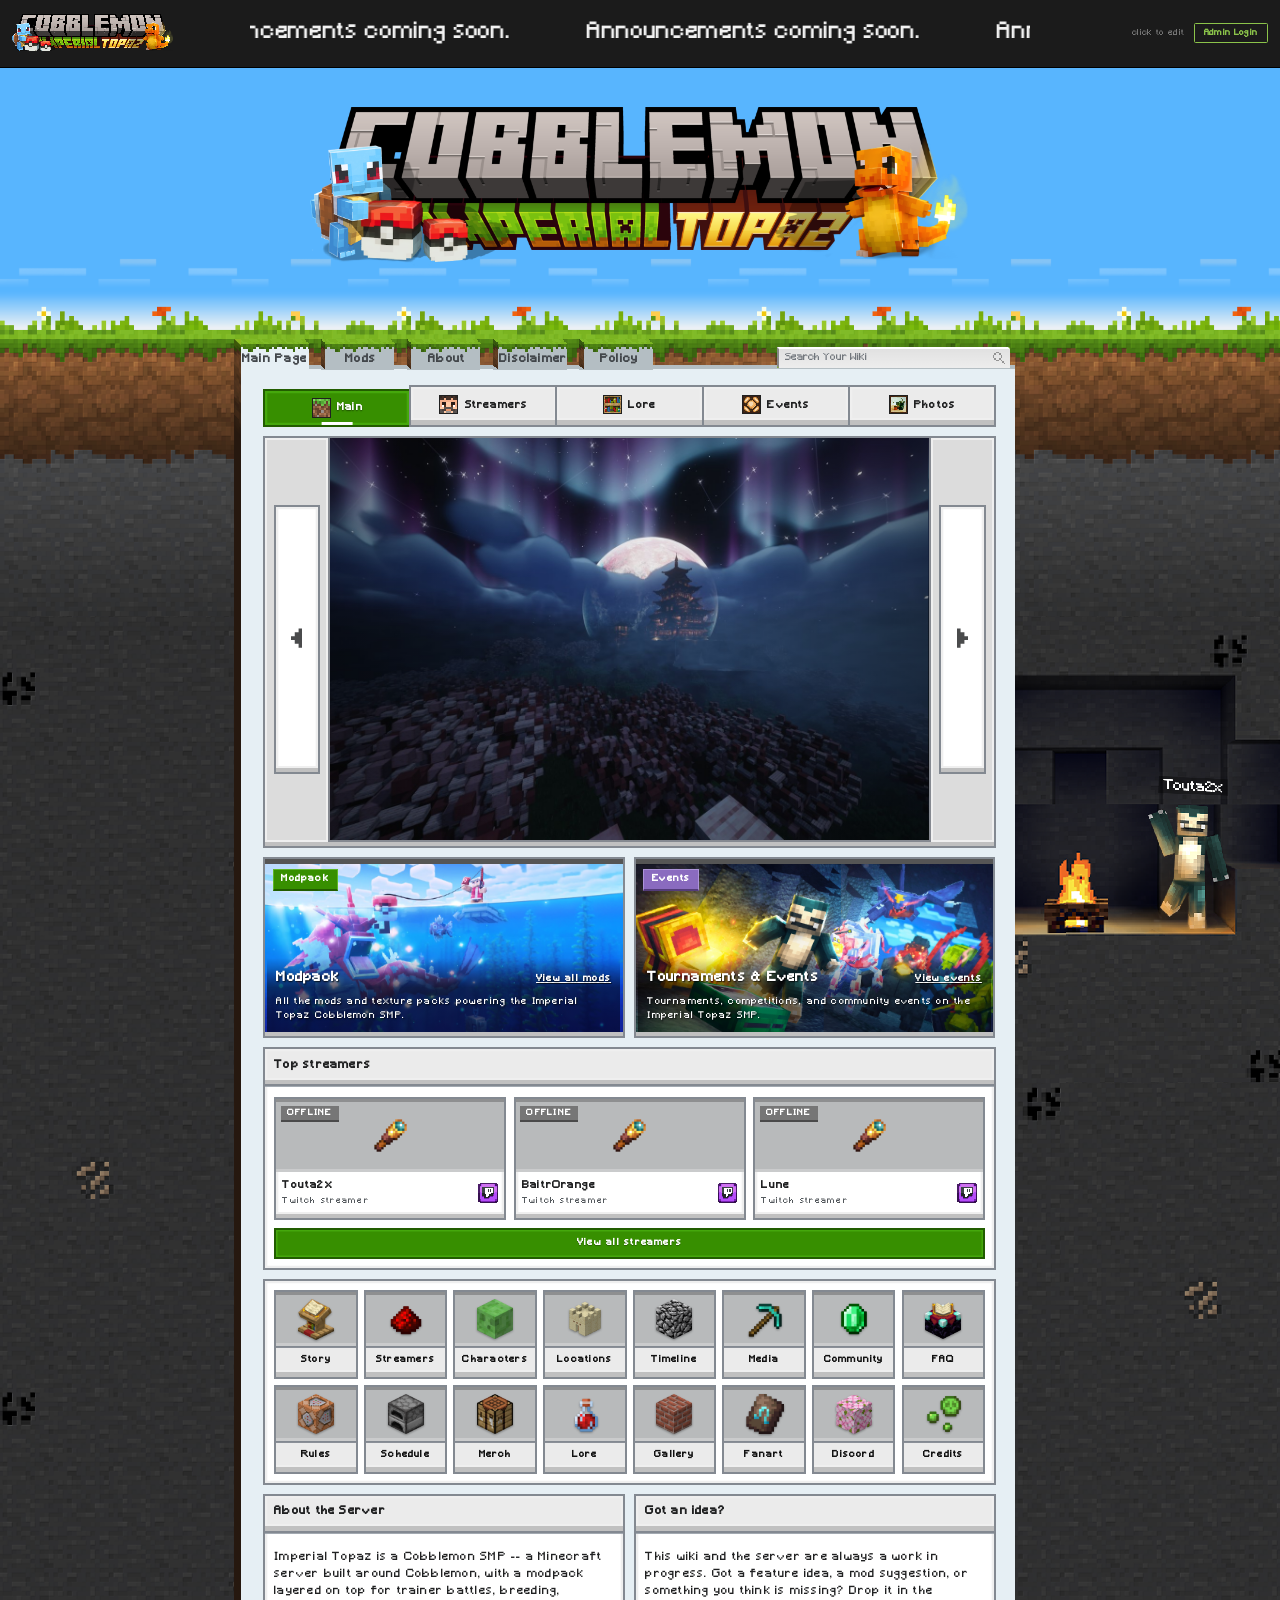
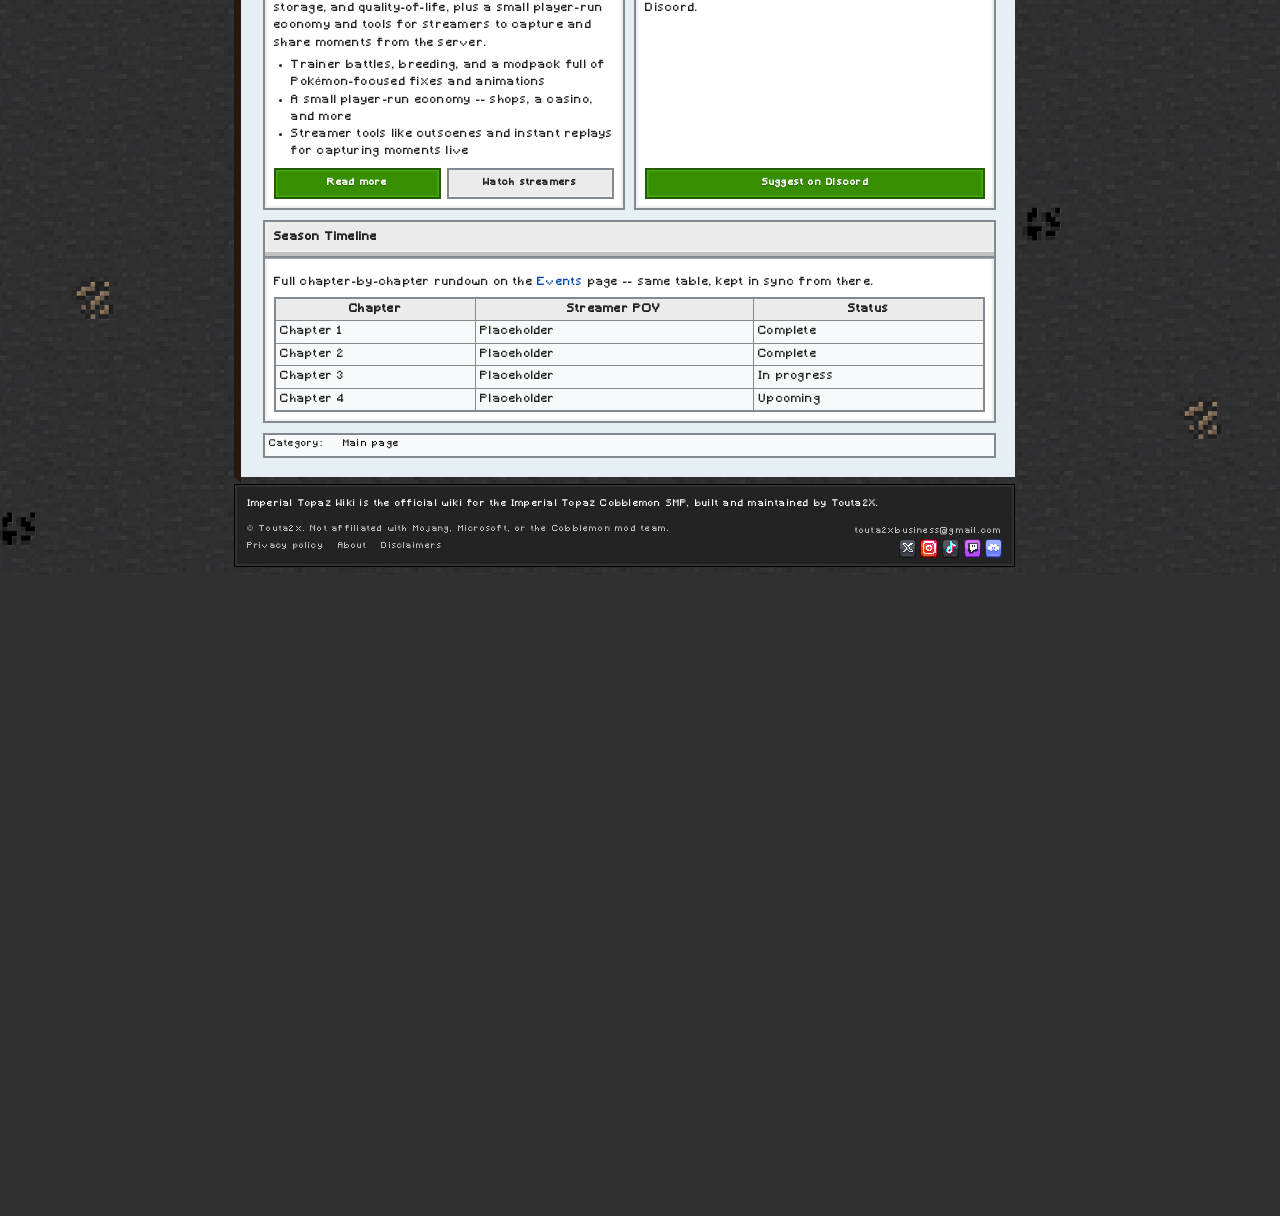
==== index.html @ d1d60f4c "Make ticker text coloring an explicit type -> highlight -> pick -> Apply flow Coloring used to fire " ====
<!DOCTYPE html>
<html lang="en">
<head>
<meta charset="utf-8">
<meta name="viewport" content="width=device-width, initial-scale=1">
<title>Imperial Topaz SMP</title>
<link rel="icon" type="image/png" href="img/Webico.png">
<script>
/* This layout is fixed-px, not responsive -- the same page reads a
   different *relative* size on different screens depending on both raw
   resolution and the OS's own display-scaling setting (e.g. a 1080p
   laptop panel is often set to >100% Windows scaling, which shrinks the
   *effective* CSS-px viewport further than the resolution alone suggests),
   so it can comfortably fit with room to spare on one monitor while
   overflowing into a horizontal scrollbar on another, forcing a manual
   browser zoom-out to compensate.

   This shrinks the whole page via zoom (not transform: zoom scales
   everything together -- text, layout, images, fixed-position elements --
   the same way real browser zoom does) only when the viewport is actually
   narrower than the page needs, so it never scrolls horizontally and
   reads as the same relative size everywhere. A screen with room to
   spare is left completely untouched (zoom stays 1); this is purely a
   shrink-to-fit floor, not a fixed target size. */
(function(){
  var html = document.documentElement;
  html.style.visibility = 'hidden';
  function fit(){
    document.body.style.zoom = 1;
    var needed = html.scrollWidth;
    var available = window.innerWidth;
    var ratio = available / needed;
    if (ratio < 1) ratio *= 0.96; // a bit of breathing room instead of an exact edge-to-edge fit
    ratio = Math.min(1, ratio);
    document.body.style.zoom = ratio;
    html.style.visibility = '';
    // re-sync the left border's "brown" fill height against #content now
    // that zoom has actually changed the page's rendered scale -- see the
    // matching comment by window.__syncBorderHeight's own assignment for
    // why this doesn't happen on its own.
    if (window.__syncBorderHeight) window.__syncBorderHeight();
  }
  document.addEventListener('DOMContentLoaded', fit);
  window.addEventListener('resize', fit);
})();
</script>
<style>
@font-face{
  font-family:'Silkscreen';
  src:url('fonts/slkscr.ttf') format('truetype');
  font-weight:400; font-style:normal; font-display:swap;
}
@font-face{
  font-family:'Silkscreen';
  src:url('fonts/slkscrb.ttf') format('truetype');
  font-weight:700; font-style:normal; font-display:swap;
}
@font-face{
  font-family:'Minecraft';
  src:url('fonts/Minecraft.ttf') format('truetype');
  font-weight:400; font-style:normal; font-display:swap;
}
/* ============================================================
   Layout ported from Vector-legacy skinning.

   Real measurements:
     sidebar 10em (11em >=982px) · header base 85px · tabs 36px
     content border-top 6px · border-left 6px · right margin 10px
     3D corners via #mw-page-base::after and #content::after

   Swap the image variables for your own art and the skin changes.
   ============================================================ */

:root{
  /* --- your artwork. leave as none to use the CSS fallbacks. --- */
  --base-background:   url('img/Background-medium.png'); /* the 936x936 seamless stone tile, pre-tiled 4x4 (3744x3744) into one single static image -- no CSS background-repeat at all for this layer anymore (see body below), so there's no tile grid for the browser to re-round independently at each zoom level. That per-tile rounding (not simple image resampling) was the actual cause of the ore specks visibly reordering/shifting relative to each other while zooming -- a single image has no tile boundaries to reorder. */
  --header-background: url('img/Header-background.png'); /* 468x468 seamless sky/grass/dirt/stone strip, repeats horizontally at a fixed height so it lines up on any screen/zoom */
  --mascot:            none; /* unused -- cave.png is a full opaque screenshot, not a mascot cutout, so it's rendered as its own element (#cave-peek near the end of body) instead of a body background layer, see there */
  --wiki-logo:         url('img/logo.png');
  --vector-tabs:             url('img/Vector-tabs.png');
  --vector-tabs-first:       url('img/Vector-tabs-first.png');
  --vector-tabs-hidpi:       url('img/Vector-tabs-HiDPI.png');
  --vector-tabs-first-hidpi: url('img/Vector-tabs-first-HiDPI.png');
  --content-border-left:     url('img/grass_border.png'); /* 14x417 grass/dirt cross-section, tiles vertically */

  /* --- palette. override this block per section for themed areas. --- */
  --base-background-color:          #303030;
  --content-background-color:       #E6EFF4;
  --content-border-top-color:       #B4BEC3;
  --content-border-left-color:      #171717;
  --content-border-top-right-color: #784c2a;
  --search-top-border:              #FFFFFF;
  --search-left-border:             #888888;
  --accent:                         #6BA41E;
  --search-placeholder:             #72777D;

  /* shared border/ring pair every content box below now uses -- lifted
     straight from .franchise-tabs' own unselected outer-border/inset-ring
     colors, so panels/cards/buttons/tables read as the same skin as the
     tabs and sidebar instead of a separate plain-white MediaWiki look. */
  --panel-border: #838991;
  --panel-border-width: 3px;
  --panel-ring:   #EFEFEF;

  /* photo carousel sidebar/button theme -- these are the unused fallback
     values; body.carousel-normal (always applied, see <body> class) is
     the finalized flat-gray look actually used. */
  --car-col-fill:     rgba(158,158,158,.28);
  --car-col-border:   #9E9E9E;
  --car-col-top:      5px;
  --car-col-bottom:   9px;
  --car-arrow-fill:      transparent;
  --car-arrow-border:    #9E9E9E;
  --car-arrow-ring:      #9E9E9E;
  --car-arrow-hover:     rgba(158,158,158,.2);
  --car-chevron:         #9E9E9E;
  --car-bevel-fill:      #9E9E9E;
  --car-bevel-border:    #9E9E9E;

  /* shared so every element anchored to the header's left edge (#page-tabs,
     #content-border, etc.) resolves the exact same value
     instead of each repeating "calc(10em - 103px)" independently -- at
     fractional browser zoom, independently-computed copies of the same
     formula can round to device pixels a px apart, showing as a seam
     between elements that are supposed to line up (same class of bug as
     the .tile .ico sizing comment elsewhere in this file). */
  --tab-left: calc(10em - 103px);

  --color-base:     #202122;
  --link:           #0645ad;
  --link-visited:   #0b0080;
  --border-base:    #a2a9b1;
  --border-subtle:  #c8ccd1;
  --neutral:        #f8f9fa;
  --neutral-strong: #eaecf0;

  /* height of the sky+grass zone before tabs/content start. Fixed (not
     computed) because Header-background.png is a repeat-x strip, not a
     cover photo -- the grass row sits at a constant pixel offset no matter
     the window size or browser zoom. The tile's own grass row is at y=90 of
     468px; extra plain sky (solid-color fill, same blue as the tile's own
     sky so the seam is invisible) is added above it to push this taller,
     giving the big logo more room. Raise/lower this to resize the sky. */
  --header-h: 335px;
  --ticker-bar-h: 88px; /* #top-ticker-bar's own height -- referenced here too so body's background layers shift down by the same amount and stay aligned with the foreground instead of drifting out of sync with it */
}

*{ box-sizing:border-box; }

body{
  margin:0;
  font-family:"Minecraft", "Silkscreen", "Liberation Sans", Arial, Helvetica, FreeSans, sans-serif;
  letter-spacing:0.1em;
  color:var(--color-base);
  background-color:var(--base-background-color);
  background-image:
    var(--mascot),
    var(--header-background),
    linear-gradient(rgb(88,181,254), rgb(88,181,254)), /* extra plain sky, same blue as the tile's own sky */
    var(--base-background),
    repeating-conic-gradient(rgba(255,255,255,.022) 0% 25%, transparent 0% 50%);
  background-repeat:no-repeat, repeat-x, no-repeat, no-repeat, repeat;
  background-position:left var(--ticker-bar-h), left calc(var(--header-h) - 90px + var(--ticker-bar-h)), left var(--ticker-bar-h), center var(--ticker-bar-h), left var(--ticker-bar-h);
  background-size:auto, auto 468px, 10000px calc(var(--header-h) - 90px + 2px), 3744px 3744px, 16px 16px; /* flat-sky layer is a large fixed width instead of 100% -- dynamic %-sizing on an otherwise fixed-px layout was what let this layer drift out of sync with everything else under zoom. 10000px comfortably covers any realistic window/monitor width, including zoomed out well past 100%, while staying fixed (not recomputed) -- this used to be 4000px, which ran out (showing the stone tile through the gap instead of solid sky) once the page's effective CSS-pixel width exceeded it from zooming out far enough. extended 2px past where the tile begins -- the tile draws on top and never moves, so tabs/content stay put, but any sub-pixel rounding gap is now covered from behind. The stone layer's own position was "top left" (anchored to body's raw left edge) while #page is centered via margin:auto -- as the effective viewport width changes with browser zoom, #page's centered offset shifts but the stone block's left-anchored one didn't, so the texture visibly drifted relative to the page framing. "top center" anchors it the same way #page is centered, so both move together and the gap between them stays constant instead of changing with zoom. */
  background-attachment:scroll, scroll, scroll, scroll, scroll;
  overflow-y:scroll;
}

a{ color:var(--link); text-decoration:none; }
a:visited{ color:var(--link-visited); }
a:hover,a:focus{ text-decoration:underline; }
a.new{ color:#ba0000; }
:focus-visible{ outline:2px solid var(--accent); outline-offset:1px; }

/* ---------- page wrapper: centers the whole layout (sidebar, tabs, search, login move with it) ---------- */
#page{
  position:relative;
  width:1200px;
  min-width:1200px;
  max-width:none;
  margin:0 auto;
}
body{ min-width:1200px; }

/* ---------- top bar: logo | scrolling ticker | admin login, styled after
   a typical dark site-wide utility bar (dark strip above the rest of the
   header). Only the middle section scrolls -- the logo and admin button
   on either side stay put. Ticker text is a placeholder for now -- edit
   the two <span class="ticker-item"> copies inside #top-ticker-bar (keep
   both in sync, they're what makes the loop seamless) once there's real
   announcement copy to put in it. */
#top-ticker-bar{
  /* normal flow (not absolute/overlaid) -- genuinely pushes #page and
     everything in it down by this bar's own height, same as any other
     block would. body's own background layers (see body{background-
     position:...} above) are shifted down by the same --ticker-bar-h so
     the background art and the foreground layout move down together as
     one unit, instead of the background staying put while the foreground
     shifts (which broke their careful alignment -- the whole point of
     this page's background is that it lines up with the content on top
     of it). */
  position:relative;
  display:flex; align-items:center; justify-content:space-between; gap:16px;
  background:#1b1b1b;
  border-bottom:1px solid #000;
  height:88px;
  padding:0 16px;
  box-sizing:border-box;
  overflow:hidden;
}
#top-ticker-bar .tb-logo{ flex:none; display:block; height:60px; }
#top-ticker-bar .tb-logo img{
  display:block; height:100%; width:auto;
  image-rendering:pixelated; image-rendering:crisp-edges;
}
.tb-ticker{
  position:absolute; left:50%; top:0; bottom:0;
  transform:translateX(-50%);
  width:1014px; /* matches #content's own max width, so it lines up with the content box below */
  overflow:hidden;
  display:flex; align-items:center;
}
.ticker-track{
  display:flex; align-items:center; width:max-content;
  will-change:transform;
  /* driven entirely by img/ticker.js via requestAnimationFrame, not a CSS
     animation -- a CSS @keyframes infinite loop has to hard-reset from its
     100% state back to 0% every cycle, and that discrete jump was visibly
     snapping a few px off from where the smoothly-interpolated frames
     around it landed. Continuously recomputing the transform every frame
     (and wrapping the position with a plain subtraction, not a reset to 0)
     has no such reset point, so there's nothing to snap. */
}
.ticker-track .ticker-item{
  padding-right:100px;
  white-space:nowrap;
  color:#f2f2f2;
  font-size:1.8em;
  line-height:1;
  letter-spacing:0.03em;
}
#top-ticker-bar .tb-admin{
  flex:none;
  font:inherit; font-size:0.68em; font-weight:bold; letter-spacing:0.04em;
  color:#8bc34a; background:transparent;
  border:1px solid #8bc34a; border-radius:2px;
  padding:6px 12px;
  cursor:pointer;
}
#top-ticker-bar .tb-admin:hover{ background:rgba(139,195,74,0.15); }

/* #layout-editor is display:none by default (see its own rule further
   down) -- unrelated to Admin Login, stays permanently hidden/dev-only. */
/* ---------- ticker text editor: same inline click-to-edit pattern as the
   lore/events panels -- a small "click to edit" hint, always visible (not
   gated behind Admin Login, same as those panels), typing straight into
   the real ticker text in place. A small color picker sits next to it
   while editing and applies to whatever text is currently selected, not
   the whole line. ---------- */
#top-ticker-bar .tb-actions{ flex:none; display:flex; align-items:center; gap:8px; }
#top-ticker-bar .tb-edit{
  flex:none;
  font:inherit; font-size:0.68em; font-weight:normal; letter-spacing:0.04em;
  color:#9a9a9a; background:transparent;
  border:0; padding:6px 4px;
  cursor:pointer;
  opacity:0.7; transition:opacity .15s ease, color .15s ease;
}
#top-ticker-bar .tb-edit:hover{ opacity:1; color:#fff; }
.ticker-track .ticker-item.editing{
  cursor:text;
  outline:none;
  background:rgba(255,254,240,0.12);
  box-shadow:inset 0 0 0 1px rgba(230,223,160,0.6);
  padding:0 4px;
}
#ticker-edit-menu{
  position:absolute; top:var(--ticker-bar-h); right:16px; z-index:200;
  box-sizing:border-box;
  font-family:"Minecraft", "Silkscreen", "Liberation Sans", Arial, sans-serif; font-size:0.8em;
  background:#232324; color:#fff; border:2px solid #313233; border-radius:4px;
  padding:10px;
  box-shadow:0 4px 12px rgba(0,0,0,.5);
  display:flex; align-items:center; gap:8px;
}
#ticker-edit-menu[hidden]{ display:none; }
#ticker-edit-menu label{ font-size:0.85em; color:#bbb; }
#ticker-edit-menu input[type="color"]{
  width:32px; height:28px; padding:0; border:0; border-radius:2px;
  background:none; cursor:pointer;
}
#ticker-edit-menu button{
  font:inherit; cursor:pointer; border:0; border-radius:2px;
  padding:6px 10px;
  background:#3a3b3c; color:#fff;
}
#ticker-edit-menu button:hover{ background:#fff; color:#111; }

/* ---------- header strip (transparent: real background image shows through) ---------- */
#mw-page-base{
  position:relative;
  height:var(--header-h);
}
/* top-right 3D corner where the slab meets the header -- removed per request */
#mw-page-base::after{ content:none; }
#mw-head-base{ height:80px; margin-top:-80px; }

/* ---------- head nav ---------- */
#mw-head{ position:absolute; top:0; right:0; width:100%; z-index:3; }
#page-tabs{ float:left; margin-left:var(--tab-left); margin-top:352.75px; } /* header-h(335px) + 17.75px, hardcoded -- calc(var(--header-h) + Npx) here was landing at the wrong offset (rendering up near the top of the viewport) under zoom, since --header-h never actually varies in this file anyway */
#p-search{ position:relative; z-index:1; float:right; margin-top:360px; margin-right:115px; width:312px; height:63px; } /* header-h(335px) + 25px, hardcoded for the same reason */

/* ---------- carousel style: finalized "normal" look ---------- */
body.carousel-normal{
  --car-col-fill:     #DCDCDC;
  --car-col-border:   #EFEFEF;
  --car-col-top:      0;
  --car-col-bottom:   6px;
  --car-arrow-fill:      #ffffff;
  --car-arrow-border:    #838991;
  --car-arrow-ring:      #EFEFEF;
  --car-arrow-hover:     #dadada;
  --car-chevron:         #4a4b4c;
  --car-bevel-fill:      #C0C0C0;
  --car-bevel-border:    #EFEFEF;
}
/* taller arrow buttons for this theme only -- height only, width untouched
   (still the shared 48px from the base .arrow rule). */
body.carousel-normal .photo-carousel .arrow{
  height:350px;
  width:60px; /* 48px + 25% */
}
/* column widened to match (66px + 25%) -- the photo track underneath is
   already full-width/full-bleed for this theme (see .carousel-track's own
   comment), so it doesn't need shrinking to make room: the wider column
   just covers a little more of the photo's edge, same as it already did
   at 66px. */
body.carousel-normal .photo-carousel .carousel-col{
  width:82.5px;
}
body.carousel-normal .photo-carousel .carousel-track{
  /* inset to match the (wider, 82.5px) column width -- this theme's columns
     are fully opaque, so a border added at the track's old full-width edge
     (left:0/right:0) would just sit invisibly underneath them. Insetting
     the track puts the border right at the visible seam instead. */
  left:82.5px; right:82.5px;
  border-top:none;
  border-left:3px solid #858990;
  border-right:3px solid #858990;
  border-bottom:3px solid #858990;
}
/* ---------- tabs ---------- */
/* tab-sprite-w/h keep the Vector-tabs.png corner graphic (natural 262x72,
   two 36px-tall frames) scaled in lockstep with --tab-h so the frames still
   land exactly on the tab's top/bottom edges instead of getting cut mid-frame. */
.vector-tabs{ --tab-h:40px; height:var(--tab-h); margin:0; float:left; }
.vector-tabs ul{ list-style:none; margin:0; padding:0; height:100%; float:left; }
.vector-tabs li{
  position:relative; float:left; height:100%; width:104px; margin:0 8px 0 0; padding:0;
  --ca-bg:var(--content-border-top-color);
  --ca-img:var(--vector-tabs);
  background:var(--ca-img) no-repeat right 8px top,
             linear-gradient(to right, var(--ca-bg) calc(100% - 14px), transparent 0)
             no-repeat left 6px top 6px;
  background-size:calc(var(--tab-h) * 7.2778) calc(var(--tab-h) * 2), auto;
  image-rendering:pixelated; image-rendering:crisp-edges;
}
.vector-tabs li.selected,
.vector-tabs li:hover{
  --ca-bg:var(--content-background-color);
  background-position-y:bottom, 6px;
}
.vector-tabs li::before{
  content:""; position:absolute; left:0; top:0;
  width:6px; height:100%;
  background:var(--ca-img) var(--content-border-top-color) no-repeat left top;
  background-size:calc(var(--tab-h) * 7.2778) calc(var(--tab-h) * 2);
  image-rendering:pixelated; image-rendering:crisp-edges;
  pointer-events:none;
}
.vector-tabs li:first-child::before{
  background:var(--vector-tabs-first) no-repeat left top;
}
@media (min-resolution:1.5dppx){
  .vector-tabs li{ --ca-img:var(--vector-tabs-hidpi); }
  .vector-tabs li:first-child::before{
    background-image:var(--vector-tabs-first-hidpi); background-size:6px auto;
  }
}
.vector-tabs li a{
  display:block; width:100%; box-sizing:border-box;
  height:21px; padding:19px 8px 0; text-align:center;
  font-size:0.875em; font-weight:bold; color:#42464a;
  text-decoration:none; cursor:pointer;
}
.vector-tabs li a:hover{ text-decoration:none; }

/* ---------- search ---------- */
/* Fixed px sizing throughout (not vw) so this scales uniformly with browser
   zoom instead of drifting relative to the rest of the fixed-px chrome --
   width is driven by #p-search's own (resizable) width. */
#p-search form{ position:relative; width:100%; margin-top:6px; padding:0 4px 0 5px; height:27px; }
.search-wrap{
  position:relative; top:-3px;
  height:27px; width:100%; min-width:80px;
  border:0;
  border-top:3px solid var(--search-top-border);
  border-left:3px solid var(--search-left-border);
  background-image:linear-gradient(#C3C3C3,#DBDBDB);
}
/* mirrors ::after below exactly (same 0x0 border-corner technique, just
   at the opposite corner) so the bottom-left angles the same way the
   top-right already does. */
.search-wrap::before{
  content:""; position:absolute; bottom:0; left:-3px;
  border-top:3px solid transparent;
  border-left:3px solid #89B141;
  z-index:1;
}
.search-wrap::after{
  content:""; position:absolute; top:-3px; right:0;
  border-top:3px solid var(--accent);
  border-left:3px solid var(--search-top-border);
}
.search-wrap input{
  width:100%; height:100%;
  padding:5px 26px 5px 0.6em;
  border:0; border-radius:0; outline:none; box-shadow:none;
  background-color:rgba(255,255,255,0.5); color:#000;
  font-family:inherit; font-size:0.8em;
}
.search-wrap .search-icon{
  display:block; position:absolute; top:0; right:0; bottom:0;
  width:28px;
  background:no-repeat center/16px url('img/search.png');
  image-rendering:pixelated; image-rendering:crisp-edges;
  opacity:.67;
  pointer-events:none;
}
.search-wrap input::placeholder{ color:var(--search-placeholder); }

.site-search-results{
  position:absolute; top:100%; left:5px; right:4px;
  background:#fff; border:1px solid var(--search-left-border);
  box-shadow:0 3px 8px rgba(0,0,0,0.35);
  z-index:50; max-height:320px; overflow-y:auto;
}
.site-search-results a{
  display:flex; align-items:center; justify-content:space-between; gap:8px;
  padding:6px 10px; font-size:0.8em; color:var(--color-base); text-decoration:none;
}
.site-search-results a:hover, .site-search-results a.active{ background:#EBEBEB; }
.site-search-results .result-title{ overflow:hidden; text-overflow:ellipsis; white-space:nowrap; }
.site-search-results .result-type{ flex:none; font-size:0.85em; color:#72777D; }

/* ---------- sidebar ---------- */
#mw-panel{
  display:none; /* hidden from the page -- markup/JS untouched, just not rendered */
  position:absolute; top:207px; left:-101px; width:10em;
  padding:180px 0 10px 0.5em; /* was calc(header-h - 10px) = 325px -- pushed the first portal (y~540) way below #content's own top (y~387). 180px lines the two up. */
  z-index:2;
}

/* ---------- masthead logo: big, centered across the top of the page ---------- */
#p-logo{
  position:absolute; top:-15px; left:calc(50% + 6px);
  width:870px; height:339px;
  transform:translateX(-50%);
  z-index:4;
}
#p-logo a{
  display:block; width:100%; height:100%;
  background-image:var(--wiki-logo);
  background-position:center center; background-repeat:no-repeat;
  background-size:contain;
}

.portal{
  margin:0.5em 8px 2px 6px; padding:0;
  background-color:#232324;
  border:2px solid #000;
}
/* beveled block-style heading */
.portal h3{
  margin:0;
  padding:calc(0.5em + 2px);
  background:
    conic-gradient(from 180deg at 2px calc(100% - 2px), #6a6b6c 90deg, transparent 0),
    conic-gradient(from 0 at calc(100% - 2px) 2px, #6a6b6c 90deg, transparent 0),
    linear-gradient(to top,    #464747 2px, transparent 0),
    linear-gradient(to bottom, #5a5b5c 2px, transparent 0),
    linear-gradient(to left,   #464747 2px, transparent 0),
    linear-gradient(to right,  #5a5b5c 2px, transparent 0);
  background-color:#313233;
  border-bottom:2px solid #000;
  color:#fff !important;
  font-size:0.75em; font-weight:bold;
  cursor:pointer; user-select:none;
}
.portal h3::before{
  content:""; display:inline-block; position:relative;
  width:0; height:0;
  border-style:solid; border-color:#AAA transparent; border-width:6px 5px 0;
  margin-right:6px; margin-bottom:1px;
}
.portal.collapsed h3::before{ transform:rotate(-90deg); }
.portal.collapsed h3{
  background:
    conic-gradient(from 180deg at 2px calc(100% - 2px), #7c7c7d 90deg, transparent 0),
    conic-gradient(from 0 at calc(100% - 2px) 2px, #7c7c7d 90deg, transparent 0),
    linear-gradient(to top,    #5a5b5c 2px, transparent 0),
    linear-gradient(to bottom, #6d6d6e 2px, transparent 0),
    linear-gradient(to left,   #5a5b5c 2px, transparent 0),
    linear-gradient(to right,  #6d6d6e 2px, transparent 0);
  background-color:#48494a;
  padding:0.5em calc(0.5em + 2px);
  border-bottom:5px solid #313233;
}
.portal.collapsed .body{ display:none; }
.portal .body{ margin:0; padding:0; }
.portal ul{ list-style:none; margin:0; padding:0.3em 0.5em; }
.portal li{ margin:0; padding:0.25em 0; font-size:0.75em; line-height:1.125em; word-wrap:break-word; }
.portal li a{ color:#BFBFBF !important; }
.portal li a:hover,.portal li a:focus{ color:#fff !important; }

/* ---------- content slab ---------- */
#content{
  position:relative;
  margin-left:var(--tab-left); margin-right:10px; margin-top:52px;
  /* fixed width (with a fluid fallback so narrow/mobile viewports don't
     overflow) instead of filling available space -- a fluid width made the
     layout editor's fixed-px nudge drift at different zoom levels, since
     the box's own size kept changing relative to that fixed nudge. */
  width:min(1014px, calc(100% - 10em + 93px));
  padding:1em;
  background-color:var(--content-background-color);
  border-top:6px solid var(--content-border-top-color);
  border-left:14px solid var(--content-background-color); /* matches the
    panel's own fill, so any sliver of this gutter not covered by
    border/brown (they're narrower than this 14px reservation) reads as
    part of the white panel instead of a gray or brown seam */
  border-bottom:0; border-right:0;
  word-wrap:break-word;
}
/* left border art: an independent element (was a ::before pseudo, but
   pseudo-elements can't be dragged separately -- this can, via the layout
   editor). Height is kept in sync with #content's own live height by JS,
   unless you resize it by hand, in which case your height sticks. */
#content-border{
  position:absolute;
  left:var(--tab-left); top:353px; /* header-h(335px) + 18px, hardcoded -- see #page-tabs comment above */
  width:7px; height:302px;
  background:var(--content-border-left) no-repeat top left;
  background-size:100% auto; /* tracks the element's own width, so resizing it actually scales the art instead of just clipping it */
  pointer-events:none;
  z-index:5; /* above sidebar(2)/head(3)/logo(4) too, so it's always reachable no matter where it's dragged */
}
/* brown fill + corner cap, split from your angled brown.png:
   - #content-brown is the flat/opaque part (brown-fill.png), repeat-y so it
     tiles cleanly to any height, kept (by JS) exactly capH shorter than
     content's true bottom so the corner below has room to sit flush.
   - #content-brown-corner is nested inside it, pinned to top:100% (i.e.
     right where the shortened fill ends) with width:100% + aspect-ratio,
     so it always scales in proportion to #content-brown's own width --
     no independent stretching, so the angle never distorts regardless of
     how tall the page gets. */
#content-brown{
  position:absolute;
  left:var(--tab-left); top:561px; /* header-h(335px) + 226px, hardcoded -- see #page-tabs comment above */
  width:7px; height:302px; /* JS-synced fallback starting size */
  background:url('img/brown-fill.png') repeat-y top left;
  background-size:100% auto;
  pointer-events:none;
  z-index:5;
}
#content-brown-corner{
  position:absolute;
  left:0; top:100%; width:100%;
  aspect-ratio:14/46; /* brown-corner.png's native size -- scales height to match this element's current width, always in proportion */
  background:url('img/brown-corner.png') no-repeat top left;
  background-size:100% 100%;
  pointer-events:none;
}
/* bottom-left 3D corner */
#content::after{
  content:""; position:absolute;
  border-top:6px solid transparent;
  border-left:6px solid var(--base-background-color);
  left:-14px; bottom:0;
}

.firstHeading{
  margin:0 0 0.25em; padding:0 0 0.17em;
  font-family:'Minecraft','Silkscreen','Linux Libertine','Georgia','Times',serif;
  font-size:1.8em; font-weight:normal; line-height:1.375;
  border-bottom:1px solid var(--border-base);
}
#bodyContent{ font-size:0.875rem; line-height:1.6; }
#bodyContent h2{
  margin-top:1em; margin-bottom:0.25em; padding-bottom:0.17em;
  font-family:'Minecraft','Silkscreen','Linux Libertine','Georgia','Times',serif;
  font-size:1.5em; font-weight:normal;
  border-bottom:1px solid var(--border-base);
}
#bodyContent h3{ margin:0.3em 0; font-size:1.2em; font-weight:bold; }
#bodyContent p{ margin:0.5em 0; }
#bodyContent ul{ margin:0.3em 0 0 1.6em; padding:0; }

/* ---------- main page: hide redundant heading ---------- */
body.mainpage .firstHeading{ display:none; }

/* ---------- franchise/section tab strip ---------- */
.franchise-tabs{
  display:flex; align-items:flex-end; margin:0 0 12px; width:100%; /* was 92%/auto-centered -- didn't match the full-width content boxes below it */
  background:transparent; border-radius:0; overflow:hidden; /* was solid white -- showed as a white line in the gap above the shorter selected tab */
}
.franchise-tabs a{
  position:relative;
  z-index:1; /* above .selected (z-index:0) so an unselected neighbor's edge always clips over the selected tab's, on both sides -- not just whichever side happens to come later in DOM order */
  flex:1; display:flex; align-items:center; justify-content:center; gap:8px;
  padding:12px 4px; font-size:0.85em; font-weight:bold; color:var(--color-base);
  background:#EBEBEB; /* flat fill, same structure as .selected just in gray -- a uniform 3px border on every side (matching .selected's) instead of mismatched widths per side, which was mitering badly at the corners */
  border:var(--panel-border-width) solid #838991; /* outer border */
  box-shadow:inset 0 0 0 3px #EFEFEF; /* inner border, uniform 3px, slightly lighter than the fill */
  /* smooths the height change (from padding) and color swap when a tab
     gains/loses .selected, instead of snapping instantly */
  transition:padding 0.25s ease, background-color 0.25s ease, border-color 0.25s ease, box-shadow 0.25s ease, color 0.25s ease;
}
/* thickens just the bottom of the inset ring above -- same color, so it
   reads as one continuous line that's thin on 3 sides and thick on the
   4th, not a separate/overlapping line. unselected tabs only. */
.franchise-tabs a:not(.selected)::before{
  content:""; position:absolute; left:0; right:0; bottom:0; height:6px;
  background:#C0C0C0; /* neutral gray at rest -- only switches to the tab's own dark color on hover */
  /* thin light line on top of the thick bar, same idea as the border+inset
     pairing on .selected tabs -- box-sizing:border-box (global) shrinks the
     background fill to make room for it instead of the border sitting outside. */
  border-top:3px solid #EFEFEF; /* matches the resting inset ring color */
  transition:background-color 0.25s ease, border-top-color 0.25s ease; /* matches the parent tab's own transition, so the bar fades in sync instead of snapping instantly while everything else eases */
}
/* dark version of each tab's own color, but only while hovering --
   same shades as each tab's .selected border-color. border-top-color pairs
   each with its own .selected inset (the lighter shade), same as .selected's
   own border+inset pairing. */
.franchise-tabs a:nth-child(1):not(.selected):hover::before{ background:#225d00; border-top-color:#45a80c; } /* Main */
.franchise-tabs a:nth-child(2):not(.selected):hover::before{ background:#6B4F99; border-top-color:#A98FD1; } /* Streamers */
.franchise-tabs a:nth-child(3):not(.selected):hover::before{ background:#386676; border-top-color:#6FA0B5; } /* Lore */
.franchise-tabs a:nth-child(4):not(.selected):hover::before{ background:#B08F35; border-top-color:#E8CE85; } /* Events */
.franchise-tabs a:nth-child(5):not(.selected):hover::before{ background:#4F8B5D; border-top-color:#93C89F; } /* Photos */
/* each tab draws its own full border, so two sitting side by side doubles
   up into a thick seam -- pull every tab but the first left by its own
   border-width so the shared edge overlaps into a single line instead
   (later tabs paint on top of earlier ones in normal flow, so the overlap
   just shows the later tab's border, not a blend of both) */
.franchise-tabs a:not(:first-child){ margin-left:-3px; }
.franchise-tabs a:hover{ text-decoration:none; }
/* hover uses each tab's own full selected color (same fill/border/inset/text
   as .selected, not just a pale tint of it) -- so hovering previews exactly
   what clicking it would look like. */
.franchise-tabs a:nth-child(1):hover{ background:#378f00; border-color:#225d00; box-shadow:inset 0 0 0 3px #45a80c; color:#fff; text-shadow:0 1px 2px rgba(0,0,0,.45); } /* Main */
.franchise-tabs a:nth-child(2):hover{ background:#8A6BBF; border-color:#6B4F99; box-shadow:inset 0 0 0 3px #A98FD1; color:#fff; text-shadow:0 1px 2px rgba(0,0,0,.45); } /* Streamers */
.franchise-tabs a:nth-child(3):hover{ background:#4B89A3; border-color:#386676; box-shadow:inset 0 0 0 3px #6FA0B5; color:#fff; text-shadow:0 1px 2px rgba(0,0,0,.45); } /* Lore */
.franchise-tabs a:nth-child(4):hover{ background:#D9B44A; border-color:#B08F35; box-shadow:inset 0 0 0 3px #E8CE85; color:#fff; text-shadow:0 1px 2px rgba(0,0,0,.45); } /* Events */
.franchise-tabs a:nth-child(5):hover{ background:#71B481; border-color:#4F8B5D; box-shadow:inset 0 0 0 3px #93C89F; color:#fff; text-shadow:0 1px 2px rgba(0,0,0,.45); } /* Photos */
.franchise-tabs a.selected{
  background:#378f00; /* flat base fill, no gradient */
  border:3px solid #225d00; /* outer border */
  box-shadow:inset 0 0 0 3px #45a80c; /* inner border, uniform 3px on every side */
  color:#fff; text-shadow:0 1px 2px rgba(0,0,0,.45);
  /* shorter box than the other tabs (less padding) so it visibly sits lower
     at the top -- the row is bottom-aligned (align-items:flex-end), so the
     bottoms stay flush regardless of this box's own height. Both top and
     bottom reduced by the same amount (not just top) so the icon/text stay
     centered in the shorter box instead of getting crammed against the top. */
  padding:9px 4px;
  z-index:0;
}
/* per-tab selected colors, in place of every tab turning the same green */
.franchise-tabs a:nth-child(2).selected{
  background:#8A6BBF; /* lavender purple -- Streamers */
  border-color:#6B4F99;
  box-shadow:inset 0 0 0 3px #A98FD1;
}
.franchise-tabs a:nth-child(3).selected{
  background:#4B89A3; /* slate blue -- Lore */
  border-color:#386676;
  box-shadow:inset 0 0 0 3px #6FA0B5;
}
.franchise-tabs a:nth-child(4).selected{
  background:#D9B44A; /* mid-tone yellow -- Events */
  border-color:#B08F35;
  box-shadow:inset 0 0 0 3px #E8CE85;
}
.franchise-tabs a:nth-child(5).selected{
  background:#71B481; /* Photos -- greener/lighter than Main's own green so they read as distinct */
  border-color:#4F8B5D;
  box-shadow:inset 0 0 0 3px #93C89F;
}
.franchise-tabs a::after{
  /* present on every tab (not just .selected), scaled to 0 width so it's
     invisible until selected -- animates growing in from nothing instead of
     just popping into existence at full size. transform:scaleX (not the
     width property) so the browser can animate it on the GPU without
     recalculating page layout every frame -- animating width was causing
     visible stutter since it forces a full reflow on each animation frame.
     Same thickness/vertical position as the inner border's bottom segment
     (3px in, 3px thick), but short and centered like a label underline
     rather than spanning the full tab width. */
  content:""; position:absolute; left:50%; bottom:0; width:40px; height:3px;
  background:#fff; transform:translateX(-50%) scaleX(0);
  transition:transform 0.3s ease;
}
.franchise-tabs a.selected::after{
  transform:translateX(-50%) scaleX(1);
}
.franchise-tabs .ico{ image-rendering:pixelated; image-rendering:crisp-edges; }
.franchise-tabs .ico{
  flex:none; width:25px; height:25px; border-radius:0;
  background-color:#9aa7b4; /* base fill */
  border:2px solid #202020; /* outer border */
  /* 100% instead of a fixed px value -- at fractional browser zoom, a fixed
     size and the box's own (border-shrunk) content area round to device
     pixels independently and can land 1px apart, showing as a gap on some
     zoom levels but not others. Percentage sizing ties the image directly
     to whatever the content area actually rounds to, so they always match. */
  background-repeat:no-repeat; background-position:center; background-size:100%;
}
.franchise-tabs a:not(.selected) .ico{ position:relative; top:-2px; }
.franchise-tabs a.selected .ico{ background-color:#7f8b96; }

/* ---------- main-page photo carousel: cycles through the same photos
   shown on the Photos page (see the JS near the bottom) ---------- */
.photo-carousel{
  position:relative; width:100%; aspect-ratio:16/9; overflow:hidden;
  margin:0 0 12px; background:#000;
  border:var(--panel-border-width) solid var(--panel-border);
  box-shadow:inset 0 0 0 3px var(--panel-ring);
}
/* photo sits in a track inset from the two side columns and the bottom
   bar below, so those bars are their own reserved space next to the
   image (same construction as .streamer-card::after) instead of
   floating on top of it. */
.photo-carousel .carousel-track{
  /* full width now (not inset 66px each side) -- the photo runs the whole
     carousel, underneath the columns, so their translucent black fill
     actually has something to show through instead of sitting over the
     carousel's own plain black background. */
  position:absolute; top:0; bottom:6px; left:0; right:0; overflow:hidden;
  border-bottom:3px solid #EFEFEF;
  border-top:8px solid #565B60;
  cursor:pointer;
}
/* two stacked slides, alternately used as the "incoming"/"outgoing" layer
   (see the JS) -- transform (not opacity) so the change reads as one
   photo pushing the other off-frame instead of a crossfade. */
.photo-carousel .slide{
  position:absolute; inset:0; width:100%; height:100%;
  object-fit:cover; object-position:center;
  transition:transform 0.9s ease;
}
/* dark fade on the photo's own left/right edges, flowing in from the
   columns on either side -- sits on top of the slides, not on the columns
   themselves. */
.photo-carousel .carousel-track::after{
  content:""; position:absolute; inset:0; z-index:1; pointer-events:none;
  background:linear-gradient(to right, rgba(0,0,0,.35) 0%, transparent 35%, transparent 65%, rgba(0,0,0,.35) 100%);
}
/* left/right columns -- same thick-bar construction as .streamer-card::after
   (flat fill with a lighter 3px inner edge), run the full height as columns
   instead of a single bottom row, with the prev/next arrow living inside
   each one. */
.photo-carousel .carousel-col{
  /* 2px wider than the track's own 64px inset, overlapping it slightly --
     at fractional zoom, a column positioned to exactly abut the track's
     edge can leave a hairline gap that shows the carousel's own black
     background bleeding through underneath; the overlap guarantees full
     coverage regardless. */
  position:absolute; top:var(--car-col-top); bottom:var(--car-col-bottom); width:66px; z-index:1;
  background:var(--car-col-fill);
  border:var(--panel-border-width) solid var(--car-col-border);
  display:flex; align-items:center; justify-content:center;
}
.photo-carousel .carousel-col.prev-col{ left:0; }
.photo-carousel .carousel-col.next-col{ right:0; }
/* same bar again along the bottom, spanning under both columns and the photo. */
.photo-carousel::after{
  content:""; position:absolute; left:0; right:0; bottom:0; height:6px; z-index:2;
  background:#C0C0C0;
}
/* prev/next arrows -- same "pressed button" construction as the unselected
   .franchise-tabs (flat gray fill, dark outer border, light inset ring,
   plus its own thick bottom bevel bar), just in neutral grays instead of
   each tab's own color. The chevron itself is hand-built out of 4px squares
   (not a font glyph, which hinted its steps unevenly -- 4px, then 2px, then
   4px) so every step is an even 4px, like real pixel art. */
.photo-carousel .arrow{
  position:relative;
  width:48px; height:80px;
  background:var(--car-arrow-fill);
  border:var(--panel-border-width) solid var(--car-arrow-border);
  box-shadow:inset 0 0 0 3px var(--car-arrow-ring);
  cursor:pointer; user-select:none;
  transition:background-color .2s ease, transform .15s ease;
}
.photo-carousel .arrow:hover{ background:var(--car-arrow-hover); }
/* same "pressed" idea as .franchise-tabs a.selected (shorter box, same
   transition timing) -- here as a translateY + shrinking bevel bar since
   the arrow is flex-centered rather than bottom-aligned in a row. */
.photo-carousel .arrow:active{ transform:translateY(3px); }
.photo-carousel .arrow::after{
  content:""; position:absolute; left:0; right:0; bottom:0; height:6px;
  background:var(--car-bevel-fill); border-top:3px solid var(--car-bevel-border);
  transition:height .15s ease;
}
.photo-carousel .arrow:active::after{ height:3px; }
/* same stepped-pyramid silhouette as before (3 blocks across at the
   widest row), but as one solid clip-path shape instead of separate
   5x5 box-shadow squares -- stacked squares could show hairline gaps
   between each other at some zoom levels since the browser rounds each
   shadow's edges independently; a single filled shape can't have seams. */
.photo-carousel .arrow .chevron{
  position:absolute; width:15px; height:25px; background:var(--car-chevron);
  left:50%; top:50%; margin:-14.5px 0 0 -7.5px;
}
.photo-carousel .arrow.prev .chevron{
  clip-path:polygon(
    100% 0%, 100% 100%, 66.67% 100%, 66.67% 80%, 33.33% 80%, 33.33% 60%,
    0% 60%, 0% 40%, 33.33% 40%, 33.33% 20%, 66.67% 20%, 66.67% 0%
  );
}
.photo-carousel .arrow.next .chevron{
  clip-path:polygon(
    0% 0%, 0% 100%, 33.33% 100%, 33.33% 80%, 66.67% 80%, 66.67% 60%,
    100% 60%, 100% 40%, 66.67% 40%, 66.67% 20%, 33.33% 20%, 33.33% 0%
  );
}

.photo-carousel-wrap{ position:relative; }
/* cave.png peeking out from behind the right edge of the content box, at
   the photo gallery. cave.png is a full opaque Minecraft screenshot (not a
   transparent cutout) -- z-index:-1 tucks it behind #content's own painted
   background (and everything else in the normal flow), so the portion that
   still overlaps the content box is hidden, and only the slice that sticks
   out past its right edge, over the bare page background, actually shows.
   background-position is shifted left so the interesting part of the image
   (the cave mouth, campfire, and player) lands inside that visible slice
   instead of the plain rock nearest the image's own left edge.

   Positioned directly against #content (not nested inside the carousel/
   .photo-carousel-wrap) at a fixed px offset -- measured once from where it
   used to sit (top:50% of the carousel, banners-first order) and pinned
   there for good. It used to live inside the carousel wrap and ride along
   with it, so toggling "Order: gallery first" dragged the cave peek up the
   page too; living outside that reorderable block, at a hardcoded offset
   from #content itself, means it stays put no matter which one comes first. */
#cave-peek{
  position:absolute;
  z-index:-1;
  top:321.8px; left:750px;
  width:720px; height:645px; /* matches background-size exactly (1315x1178 native, scaled) so the box never clips any part of the image -- the whole scene is always in the DOM, nothing lost to cropping */
  background-image:url('img/cave.png');
  background-repeat:no-repeat;
  background-position:0 0;
  background-size:720px auto;
  image-rendering:pixelated; image-rendering:crisp-edges; /* nearest-neighbor instead of smoothed scaling -- smoothing blends across pixels based on exactly where each output sample lands, which is what let small few-pixel details (the ore specks) drift relative to bigger features (the player) as the zoom ratio changed. nearest-neighbor snaps each output pixel to one single source pixel with no blending, which is far more consistent across scale ratios -- testing (see chat) showed this genuinely reduces the drift, unlike the background-image-tiling changes tried earlier, which never touched this image at all. */
  pointer-events:none;
}

/* ---------- collapsible info bar (e.g. "recent updates") ---------- */
.collapsible-bar{
  background:#fff; border-radius:0;
  border:var(--panel-border-width) solid var(--panel-border);
  box-shadow:inset 0 0 0 3px var(--panel-ring);
  margin-bottom:12px;
}
.collapsible-bar .bar-head{
  display:flex; justify-content:space-between; align-items:center;
  padding:calc(0.5em + 2px) 12px;
  background:#EBEBEB;
  border-bottom:2px solid var(--panel-border);
  font-size:0.95em; font-weight:bold; color:var(--color-base);
  cursor:pointer; user-select:none;
}
.collapsible-bar .bar-head::after{ content:"▾"; font-size:0.8em; color:var(--border-base); }
.collapsible-bar.collapsed .bar-head::after{ content:"▸"; }
.collapsible-bar.collapsed .bar-body{ display:none; }
.collapsible-bar .bar-body{ padding:8px 12px; font-size:0.85em; }

/* ---------- small social icon row ---------- */
.social-row{ display:flex; gap:8px; justify-content:center; margin-top:10px; }
.social-row a{
  width:34px; height:34px; border-radius:0;
  border:2px solid #202020;
  display:flex; align-items:center; justify-content:center;
  color:#fff; font-size:0.8em; font-weight:bold;
}
.social-row a:hover{ text-decoration:none; filter:brightness(1.15); }

/* ---------- main-page panels: same flat-color/thick-border/inset-ring
   language as .franchise-tabs, header bar reuses .portal h3's beveled
   block style, so every content box reads as the same skin as the tabs
   and sidebar instead of a separate plain-white look. ---------- */
.panel{
  background:#fff; border-radius:0;
  border:var(--panel-border-width) solid var(--panel-border);
  box-shadow:inset 0 0 0 3px var(--panel-ring);
  margin-bottom:12px;
}
#bodyContent .panel > h2{
  position:relative;
  margin:0; padding:calc(0.5em + 2px) 12px 15px;
  background:#EBEBEB;
  box-shadow:inset 0 0 0 3px var(--panel-ring);
  color:var(--color-base);
  font-family:inherit; font-size:1.05em; font-weight:bold;
}
/* same thick-bar construction as .streamer-card::after/.tile::after -- a
   6px fill with a lighter 3px top edge -- sitting in the extra bottom
   padding reserved above, same as those. (Not a negative bottom offset:
   pseudo-elements are content-box here, not border-box, so a border-top
   added to a negatively-offset box lands a few px off from where the
   height alone would suggest -- keeping this in-flow, like the working
   examples elsewhere, avoids that entirely.) */
#bodyContent .panel > h2::after{
  content:""; position:absolute; left:0; right:0; bottom:0; height:6px;
  background:#C0C0C0;
  border-top:3px solid var(--panel-ring);
  border-bottom:var(--panel-border-width) solid var(--panel-border);
}
.panel .inner{ padding:12px; }
.panel .inner > :first-child{ margin-top:0; }
.panel .inner > :last-child{ margin-bottom:0; }
/* lets a panel stretch to fill leftover height (e.g. the shorter one of a
   paired .grid-half row, which grid's default align-items:stretch already
   makes as tall as its neighbor) and pushes its own .buttons row down to
   sit flush at the bottom instead of right under the text with a gap of
   dead space below it. Opt-in via .panel-fill, not the default -- most
   panels aren't in a stretched context and shouldn't have their buttons
   yanked away from their own text. */
.panel.panel-fill{ display:flex; flex-direction:column; }
.panel.panel-fill .inner{ display:flex; flex-direction:column; flex:1; }
.panel.panel-fill .inner .buttons{ margin-top:auto; }

/* ---------- password modal for entering edit mode -- same panel/button
   language as the rest of the site (not a bare browser prompt()). ---------- */
#edit-login-modal{
  display:none; position:fixed; inset:0; z-index:5000;
  background:rgba(0,0,0,.6);
  align-items:center; justify-content:center;
}
#edit-login-modal.open{ display:flex; }
#edit-login-modal .box{
  width:320px; max-width:calc(100% - 32px);
  background:#fff; border-radius:0;
  border:var(--panel-border-width) solid var(--panel-border);
  box-shadow:inset 0 0 0 3px var(--panel-ring);
}
#edit-login-modal h3{
  margin:0; padding:calc(0.5em + 2px) 12px 15px;
  background:#EBEBEB; box-shadow:inset 0 0 0 3px var(--panel-ring);
  color:var(--color-base); font-size:1em; font-weight:bold; position:relative;
}
#edit-login-modal h3::after{
  content:""; position:absolute; left:0; right:0; bottom:0; height:6px;
  background:#C0C0C0; border-top:3px solid var(--panel-ring); border-bottom:var(--panel-border-width) solid var(--panel-border);
}
#edit-login-modal .body{ padding:12px; }
#edit-login-modal input{
  width:100%; box-sizing:border-box; padding:8px; margin-bottom:4px;
  border:2px solid var(--panel-border); border-radius:0;
  font-family:inherit; font-size:0.9em; color:var(--color-base);
}
#edit-login-modal .error{
  display:none; color:#ba0000; font-size:0.8em; margin:2px 0 8px;
}
#edit-login-modal .error.show{ display:block; }
#edit-login-modal .actions{ display:flex; gap:8px; margin-top:10px; }

.grid-2{ display:grid; grid-template-columns:minmax(0,2fr) minmax(0,1fr); gap:12px; }
.grid-half{ display:grid; grid-template-columns:1fr 1fr; gap:12px; }

/* ---------- hero order toggle (dev preview control): flips whether the
   Modpack/Events banners or the photo gallery comes first on the main
   page. A flex column just so `order` has something to act on -- default
   align-items:stretch already keeps both children full-width, same as
   normal block flow, so nothing else about the layout changes. */
#hero-order-wrap{ display:flex; flex-direction:column; }
#hero-order-wrap #hero-banners{ order:1; }
#hero-order-wrap #hero-gallery{ order:2; }
body.gallery-first #hero-order-wrap #hero-banners{ order:2; }
body.gallery-first #hero-order-wrap #hero-gallery{ order:1; }
/* fixed px (not 1fr/fluid) so the Modpack/Events banners don't resize with
   zoom/viewport like a fluid grid would -- same fixed-px-over-percentage
   approach used throughout the rest of the page chrome. Specificity (two
   classes) beats both the plain .grid-half rule above and its <=900px
   single-column override below, so this stays a fixed two-up row at every
   width instead of also collapsing/stacking there. */
.grid-half.hero-grid{ grid-template-columns:470px 470px; }

/* restructured to match .streamer-card's own layout: full image up top,
   a solid info panel below it (not text overlaid on the photo), and the
   same thick bottom bar -- see .streamer-card/.streamer-card .info/
   .streamer-card::after for the pattern this copies. */
/* back to text overlaid directly on the photo (translucent, so it still
   shows through) instead of a separate solid panel below it -- shorter
   box overall since there's no second panel taking up its own height.
   Outer border/inset-ring "3D box" framing and the tag badge are
   unchanged from before. */
/* text overlaid directly on the photo (translucent), no separate panel --
   the shorter version. */
/* border/ring on the outer box, image on a separate inner layer -- same
   split .photo-carousel already uses (border + a real image element,
   not a background-image on the bordered element itself). Putting both
   the border and the background on one element was the actual cause of
   the white sliver: a fractional 2.5px border rounds to the device pixel
   grid slightly differently than the background image's own edge does,
   leaving a hairline gap between them at some zoom levels. */
.hero{
  display:block; position:relative; overflow:hidden;
  border-radius:0;
  border:var(--panel-border-width) solid var(--panel-border);
  box-shadow:inset 0 0 0 3px var(--panel-ring);
}
/* normal-flow now (not absolute+inset:0), with 6px margin top/bottom --
   real reserved space for the top/bottom bars below, instead of those
   bars sitting on top of (and covering) the photo's own edges. .hero's
   own height now comes from this content instead of a fixed aspect-ratio
   on .hero itself, so the box grows the extra 12px rather than the image
   shrinking into it. */
.hero .hero-img{
  position:relative; width:100%; margin:6px 0;
  background-position:center;
  /* 5px overflow per side, clipped by .hero's own overflow:hidden --
     cheap insurance against any remaining 1px sub-pixel rounding gap. */
  background-size:calc(100% + 10px) calc(100% + 10px);
}
.hero.mod-banner .hero-img{ aspect-ratio:960/450; background-image:url('img/mobanner.png'); }
.hero.events-banner .hero-img{ aspect-ratio:960/450; background-image:url('img/eventsbanner.png'); }
.hero:hover{ text-decoration:none; }
.hero .tag{
  position:absolute; left:10px; top:12px; z-index:1;
  padding:3px 10px; border-radius:0;
  font-size:0.85em; font-weight:bold; color:#fff; text-shadow:none;
  border:2px solid;
}
.hero .tag.mod-tag{ border-color:#5FB728; border-bottom:3px solid #225d00; background:#378f00; }
.hero .tag.event-tag{ border-color:#AD94D9; border-bottom:3px solid #533c79; background:#8a6bbf; }
.hero .info{
  /* inset 3px on the sides -- same width as .hero's own inset ring, so the
     opaque overlay doesn't paint over (and hide) it along the edges. Not
     an issue on .streamer-card's own white .info doing the same thing,
     since the ring there is nearly the same color as the white behind it. */
  position:absolute; left:3px; right:3px; bottom:6px; z-index:1;
  color:#fff; text-shadow:1px 1px 2px rgba(0,0,0,.8);
  padding:8px 12px 10px 12px;
  background:linear-gradient(to bottom, rgba(0,0,0,0) 0%, rgba(0,0,0,.55) 40%);
}
.hero .info .info-top{ display:flex; justify-content:space-between; align-items:baseline; gap:8px; }
.hero .info h3{ margin:0; font-size:1.1em; }
.hero .info .desc{ font-size:0.85em; margin-top:3px; }
.hero .info .base{ font-size:0.8em; font-weight:bold; color:#fff; text-decoration:underline; white-space:nowrap; }
/* thick bottom bar, same construction and colors as .streamer-card::after */
.hero::after{
  content:""; position:absolute; left:0; right:0; bottom:0; height:6px; z-index:2;
  background:#C0C0C0;
}
/* matching bar at the top, same construction mirrored -- sits just inside
   the outer border, like .tile's own top-of-image bevel line. */
.hero::before{
  content:""; position:absolute; left:0; right:0; top:0; height:6px; z-index:2;
  background:#555555;
}

/* ---------- streamer preview cards ---------- */
.streamers-grid{ display:grid; grid-template-columns:repeat(3,1fr); gap:10px; }
.streamer-card{
  position:relative;
  display:block; text-align:center; overflow:hidden;
  background:#fff; border-radius:0;
  border:var(--panel-border-width) solid var(--panel-border);
  box-shadow:inset 0 0 0 3px var(--panel-ring);
  color:var(--color-base);
}
/* thick bottom bar, same construction as .franchise-tabs
   a:not(.selected)::before -- a 6px bar with a lighter 3px top edge,
   sitting at the card's own bottom edge (under the info text). */
.streamer-card::after{
  content:""; position:absolute; left:0; right:0; bottom:0; height:6px;
  background:#C0C0C0;
  border-top:3px solid var(--panel-ring);
}
.streamer-card:hover{ text-decoration:none; }
.streamer-card:hover .avatar{ background-color:#ABADAE; }
.streamer-card .avatar{
  position:relative; display:block; height:95px;
  background-color:#B8BABB;
  background-image:url('img/icons/Spyglass.png');
  background-repeat:no-repeat; background-position:center; background-size:48px;
  border-top:5px solid #8E8F90;
  border-bottom:5px solid #CACBCC;
}
/* a real stream thumbnail (photo, not the flat icon fill) -- blurred so it
   reads as a soft preview frame instead of competing with the LIVE badge/
   text, and the top/bottom lines go translucent over it so they don't cut
   across the image as hard opaque bars. */
.streamer-card .avatar.has-thumb{
  overflow:hidden;
  border-top-color:rgba(142,143,144,.5);
  border-bottom-color:rgba(202,203,204,.5);
}
.streamer-card .avatar.has-thumb::before{
  content:""; position:absolute; inset:-6px;
  background-image:inherit; background-repeat:no-repeat;
  background-size:cover; background-position:center;
  filter:blur(3px);
}
.streamer-card .live{
  position:absolute; left:6px; top:6px;
  padding:1px 8px; border-radius:0;
  border-bottom:3px solid #a81310; /* darker shade of the fill, not gray */
  background:#e91916; color:#fff; font-size:0.7em; font-weight:bold;
}
.streamer-card .live.offline{ background:#767676; border-bottom-color:#4a4a4a; }
.streamer-card .card-link{
  position:absolute; inset:0; z-index:1;
  color:inherit; text-decoration:none;
}
.streamer-card .info{
  position:relative;
  display:flex; align-items:center; justify-content:space-between; gap:6px;
  padding:8px 8px 13px; text-align:left;
}
.streamer-card .info-text{ min-width:0; }
.streamer-card .name{ font-weight:bold; font-size:0.9em; overflow:hidden; text-overflow:ellipsis; white-space:nowrap; }
.streamer-card .game{ font-size:0.78em; color:#54595d; margin-top:2px; }
.streamer-card .platform-link{
  position:relative; z-index:2; flex:none;
  width:27px; height:27px; border-radius:0;
  display:flex; align-items:center; justify-content:center;
}
.streamer-card .platform-link img{
  display:block; width:100%; height:100%;
  image-rendering:pixelated; image-rendering:crisp-edges;
}
.streamer-card .platform-link:hover{ filter:brightness(1.15); }

.tiles{ display:grid; grid-template-columns:repeat(8,1fr); gap:8px; }
.tile{
  position:relative;
  display:block; padding:10px 4px 12px; text-align:center;
  background:#EBEBEB; border-radius:0;
  border:var(--panel-border-width) solid var(--panel-border);
  box-shadow:inset 0 2px 0 0 var(--panel-ring), inset 0 -2px 0 0 var(--panel-ring); /* top/bottom only, no left/right inner border */
  color:#111111; font-size:0.8em; font-weight:bold;
  overflow:hidden;
}
.tile:hover{ background:#dcdcdc; text-decoration:none; } /* only the fill changes on hover -- border/ring/text stay put */
/* thick bottom bar, same construction as .streamer-card::after -- a 6px
   bar with a lighter 3px top edge, sitting at the tile's own bottom edge
   (under the label text). */
.tile::after{
  content:""; position:absolute; left:0; right:0; bottom:0; height:6px;
  background:#C0C0C0;
  border-top:3px solid var(--panel-ring);
  transition:background-color 0.15s ease;
}
/* subtle, uniform shift (not each tile its own color, like the franchise
   tabs' hover bars do) -- just a modest step darker than the resting
   #C0C0C0, same shade on every tile regardless of which one. */
.tile:hover::after{ background:#A8ADB3; }
/* the icon's own top/bottom bevel, expanded from a small centered square
   into a full-width image zone (like the reference tile's separate
   image/label areas) instead of just framing the icon alone -- negative
   margins cancel out .tile's own padding so this reaches flush to the
   tile's border on the top/left/right. */
.tile .ico{
  position:relative;
  display:block; width:calc(100% + 8px); height:70px;
  margin:-10px -4px 10px -4px; border-radius:0; /* extra bottom margin nudges the label down so it centers in the footer strip instead of sitting flush under the icon */
  border-top:5px solid #8E8F90;
  border-bottom:5px solid #CACBCC;
  box-shadow:0 2.5px 0 0 var(--panel-border); /* thin divider right under the bevel, same weight/color as the tile's own outer border */
  background-color:#B8BABB; background-repeat:no-repeat; background-position:center; background-size:52px;
}
/* the icon artwork's own slight drop shadow -- a separate transparent
   layer carrying just the icon image (not the gray box fill), so
   drop-shadow traces the icon's own silhouette instead of casting a
   shadow around the whole rectangular box. */
.tile .ico::before{
  content:""; position:absolute; inset:0;
  background-image:inherit; background-repeat:no-repeat; background-position:center; background-size:52px;
  filter:drop-shadow(1px 2px 1.5px rgba(0,0,0,.4));
}

.buttons{ display:flex; gap:8px; flex-wrap:wrap; margin-top:10px; }
.button{
  flex:1; min-width:110px; padding:8px 14px; text-align:center;
  background:#EBEBEB; border-radius:0;
  border:var(--panel-border-width) solid var(--panel-border);
  box-shadow:inset 0 0 0 2px var(--panel-ring);
  color:var(--color-base); font-size:0.85em; font-weight:bold;
}
.button:hover{ background:#dcdcdc; text-decoration:none; }
.button.go{
  background:#378f00; border-color:#225d00;
  box-shadow:inset 0 0 0 2px #45a80c;
  color:#fff; font-weight:bold;
  text-shadow:0 1px 1px rgba(0,0,0,.3);
}
.button.go:hover{ background:#45a80c; }

.wikitable{
  background-color:var(--neutral); margin:1em 0; border-radius:0;
  border:var(--panel-border-width) solid var(--panel-border); border-collapse:collapse;
}
.wikitable th,.wikitable td{ border:1px solid var(--panel-border); padding:0.2em 0.4em; }
.wikitable th{ background-color:#EBEBEB; color:var(--color-base); border-bottom:2px solid var(--panel-border); text-align:center; }

.catlinks{
  background-color:var(--neutral); margin-top:1em; border-radius:0;
  border:var(--panel-border-width) solid var(--panel-border); padding:5px; clear:both; font-size:0.8em;
}
.catlinks a{ color:#111111; }
.catlinks ul{ display:inline; margin:0; padding:0; list-style:none; }
.catlinks li{
  display:inline-block; line-height:1.25em; margin:0.125em 0;
  border-left:1px solid var(--panel-border); padding:0 0.5em;
}
.catlinks li:first-child{ border-left:0; padding-left:0.25em; }

/* ---------- footer ---------- */
#footer{
  /* #footer sits outside #page, so it doesn't inherit #page's own
     width:1200px/margin:auto centering. #page's left edge is
     (viewport - 1200px)/2 since it's a fixed 1200px box centered with
     margin:auto; #content then sits calc(10em - 103px) further right than
     that, at a fixed width of 1014px. Reproducing both the same offset and
     the same width here (instead of the previous width:1200px box that
     only matched content's *padding*, not its actual edges) makes this
     box's visible border land exactly on #content's left/right edges. */
  width:1014px;
  margin:10px 0 10px calc((100% - 1200px) / 2 + 10em - 103px);
  box-sizing:border-box;
  padding:0.5em 0.75em;
  background-color:#232324;
  border:4px solid #313233;
  outline:2px solid #000; outline-offset:-2px;
  position:relative; /* containing block for .footer-socials, pinned to this box's own corner */
}
#footer::after{ content:''; clear:both; display:block; }
#footer ul{ list-style:none; margin:0; padding:0; }
/* small gray social icon row, pinned to the footer's own bottom-right
   corner -- same dark/gray palette as the rest of the footer (not the
   brand-colored versions on the About page's own social row), since this
   is a quiet corner detail, not a call to action. The email address sits
   as plain text just above the row (mailto: links don't reliably do
   anything useful for a visitor with no email client configured). */
.footer-contact{ position:absolute; right:0.75em; bottom:0.5em; display:flex; flex-direction:column; align-items:flex-end; gap:4px; }
.footer-email{ color:#BFBFBF; font-size:0.68em; }
.footer-socials{ display:flex; gap:4px; }
.footer-socials a{
  width:24px; height:24px; border-radius:0;
  display:flex; align-items:center; justify-content:center;
}
.footer-socials img{
  display:block; width:100%; height:100%;
  image-rendering:pixelated; image-rendering:crisp-edges; /* these are pixel-art icons at 512x512 native -- keep them crisp scaled down, not blurred */
}
.footer-socials a:hover{ filter:brightness(1.3); text-decoration:none; }
#footer li{ color:#fff !important; font-size:0.75em; padding:0.5em 0; line-height:1.4; }
#footer a{ color:#BFBFBF !important; }
#footer a:hover{ color:#fff !important; }
/* line-height/font-size both trimmed a notch from the identity line above --
   this row (and the copyright line right above it) reads as smaller,
   secondary text next to it. */
#footer-places li{ display:inline-block; margin-right:1em; line-height:1.6; font-size:0.68em; }
/* the copyright/non-affiliation line -- same gray as the footer's own links
   (not the brighter white the identity line above it uses). padding-bottom:0
   plus a small margin-top pulls this line (and the Privacy policy/About/
   Disclaimers row that follows it, since it's right after in normal flow)
   down as a pair, further from the identity line above and further into the
   footer box's own bottom padding, without touching the identity line's own
   spacing at all. */
#footer-info li:last-child{ color:#BFBFBF !important; font-size:0.68em; padding-bottom:0; margin-top:6px; }

/* ---------- >=982px ---------- */
@media screen and (min-width:982px){
  /* redefine the shared variable itself (not each element's own rule) so
     #content-border/#content-brown all shift in lockstep with #content/
     #page-tabs at this breakpoint automatically -- previously each element
     repeated its own "11em" override, which could silently fall out of
     sync with the others (e.g. under browser zoom). */
  :root{ --tab-left: calc(11em - 103px); }
  #footer{ margin-left:calc((100% - 1200px) / 2 + 11em - 103px); } /* sidebar is 11em (not 10em) at this width, so #content shifts right by 103px more -- match it here */
  #content{ padding:1.25em 1.5em 1.5em; width:min(1014px, calc(100% - 11em + 93px)); }
}

/* ---------- was also a <=900px breakpoint here collapsing .tiles to 4
   columns, .grid-2/.grid-half to a single column, and .streamers-grid to
   2 columns. Removed: hero-grid (the Modpack/Events pair right above the
   carousel) deliberately never collapses at any width -- see its own
   comment -- specifically so the auto-fit-to-width script (the early
   <script> right after the favicon link) is the only thing that responds
   to window/viewport size, visually scaling this whole fixed ~1200px
   design down to fit instead of reflowing it. This breakpoint predates
   that script and used real window.innerWidth (which zoom does NOT
   change -- only actual browser/OS zoom does), so as a real window got
   dragged narrower it kept collapsing these grids' columns on its own
   schedule while hero-grid never budged, and the two drifting out of
   sync with each other -- one collapsing, one rigid -- is what read as
   things "getting misaligned" while the window was being resized. Now
   every grid on the page stays at its normal (wide) column count at any
   width, same as hero-grid always has, and only ever shrinks visually
   via zoom. */

/* ---------- <=720px: sidebar drops below content, above the footer ---------- */
@media screen and (max-width:720px){
  /* #mw-page-base/#content/#mw-panel/#footer are the only normal-flow
     children of #page at this width (everything else -- #mw-head,
     #content-border, #content-brown -- is position:absolute, so flex order
     doesn't touch them). #footer is actually nested inside #page (despite
     what its own comment claims), so it needs an explicit order too --
     without one it defaults to order:0 and jumps ahead of everything else.
     Reordering puts the sidebar after #content and before #footer, instead
     of DOM order's default (sidebar first, then content, then footer). */
  #page{ display:flex; flex-direction:column; }
  #mw-page-base{ order:1; }
  #content{ order:2; }
  #mw-panel{ order:3; }
  #footer{ order:4; }

  /* #mw-head used to get pulled up to top:13px here (with page-tabs/p-search
     margin-top:40px) on the assumption the logo would be small/absent at
     this width -- it isn't (#p-logo is a fixed 339px tall, doesn't shrink),
     so that offset put the tabs right in the middle of the logo art. Left
     at the same position as every other width, which already clears it. */
  #mw-page-base::after{ content:none; }
  #page-tabs,#content{ margin-left:10px !important; }
  #content{ margin-right:10px; width:auto; }
  /* were display:none here on the assumption this breakpoint only ever means
     a genuinely narrow/mobile screen, where tracing #content's left edge
     stops making sense once the sidebar drops below it instead of beside it.
     But body has an unconditional min-width:1200px, so this breakpoint also
     fires from browser zoom alone (shrinks the *viewport* below 720px CSS px
     without the document actually getting any narrower) -- and zooming in
     is exactly when you'd still want these decorations visible. So: stay
     visible, just re-anchored to #content's own new mobile-mode left edge
     (margin-left:10px above) instead of the desktop calc(10em - 103px). */
  #content-border,#content-brown{ left:10px; }
  #footer{ margin-left:8px !important; }
  #mw-panel{
    position:static !important; display:flex; flex-direction:column; width:100%;
    padding:0 8px;
  }
  #p-logo{ margin:1em auto 0; }
  .portal{ margin:0.5em 0 2px; }
  .search-wrap{ width:100%; max-width:100%; }
  /* float:right (not none) so it wraps below the tabs when there's no room
     beside them, instead of overlapping -- float:none dropped it onto the
     same line as the floated tabs with no clearance, since a non-floated
     block doesn't clear a float, it just lets content wrap around it. */
  #p-search{ float:right; margin-right:8px; }
}

/* ---------- lightbox: click any photo (carousel or gallery tile) to view
   it fullscreen over a darkened backdrop ---------- */
.lightbox{
  display:none; position:fixed; inset:0; z-index:2000;
  align-items:center; justify-content:center;
  background:rgba(0,0,0,.85);
  padding:40px; box-sizing:border-box;
  cursor:zoom-out;
}
.lightbox.open{ display:flex; }
.lightbox img{
  max-width:100%; max-height:100%;
  object-fit:contain;
  border:var(--panel-border-width) solid var(--panel-border);
  box-shadow:0 4px 24px rgba(0,0,0,.6);
  cursor:default;
}
.lightbox-close{
  position:fixed; top:16px; right:20px; z-index:2001;
  width:36px; height:36px; padding:0; border-radius:0;
  background:#EBEBEB; color:var(--color-base);
  border:var(--panel-border-width) solid var(--panel-border);
  box-shadow:inset 0 0 0 2px var(--panel-ring);
  font-family:inherit; font-size:1.1em; font-weight:bold; line-height:1;
  cursor:pointer; display:flex; align-items:center; justify-content:center;
}
.lightbox-close:hover{ background:#dadada; }

/* ---------- layout editor (drag elements around, positions persist) ---------- */
body.drag-mode [data-drag-id],
body.select-mode [data-drag-id]{
  outline:2px dashed rgba(107,164,30,.85);
  outline-offset:2px;
}
body.drag-mode [data-drag-id]{ cursor:move; }
body.select-mode [data-drag-id]{ cursor:pointer; }
/* #content-border/#content-brown are pointer-events:none normally
   (decorative, shouldn't block clicks on what's behind them) but need
   to be grabbable while editing */
body.drag-mode #content-border, body.drag-mode #content-brown,
body.select-mode #content-border, body.select-mode #content-brown{ pointer-events:auto; }
body.drag-mode [data-drag-id]:hover{ outline-color:#ffdd55; }
[data-drag-id].dragging{ opacity:.85; z-index:999 !important; }
body.drag-mode [data-drag-id].grouped{ outline-style:solid; outline-color:#3aa0ff; }
body.select-mode [data-drag-id].group-selected{ outline-style:solid; outline-color:#3aa0ff; outline-width:3px; }

.resize-handle{
  display:none;
  position:fixed; width:12px; height:12px; margin:-6px 0 0 -6px;
  background:#6BA41E; border:2px solid #fff; border-radius:50%;
  cursor:nwse-resize; z-index:1001;
  box-shadow:0 1px 3px rgba(0,0,0,.6);
}
body.drag-mode .resize-handle{ display:block; }

.snap-guide{ position:fixed; background:#ff4dd8; z-index:1002; pointer-events:none; display:none; }
.snap-guide.v{ top:0; bottom:0; width:1px; }
.snap-guide.h{ left:0; right:0; height:1px; }

#layout-editor{
  display:none; /* hidden from the page -- code/functionality untouched, just not rendered */
  position:fixed; right:14px; bottom:14px; z-index:1000;
  font-family:"Minecraft", "Silkscreen", "Liberation Sans", Arial, sans-serif; font-size:0.8em;
  background:#232324; color:#fff; border:2px solid #313233; border-radius:4px;
  padding:8px; width:230px;
  box-shadow:0 2px 10px rgba(0,0,0,.5);
}
#layout-editor button{
  font:inherit; cursor:pointer; border:0; border-radius:2px;
  padding:6px 8px; margin:0 4px 4px 0;
  background:#3a3b3c; color:#fff;
}
#layout-editor button:hover{ background:#ffffff; }
#layout-editor button.on{ background:var(--accent); color:#111; font-weight:bold; }
#layout-editor pre{
  margin:6px 0 0; max-height:160px; overflow:auto;
  background:#111; color:#9cff9c; padding:6px; border-radius:2px;
  font-size:0.85em; white-space:pre-wrap; word-break:break-all;
}
#layout-editor .hint{ color:#bbb; font-size:0.9em; margin:4px 0 0; }
</style>
</head>
<body class="mainpage carousel-normal gallery-first">
<div id="top-ticker-bar">
  <a class="tb-logo" href="/" aria-label="Imperial Topaz home"><img src="img/logo.png" alt="Imperial Topaz"></a>
  <div class="tb-ticker" aria-hidden="true">
    <div class="ticker-track">
      <span class="ticker-item">Announcements coming soon.</span>
    </div>
  </div>
  <div class="tb-actions">
    <button type="button" class="tb-edit" id="ticker-edit-btn">click to edit</button>
    <button type="button" class="tb-admin" id="admin-login-btn">Admin Login</button>
  </div>
</div>
<div id="ticker-edit-menu" hidden>
  <label for="ticker-color-picker">Color</label>
  <input type="color" id="ticker-color-picker" value="#f2f2f2">
  <button id="ticker-color-apply" type="button">Apply</button>
  <button id="ticker-edit-done" type="button">Done</button>
</div>
<script src="img/site_edit.js"></script>
<script src="img/ticker.js"></script>
<div id="page">

<div id="mw-page-base"></div>
<div id="mw-head-base"></div>

<div id="p-logo" data-drag-id="logo" data-drag-label="Logo"><a href="/" aria-label="Imperial Topaz home"></a></div>

<!-- ===================== SIDEBAR ===================== -->
<div id="mw-panel" data-drag-id="sidebar" data-drag-label="Sidebar">
  <nav class="portal">
    <h3>Navigation</h3>
    <div class="body">
      <ul>
        <li><a href="#">Main page</a></li>
        <li><a href="#">Recent changes</a></li>
        <li><a href="#">Random page</a></li>
        <li><a href="#">How to help</a></li>
      </ul>
    </div>
  </nav>

  <nav class="portal">
    <h3>The Story</h3>
    <div class="body">
      <ul>
        <li><a href="#">Prologue</a></li>
        <li><a href="#">Season One</a></li>
        <li><a href="#">Season Two</a></li>
        <li><a href="#">Factions</a></li>
      </ul>
    </div>
  </nav>

  <nav class="portal">
    <h3>Streamers</h3>
    <div class="body">
      <ul>
        <li><a href="streamers">All streamers</a></li>
        <li><a href="streamers">Who's live now</a></li>
      </ul>
    </div>
  </nav>

  <nav class="portal collapsed">
    <h3>Tools</h3>
    <div class="body">
      <ul>
        <li><a href="#">Upload file</a></li>
        <li><a href="#">Special pages</a></li>
      </ul>
    </div>
  </nav>
</div>

<!-- ===================== HEAD ===================== -->
<div id="mw-head">

  <div id="page-tabs" data-drag-id="tabs" data-drag-label="Tabs">
    <nav class="vector-tabs">
      <ul>
        <li class="selected"><a href="/">Main Page</a></li>
        <li><a href="modpack">Mods</a></li>
        <li><a href="about">About</a></li>
        <li><a href="disclaimers">Disclaimer</a></li>
        <li><a href="privacy">Policy</a></li>
      </ul>
    </nav>
  </div>

  <div id="p-search" data-drag-id="search" data-drag-label="Search bar">
    <form id="site-search-form">
      <div class="search-wrap"><input type="search" id="site-search-input" placeholder="Search Your Wiki" autocomplete="off"><span class="search-icon" aria-hidden="true"></span></div>
      <div class="site-search-results" id="site-search-results" hidden></div>
    </form>
  </div>

  <script src="img/streamer_roster.js"></script>
  <script src="img/modpack_list.js"></script>
  <script>
  (function(){
    // client-side site search -- this is a static wiki with no server-side
    // index, so it matches the typed text against page titles/keywords plus
    // two real content lists (the included mods and the streamer roster),
    // so a search actually finds specific things, not just section buttons
    // you already have on screen.
    var SITE_PAGES = [
      { title: 'Main Page', url: '/', type: 'Page', keywords: ['home','main','main page','server','cobblemon','imperial topaz'] },
      { title: 'Streamers', url: 'streamers', type: 'Page', keywords: ['streamer','streamers','twitch','youtube','kick','creator','creators','live'] },
      { title: 'Lore', url: 'lore', type: 'Page', keywords: ['lore','story','history'] },
      { title: 'Events', url: 'events', type: 'Page', keywords: ['event','events','tournament','season','timeline','chapter'] },
      { title: 'Photos', url: 'photos', type: 'Page', keywords: ['photo','photos','gallery','screenshot','screenshots','picture','pictures'] },
      { title: 'Mods', url: 'modpack', type: 'Page', keywords: ['mod','mods','modpack','download','texture pack'] },
      { title: 'About', url: 'about', type: 'Page', keywords: ['about','contact','socials','discord'] },
      { title: 'Disclaimers', url: 'disclaimers', type: 'Page', keywords: ['disclaimer','disclaimers','legal'] },
      { title: 'Privacy Policy', url: 'privacy', type: 'Page', keywords: ['privacy','policy','data'] }
    ];

    var ALL_ENTRIES = SITE_PAGES.slice();
    (window.MODPACK_LIST || []).forEach(function(m){
      ALL_ENTRIES.push({ title: m.name, url: m.url, type: 'Mod', keywords: [], external: true });
    });
    (window.STREAMER_ROSTER || []).forEach(function(s){
      ALL_ENTRIES.push({ title: s.name, url: 'streamers?q=' + encodeURIComponent(s.name), type: 'Streamer', keywords: [s.platform] });
    });

    var form = document.getElementById('site-search-form');
    var input = document.getElementById('site-search-input');
    var results = document.getElementById('site-search-results');
    if (!form || !input || !results) return;

    var matches = [];
    var activeIndex = -1;

    function scoreEntry(entry, q){
      var title = entry.title.toLowerCase();
      if (title === q) return 100;
      if (title.indexOf(q) === 0) return 80;
      if (title.indexOf(q) !== -1) return 60;
      for (var i = 0; i < entry.keywords.length; i++){
        var k = entry.keywords[i].toLowerCase();
        if (k === q) return 90;
        if (k.indexOf(q) === 0) return 50;
        if (k.indexOf(q) !== -1) return 30;
      }
      return 0;
    }

    function search(q){
      q = q.trim().toLowerCase();
      if (!q) return [];
      return ALL_ENTRIES.map(function(entry){ return { entry: entry, score: scoreEntry(entry, q) }; })
        .filter(function(s){ return s.score > 0; })
        .sort(function(a, b){ return b.score - a.score; })
        .map(function(s){ return s.entry; });
    }

    function setActive(i){
      var links = results.querySelectorAll('a');
      links.forEach(function(a){ a.classList.remove('active'); });
      if (i >= 0 && i < links.length){ links[i].classList.add('active'); activeIndex = i; }
    }

    function renderResults(){
      results.innerHTML = '';
      activeIndex = -1;
      if (!matches.length) { results.hidden = true; return; }
      matches.slice(0, 8).forEach(function(entry, i){
        var a = document.createElement('a');
        a.href = entry.url;
        if (entry.external) { a.target = '_blank'; a.rel = 'noopener'; }
        var title = document.createElement('span');
        title.className = 'result-title';
        title.textContent = entry.title;
        var type = document.createElement('span');
        type.className = 'result-type';
        type.textContent = entry.type;
        a.appendChild(title);
        a.appendChild(type);
        a.addEventListener('mouseenter', function(){ setActive(i); });
        results.appendChild(a);
      });
      results.hidden = false;
    }

    function go(){
      if (!matches.length) return;
      var entry = matches[Math.max(activeIndex, 0)];
      if (entry.external) window.open(entry.url, '_blank', 'noopener');
      else window.location.href = entry.url;
    }

    input.addEventListener('input', function(){
      matches = search(input.value);
      renderResults();
    });

    input.addEventListener('keydown', function(e){
      var links = results.querySelectorAll('a');
      if (e.key === 'ArrowDown'){ e.preventDefault(); setActive(Math.min(activeIndex + 1, links.length - 1)); }
      else if (e.key === 'ArrowUp'){ e.preventDefault(); setActive(Math.max(activeIndex - 1, 0)); }
      else if (e.key === 'Escape'){ results.hidden = true; }
      else if (e.key === 'Enter'){ e.preventDefault(); go(); }
    });

    form.addEventListener('submit', function(e){ e.preventDefault(); go(); });

    document.addEventListener('click', function(e){
      if (!form.contains(e.target)) results.hidden = true;
    });
  })();
  </script>
</div>

<div id="content-border" data-drag-id="border" data-drag-label="Left border"></div>
<div id="content-brown" data-drag-id="brown" data-drag-label="Brown fill"><div id="content-brown-corner"></div></div>

<!-- ===================== CONTENT ===================== -->
<div id="content" data-drag-id="content" data-drag-label="Main panel">
  <nav class="franchise-tabs">
    <a href="#" class="selected"><span class="ico" style="background-image:url('img/mc_iso.png')"></span>Main</a>
    <a href="streamers"><span class="ico" style="background-image:url('img/streamer.png')"></span>Streamers</a>
    <a href="lore"><span class="ico" style="background-image:url('img/lore.png')"></span>Lore</a>
    <a href="events"><span class="ico" style="background-image:url('img/events.png')"></span>Events</a>
    <a href="photos"><span class="ico" style="background-image:url('img/photos.png')"></span>Photos</a>
  </nav>

  <h1 class="firstHeading">Main Page</h1>

  <div id="bodyContent">

    <div id="hero-order-wrap">
      <div class="grid-half hero-grid" id="hero-banners" style="margin-bottom:12px">
        <a class="hero mod-banner" href="modpack">
          <div class="hero-img"></div>
          <span class="tag mod-tag">Modpack</span>
          <div class="info">
            <div class="info-top">
              <h3>Modpack</h3>
              <div class="base">View all mods</div>
            </div>
            <div class="desc">All the mods and texture packs powering the Imperial Topaz Cobblemon SMP.</div>
          </div>
        </a>
        <a class="hero events-banner" href="events">
          <div class="hero-img"></div>
          <span class="tag event-tag">Events</span>
          <div class="info">
            <div class="info-top">
              <h3>Tournaments & Events</h3>
              <div class="base">View events</div>
            </div>
            <div class="desc">Tournaments, competitions, and community events on the Imperial Topaz SMP.</div>
          </div>
        </a>
      </div>

      <div class="photo-carousel-wrap" id="hero-gallery">
        <div class="photo-carousel">
          <div class="carousel-track">
            <img class="slide" id="photo-carousel-img-1" src="img/photos/swiftphoto1.jpg" alt="Server photo">
            <img class="slide" id="photo-carousel-img-2" src="img/photos/swifty_image_2.jpg" alt="Server photo">
          </div>
          <div class="carousel-col prev-col"><div class="arrow prev" id="photo-carousel-prev" aria-label="Previous photo"><span class="chevron"></span></div></div>
          <div class="carousel-col next-col"><div class="arrow next" id="photo-carousel-next" aria-label="Next photo"><span class="chevron"></span></div></div>
        </div>
      </div>
    </div>

    <!-- lives outside #hero-order-wrap on purpose, at a fixed offset from
         #content itself -- so it stays put regardless of which of the two
         blocks above (banners/gallery) is currently first, see #cave-peek's
         own CSS comment. -->
    <div id="cave-peek"></div>

    <div class="panel">
      <h2>Top streamers</h2>
      <div class="inner">
        <div class="streamers-grid" id="top-streamers-grid"></div>
        <div class="buttons" style="margin-top:10px"><a class="button go" href="streamers">View all streamers</a></div>
      </div>
    </div>

    <div class="panel">
      <div class="inner">
        <div class="tiles">
          <a class="tile" href="#"><span class="ico" style="background-image:url('img/icons/LecternBook.png')"></span>Story</a>
          <a class="tile" href="streamers"><span class="ico" style="background-image:url('img/icons/RedstoneDust.png')"></span>Streamers</a>
          <a class="tile" href="#"><span class="ico" style="background-image:url('img/icons/Slime.png')"></span>Characters</a>
          <a class="tile" href="#"><span class="ico" style="background-image:url('img/icons/DesertHouse.png')"></span>Locations</a>
          <a class="tile" href="#"><span class="ico" style="background-image:url('img/icons/Stone.png')"></span>Timeline</a>
          <a class="tile" href="#"><span class="ico" style="background-image:url('img/icons/DiamondPickaxe.png')"></span>Media</a>
          <a class="tile" href="#"><span class="ico" style="background-image:url('img/icons/Emerald.png')"></span>Community</a>
          <a class="tile" href="#"><span class="ico" style="background-image:url('img/icons/EnchantingTable.png')"></span>FAQ</a>
          <a class="tile" href="#"><span class="ico" style="background-image:url('img/icons/CommandBlock.png')"></span>Rules</a>
          <a class="tile" href="#"><span class="ico" style="background-image:url('img/icons/Furnace.png')"></span>Schedule</a>
          <a class="tile" href="#"><span class="ico" style="background-image:url('img/icons/CraftingTable.png')"></span>Merch</a>
          <a class="tile" href="#"><span class="ico" style="background-image:url('img/icons/Potion.png')"></span>Lore</a>
          <a class="tile" href="#"><span class="ico" style="background-image:url('img/icons/Bricks.png')"></span>Gallery</a>
          <a class="tile" href="#"><span class="ico" style="background-image:url('img/icons/SmithingTemplate.png')"></span>Fanart</a>
          <a class="tile" href="#"><span class="ico" style="background-image:url('img/icons/CherryLeaves.png')"></span>Discord</a>
          <a class="tile" href="#"><span class="ico" style="background-image:url('img/icons/Poison.png')"></span>Credits</a>
        </div>
      </div>
    </div>

    <div class="grid-half">
      <div class="panel">
        <h2>About the Server</h2>
        <div class="inner">
          <p>Imperial Topaz is a Cobblemon SMP -- a Minecraft server built around Cobblemon, with a modpack layered on top for trainer battles, breeding, storage, and quality-of-life, plus a small player-run economy and tools for streamers to capture and share moments from the server.</p>
          <ul>
            <li>Trainer battles, breeding, and a modpack full of Pokémon-focused fixes and animations</li>
            <li>A small player-run economy -- shops, a casino, and more</li>
            <li>Streamer tools like cutscenes and instant replays for capturing moments live</li>
          </ul>
          <div class="buttons">
            <a class="button go" href="about">Read more</a>
            <a class="button" href="streamers">Watch streamers</a>
          </div>
        </div>
      </div>

      <div class="panel panel-fill">
        <h2>Got an idea?</h2>
        <div class="inner">
          <p>This wiki and the server are always a work in progress. Got a feature idea, a mod suggestion, or something you think is missing? Drop it in the Discord.</p>
          <div class="buttons">
            <a class="button go" href="https://discord.gg/67pWHqtfEQ" target="_blank" rel="noopener">Suggest on Discord</a>
          </div>
        </div>
      </div>
    </div>

    <div class="panel" id="season-timeline-panel" style="visibility:hidden">
      <h2><span id="season-timeline-title">Season Timeline</span></h2>
      <div class="inner" id="season-timeline-inner">
        <p>Full chapter-by-chapter rundown on the <a href="events">Events</a> page -- same table, kept in sync from there.</p>
        <table class="wikitable" style="width:100%;margin:0">
          <tr><th>Chapter</th><th>Streamer POV</th><th>Status</th></tr>
          <tr><td>Chapter 1</td><td>Placeholder</td><td>Complete</td></tr>
          <tr><td>Chapter 2</td><td>Placeholder</td><td>Complete</td></tr>
          <tr><td>Chapter 3</td><td>Placeholder</td><td>In progress</td></tr>
          <tr><td>Chapter 4</td><td>Placeholder</td><td>Upcoming</td></tr>
        </table>
      </div>
    </div>

    <div class="catlinks">Category: <ul><li><a href="#">Main page</a></li></ul></div>
  </div>
</div>

<!-- ===================== EDIT PASSWORD MODAL ===================== -->
<div id="edit-login-modal">
  <div class="box">
    <h3>Enter password to edit</h3>
    <div class="body">
      <form id="edit-login-form">
        <input type="password" id="edit-login-input" autocomplete="off" placeholder="Password">
        <div class="error" id="edit-login-error">Wrong password.</div>
        <div class="actions">
          <button type="button" class="button" id="edit-login-cancel">Cancel</button>
          <button type="submit" class="button go" id="edit-login-submit">Unlock</button>
        </div>
      </form>
    </div>
  </div>
</div>

<!-- ===================== FOOTER ===================== -->
<div id="footer">
  <ul id="footer-info">
    <li>Imperial Topaz Wiki is the official wiki for the Imperial Topaz Cobblemon SMP, built and maintained by Touta2X.</li>
    <li>&copy; Touta2x. Not affiliated with Mojang, Microsoft, or the Cobblemon mod team.</li>
  </ul>
  <ul id="footer-places">
    <li><a href="privacy">Privacy policy</a></li>
    <li><a href="about">About</a></li>
    <li><a href="disclaimers">Disclaimers</a></li>
  </ul>
  <div class="footer-contact">
    <div class="footer-email">touta2xbusiness@gmail.com</div>
    <div class="footer-socials">
      <a href="https://x.com/touta2x" target="_blank" rel="noopener" title="X (Twitter)"><img src="img/icons/xtwitter_icon_bg.png" alt="X (Twitter)"></a>
      <a href="https://www.instagram.com/touta2x" target="_blank" rel="noopener" title="Instagram"><img src="img/icons/instagram_icon_bg.png" alt="Instagram"></a>
      <a href="https://www.tiktok.com/@touta2x" target="_blank" rel="noopener" title="TikTok"><img src="img/icons/tiktok_icon_bg.png" alt="TikTok"></a>
      <a href="https://www.twitch.tv/touta2x" target="_blank" rel="noopener" title="Twitch"><img src="img/icons/twitch_icon_bg.png" alt="Twitch"></a>
      <a href="https://discord.gg/67pWHqtfEQ" target="_blank" rel="noopener" title="Discord"><img src="img/icons/discord_icon.png" alt="Discord"></a>
    </div>
  </div>
</div>

</div>

<!-- ===================== LIGHTBOX ===================== -->
<div class="lightbox" id="lightbox">
  <button type="button" class="lightbox-close" id="lightbox-close" aria-label="Close">&times;</button>
  <img id="lightbox-img" src="" alt="">
</div>
<script>
(function(){
  var lightbox = document.getElementById('lightbox');
  var lightboxImg = document.getElementById('lightbox-img');
  var closeBtn = document.getElementById('lightbox-close');

  function openLightbox(src, alt){
    lightboxImg.src = src;
    lightboxImg.alt = alt || '';
    lightbox.classList.add('open');
  }
  function closeLightbox(){
    lightbox.classList.remove('open');
    lightboxImg.src = '';
  }
  closeBtn.addEventListener('click', closeLightbox);
  lightbox.addEventListener('click', function(e){ if (e.target === lightbox) closeLightbox(); });
  document.addEventListener('keydown', function(e){ if (e.key === 'Escape') closeLightbox(); });

  window.openPhotoLightbox = openLightbox;
})();
</script>

<script src="img/admin_gate.js"></script>
<!-- ===================== LAYOUT EDITOR ===================== -->
<div id="layout-editor">
  <button id="layout-editor-toggle" type="button">Edit layout</button>
  <button id="layout-editor-snap" type="button" class="on">Snap: On</button>
  <button id="layout-editor-reset" type="button">Reset to saved default</button>
  <button id="layout-editor-copy" type="button">Copy JSON</button>
  <button id="layout-editor-select" type="button">Select for group</button>
  <button id="layout-editor-group" type="button">Group selected</button>
  <button id="layout-editor-ungroup" type="button">Ungroup selected</button>
  <div class="hint">Toggle on, then drag the dashed-outline elements or their green corner handle to resize. Drag near another element's edge/center or the page center to snap (toggle Snap off for free 1px placement). To move several elements together: "Select for group", click each one (blue outline), then "Group selected" -- dragging any grouped element (solid blue outline) now moves the whole group. Saves automatically.</div>
  <pre id="layout-editor-log">{}</pre>
</div>

<script src="img/photos/manifest.js"></script>
<script>
// restore scroll position saved just before navigating here (franchise-tabs
// click handler below) or before a plain refresh (the scroll/pagehide
// listeners further down) -- makes switching franchise tabs feel like
// flipping between panels of one menu, and refreshing stay where you were,
// instead of always dumping you back at the top.
if ('scrollRestoration' in history) history.scrollRestoration = 'manual';
(function(){
  var savedY = sessionStorage.getItem('wikiScrollY');
  function restoreScroll(){
    if (savedY !== null) window.scrollTo(0, parseFloat(savedY));
  }
  restoreScroll();
  // re-applied once everything (fonts, background images) has actually
  // finished loading -- restoring immediately can get silently clamped
  // back near the top if the page isn't its full height yet at that point.
  window.addEventListener('load', restoreScroll);

  // kept up to date continuously (not just on tab clicks) so a plain
  // refresh -- which fires no click handler -- still has a fresh position
  // to restore from above.
  var ticking = false;
  function saveScroll(){
    sessionStorage.setItem('wikiScrollY', window.scrollY);
    ticking = false;
  }
  window.addEventListener('scroll', function(){
    if (!ticking){ requestAnimationFrame(saveScroll); ticking = true; }
  }, {passive:true});
  window.addEventListener('pagehide', saveScroll);
})();

document.querySelectorAll('.portal h3, .collapsible-bar .bar-head').forEach(h => {
  h.addEventListener('click', () => h.parentElement.classList.toggle('collapsed'));
});

// ---------- photo carousel: cycles through the same synced server photos
// shown on the Photos page (img/photos/manifest.js), falling back to a
// handful of sample photos if nothing's synced yet. ----------
(function(){
  var fallbackPhotos = ['img/photos/swiftphoto1.jpg', 'img/photos/swifty_image_2.jpg', 'img/photos/swifty_image_3.jpg', 'img/photos/swifty_image_4.jpg', 'img/photos/swifty_image_5b.jpg', 'img/photos/swifty_image_6a.jpg'];
  var manifest = (window.PHOTO_MANIFEST || []);
  var photos = manifest.length ? manifest.map(function(p){ return 'img/photos/' + p.file; }) : fallbackPhotos;

  // shuffle once per page load (Fisher-Yates) -- auto-advance order is
  // randomized but, since this just walks the shuffled array in order,
  // never repeats a photo until every other one in this pass has shown.
  // A fresh refresh reshuffles independently, so a repeat right after
  // reloading is fine -- it's only "no repeats within one pass" that
  // matters here.
  for (var s = photos.length - 1; s > 0; s--) {
    var j = Math.floor(Math.random() * (s + 1));
    var tmp = photos[s]; photos[s] = photos[j]; photos[j] = tmp;
  }

  var imgs = [document.getElementById('photo-carousel-img-1'), document.getElementById('photo-carousel-img-2')];
  var prevBtn = document.getElementById('photo-carousel-prev');
  var nextBtn = document.getElementById('photo-carousel-next');
  if (!imgs[0] || !imgs[1] || photos.length < 2) return;

  var i = 0;            // index of the photo currently on screen
  var activeSlot = 0;   // which of the two <img> layers is currently visible
  var timer = null;

  // the two <img> tags carry hardcoded src attributes in the HTML (so the
  // carousel still shows something correct before this script runs) --
  // overwrite the visible one with the shuffled order's actual first photo,
  // otherwise every page load would open on the same hardcoded photo no
  // matter how the rest of the sequence got shuffled.
  imgs[activeSlot].src = photos[0];

  // transition:none for this first positioning -- without it, the hidden
  // layer's jump out to 100% picks up the CSS transition and visibly
  // slides on page load before you've ever clicked or auto-advanced.
  imgs[0].style.transition = 'none';
  imgs[1].style.transition = 'none';
  imgs[activeSlot].style.transform = 'translateX(0%)';
  imgs[1 - activeSlot].style.transform = 'translateX(100%)';
  imgs[0].getBoundingClientRect();
  imgs[1].getBoundingClientRect();
  imgs[0].style.transition = '';
  imgs[1].style.transition = '';

  // dir: 1 = next (new photo enters from the right, old one exits left),
  // -1 = prev (mirrored) -- both layers move together so it reads as one
  // photo physically pushing the other off-frame. No "animating" lock here
  // on purpose -- clicking again mid-transition just re-triggers show() on
  // whatever the two layers currently are, so spamming the arrows keeps
  // advancing instead of being ignored until the current slide settles.
  function show(newIndex, dir){
    var incomingSlot = 1 - activeSlot;
    var incoming = imgs[incomingSlot];
    var outgoing = imgs[activeSlot];

    // snap both layers to their clean resting positions first -- if a click
    // interrupts a transition already in flight, the two layers can be
    // sitting at some half-finished in-between transform; animating a new
    // transition from there (or from an old CSS transition that's still
    // technically running) is what caused the jumpy/glitchy look. Forcing
    // "outgoing" to 0% (its settled position) and "incoming" to its correct
    // off-screen start every time guarantees each new slide always animates
    // from a known-good state, however fast you click.
    outgoing.style.transition = 'none';
    incoming.style.transition = 'none';
    outgoing.style.transform = 'translateX(0%)';
    incoming.style.transform = 'translateX(' + (dir === 1 ? '100%' : '-100%') + ')';

    i = (newIndex + photos.length) % photos.length;
    incoming.src = photos[i];
    outgoing.getBoundingClientRect(); // force reflow so the jumps above apply before re-enabling the transitions
    incoming.getBoundingClientRect();
    outgoing.style.transition = '';
    incoming.style.transition = '';

    requestAnimationFrame(function(){
      outgoing.style.transform = 'translateX(' + (dir === 1 ? '-100%' : '100%') + ')';
      incoming.style.transform = 'translateX(0%)';
    });

    activeSlot = incomingSlot;
  }
  function startAuto(){
    timer = setInterval(function(){ show(i + 1, 1); }, 6000);
  }
  // clicking an arrow restarts the auto-advance clock so it doesn't jump
  // again right after you just manually stepped it.
  function restartAuto(){
    clearInterval(timer);
    startAuto();
  }

  if (prevBtn) prevBtn.addEventListener('click', function(){ show(i - 1, -1); restartAuto(); });
  if (nextBtn) nextBtn.addEventListener('click', function(){ show(i + 1, 1); restartAuto(); });

  // unlike the Photos page's own carousel (which opens the clicked photo
  // fullscreen), clicking this one just takes you to the Photos page --
  // this is a preview/teaser of the gallery, not the gallery itself.
  var track = document.querySelector('.photo-carousel .carousel-track');
  if (track) {
    track.style.cursor = 'pointer';
    track.addEventListener('click', function(){
      window.location.href = 'photos.html';
    });
  }

  startAuto();
})();

// ---------- Top streamers preview: shows the 3 Twitch streamers from the
// full roster currently live in Minecraft with the most viewers (via
// ToutaBot's /api/public/top-live). Any slots not filled by someone live
// fall back to Touta2x, then BaitrOrange, then Lune (in that priority
// order, skipping whoever's already shown live) so the panel always has 3
// cards. ----------
(function(){
  var grid = document.getElementById('top-streamers-grid');
  if (!grid || !window.STREAMER_ROSTER) return;

  var TOTAL_SLOTS = 3;
  var FALLBACK_NAMES = ['Touta2x', 'BaitrOrange', 'Lune'];

  // channel login (lowercase, taken from the URL -- not the display name,
  // since several roster entries stream under a different handle than the
  // name shown on the card) -> roster entry.
  var byChannel = {};
  var byName = {};
  var twitchChannels = [];
  window.STREAMER_ROSTER.forEach(function(s){
    byName[s.name] = s;
    if (s.platform !== 'Twitch') return;
    var login = (s.url.split('/').filter(Boolean).pop() || '').toLowerCase();
    if (!login) return;
    byChannel[login] = s;
    twitchChannels.push(login);
  });

  function renderCard(s, isLive, thumbnail){
    var card = document.createElement('div');
    card.className = 'streamer-card';

    var link = document.createElement('a');
    link.className = 'card-link';
    link.href = s.url;
    link.target = '_blank';
    link.rel = 'noopener';
    link.setAttribute('aria-label', s.name);
    card.appendChild(link);

    var avatar = document.createElement('span');
    avatar.className = thumbnail ? 'avatar has-thumb' : 'avatar';
    if (thumbnail) avatar.style.backgroundImage = 'url(' + JSON.stringify(thumbnail) + ')';
    var live = document.createElement('span');
    live.className = isLive ? 'live' : 'live offline';
    live.textContent = isLive ? 'LIVE' : 'OFFLINE';
    avatar.appendChild(live);
    card.appendChild(avatar);

    var info = document.createElement('div');
    info.className = 'info';
    var infoText = document.createElement('div');
    infoText.className = 'info-text';
    var name = document.createElement('div');
    name.className = 'name';
    name.textContent = s.name;
    infoText.appendChild(name);
    var game = document.createElement('div');
    game.className = 'game';
    game.textContent = isLive ? 'Playing Minecraft' : (s.platform + ' streamer');
    infoText.appendChild(game);
    info.appendChild(infoText);

    var platformLink = document.createElement('a');
    platformLink.className = 'platform-link';
    platformLink.href = s.url;
    platformLink.target = '_blank';
    platformLink.rel = 'noopener';
    platformLink.title = s.platform;
    platformLink.setAttribute('aria-label', 'Watch on ' + s.platform);
    var platformImg = document.createElement('img');
    platformImg.src = s.icon;
    platformImg.alt = '';
    platformLink.appendChild(platformImg);
    info.appendChild(platformLink);

    card.appendChild(info);
    grid.appendChild(card);
  }

  function renderFallback(exclude){
    var needed = TOTAL_SLOTS - exclude.length;
    FALLBACK_NAMES.forEach(function(n){
      if (needed <= 0) return;
      if (exclude.indexOf(n) !== -1) return;
      var s = byName[n];
      if (s) { renderCard(s, false); needed--; }
    });
  }

  if (!twitchChannels.length) { renderFallback([]); return; }

  fetch('https://toutabot-production.up.railway.app/api/public/top-live?limit=' + TOTAL_SLOTS + '&channels=' + encodeURIComponent(twitchChannels.join(',')))
    .then(function(res){ return res.json(); })
    .then(function(data){
      var top = (data.top || []).map(function(t){
        var s = byChannel[t.channel];
        return s ? { streamer: s, thumbnail: t.thumbnail } : null;
      }).filter(Boolean);
      top.forEach(function(t){ renderCard(t.streamer, true, t.thumbnail); });
      if (top.length < TOTAL_SLOTS) renderFallback(top.map(function(t){ return t.streamer.name; }));
    })
    .catch(function(e){
      console.warn('[top-live] fetch failed:', e);
      renderFallback([]);
    });
})();

// ---------- Season Timeline mirror: read-only copy of the Events page's
// "season-timeline" panel (same ToutaBot site-content API events.html's own
// click-to-edit panels use). This is display-only -- no edit hint, no login,
// no click handler -- editing only ever happens on the Events page itself;
// this just shows whatever was last saved there, falling back to the
// placeholder table already sitting in this page if nothing's saved yet or
// the request fails. ----------
(function(){
  var inner = document.getElementById('season-timeline-inner');
  if (!inner) return;
  var titleEl = document.getElementById('season-timeline-title');
  // starts hidden via inline style (see the panel's own markup) so the
  // static placeholder table never flashes on screen before the real saved
  // content replaces it; this reveals it once that's happened (or definitely
  // isn't going to -- the timeout backs up the fetch's own success/failure
  // paths in case the request just hangs).
  var panel = document.getElementById('season-timeline-panel');
  var revealed = false;
  function reveal(){
    if (revealed) return;
    revealed = true;
    if (panel) panel.style.visibility = 'visible';
  }
  setTimeout(reveal, 2500);
  fetch('https://toutabot-production.up.railway.app/api/public/site-content/events')
    .then(function(res){ return res.json(); })
    .then(function(data){
      var saved = (data && data.panels) || {};
      if (typeof saved['season-timeline'] === 'string') inner.innerHTML = saved['season-timeline'];
      if (titleEl && typeof saved['season-timeline-title'] === 'string') titleEl.textContent = saved['season-timeline-title'];
    })
    .catch(function(e){ console.warn('[season-timeline mirror] load failed, showing placeholder:', e); })
    .then(reveal);
})();

// ---------- vector tabs (Main Page/Talk/Read/Edit/History): same deal as
// the franchise tabs below -- all still href="#" placeholders, so left
// unhandled they trigger the browser's default anchor-jump (a hard scroll
// to the top of the document), which reads as the whole page stuttering.
// Intercepting the click and just swapping .selected in place makes
// switching tabs move nothing on the page.
document.querySelectorAll('.vector-tabs li a').forEach(tab => {
  tab.addEventListener('click', function(e){
    if (this.getAttribute('href') === '#') {
      e.preventDefault();
      var li = this.closest('li');
      li.closest('ul').querySelectorAll('li.selected').forEach(x => x.classList.remove('selected'));
      li.classList.add('selected');
    }
  });
});

// ---------- franchise tabs: clicking one selects it (green) and unselects the rest (gray) ----------
// only intercepts placeholder "#" tabs -- ones with a real destination (like
// the Streamers tab linking to streamers.html) just navigate normally, but
// stash the current scroll position first so the destination page can
// restore it (see the sessionStorage read up top).
document.querySelectorAll('.franchise-tabs a').forEach(tab => {
  tab.addEventListener('click', function(e){
    if (this.getAttribute('href') === '#') {
      e.preventDefault();
      this.closest('.franchise-tabs').querySelectorAll('a.selected').forEach(a => a.classList.remove('selected'));
      this.classList.add('selected');
    } else {
      sessionStorage.setItem('wikiScrollY', window.scrollY);
    }
  });
});

// ---------- layout editor: drag/resize elements, snap to alignment guides, positions persist ----------
(function(){
  // Bumped from 'wikiLayoutOffsets' -- the whole approved layout got baked
  // permanently into the real CSS below (like the actual Minecraft Wiki:
  // zero inline positioning styles, everything in the stylesheet), so any
  // old saved nudges from before that point no longer apply to anything and
  // would double them up if we kept reading them from the old key.
  var STORAGE_KEY = 'wikiLayoutOffsets_v2';
  var SNAP = 8; // px
  var pageEl = document.getElementById('page');
  var els = Array.prototype.slice.call(document.querySelectorAll('[data-drag-id]'));
  // empty on purpose -- the previous baked layout is now permanent CSS, not
  // a JS-applied offset. This is just the starting point for NEW nudges.
  var DEFAULT_OFFSETS = {};
  var offsets = null;
  try{ offsets = JSON.parse(localStorage.getItem(STORAGE_KEY)); }catch(e){ offsets = null; }
  if (!offsets) offsets = JSON.parse(JSON.stringify(DEFAULT_OFFSETS)); // deep copy -- never share objects with DEFAULT_OFFSETS, or dragging would mutate the "default" itself
  // back-fill any ids added to DEFAULT_OFFSETS after this browser already had a saved
  // layout, so newly-added elements (like "brown") still get a starting position
  // instead of silently falling back to raw CSS with no offset applied at all
  Object.keys(DEFAULT_OFFSETS).forEach(function(id){
    if (!offsets[id]) offsets[id] = JSON.parse(JSON.stringify(DEFAULT_OFFSETS[id]));
  });

  var GROUPS_KEY = 'wikiLayoutGroups';
  var groups = {}; // dragId -> groupId, elements sharing a groupId move together
  try{ groups = JSON.parse(localStorage.getItem(GROUPS_KEY)) || {}; }catch(e){ groups = {}; }
  function saveGroups(){ localStorage.setItem(GROUPS_KEY, JSON.stringify(groups)); renderGroupStyles(); }
  function groupMembers(id){
    var gid = groups[id];
    if (!gid) return [id];
    return Object.keys(groups).filter(function(k){ return groups[k] === gid; });
  }
  function renderGroupStyles(){
    els.forEach(function(el){
      el.classList.toggle('grouped', !!groups[el.dataset.dragId]);
    });
  }

  function byId(id){ return els.find(function(e){ return e.dataset.dragId === id; }); }

  // Only <=720px actually restructures the layout (sidebar/tabs/search go
  // static/stacked) -- the 721-960px range just shrinks tab width via CSS,
  // it doesn't change position/structure at all. So 720 is the real cutoff:
  // below it, a fixed-px nudge tuned for the desktop 2-column layout makes
  // no sense and gets cleared; at/above it, the layout is still the same
  // desktop structure the nudges were tuned for, so keep applying them.
  var DESKTOP_MIN = 721;
  function isDesktop(){ return window.innerWidth >= DESKTOP_MIN; }

  function apply(id){
    var o = offsets[id];
    var el = byId(id);
    if (!el) return;
    if (!isDesktop()){
      el.style.translate = '';
      el.style.width = '';
      el.style.height = '';
      return;
    }
    el.style.translate = o ? (o.x + 'px ' + o.y + 'px') : '';
    el.style.width  = (o && o.w) ? o.w + 'px' : '';
    el.style.height = (o && o.h) ? o.h + 'px' : '';
  }
  function applyAll(){ els.forEach(function(el){ apply(el.dataset.dragId); }); }
  applyAll();
  renderGroupStyles();

  // #content-border/#content-brown's heights track #content's live rendered
  // height (so they always reach exactly as far down as the content panel
  // does, even as it grows) unless you've dragged their own resize handle,
  // in which case that height sticks instead.
  function syncBorderHeight(){
    if (!isDesktop()) return; // hidden below 720px anyway (see CSS)
    var c = byId('content');
    if (!c) return;
    var contentBottom = c.getBoundingClientRect().bottom;
    // only "brown" auto-tracks content's height -- "border" is a fixed
    // 302px decorative accent near the top now (baked into its CSS), it was
    // never meant to stretch the whole way down
    ['brown'].forEach(function(id){
      var el = byId(id);
      if (!el) return;
      // no saved-height override here (unlike every other draggable element)
      // -- this one always tracks #content's real height live, since every
      // page has a different amount of content/a different height, so a
      // manually-resized height from one page (or from however tall the
      // page happened to be whenever it got dragged) would be wrong on
      // every other page/every other page state. It never stops short of
      // content's own bottom edge now, on any page.
      // align this element's own bottom to content's bottom -- can't just
      // copy content's height, since border/brown usually start lower down
      // than content's own top, which would overshoot by exactly that gap
      var h = contentBottom - el.getBoundingClientRect().top;
      // "brown" has a corner cap nested below it (see #content-brown-corner)
      // that takes up its own proportional slice at the bottom -- shorten
      // the fill by that much so the cap has room and the two sit flush
      h -= el.getBoundingClientRect().width * (46 / 14);
      // +2px so the fill+corner assembly deliberately overshoots content's
      // bottom edge slightly instead of landing exactly on it -- sub-pixel
      // rounding in the math above can otherwise leave it a hair short,
      // showing as a thin diagonal gap right at the seam.
      // Math.round -- getBoundingClientRect returns fractional CSS px, and
      // browser zoom changes how those fractions round to the device pixel
      // grid, so the same logical height came out a hair different at
      // different zoom levels. This ResizeObserver fires on zoom (it changes
      // #content's rendered size too), so unrounded output made the fill
      // visibly shift by that fraction every time you zoomed.
      // getBoundingClientRect() (used for both contentBottom and el's own
      // top/width above) reports the *current rendered* (zoomed) pixels,
      // but a CSS height we assign here is a *logical* value that the
      // browser will scale by zoom itself when it renders -- assigning the
      // already-zoomed h straight through would apply zoom to it a second
      // time (shrinking it far more than intended once the auto-fit-to-
      // width script has zoomed the page). Dividing by the current zoom
      // factor first cancels that out, so the end *rendered* height always
      // matches h regardless of what zoom happens to be right now.
      var zoom = parseFloat(document.body.style.zoom) || 1;
      if (h > 0) el.style.height = Math.round((h + 2) / zoom) + 'px';
    });

    // Same double-scaling problem as the height above, but for WIDTH: these
    // strips are only 7px wide to begin with (or whatever you've dragged
    // them to), so once the auto-fit-to-width script starts zooming the
    // page out on a narrow window, that width shrinks right along with
    // everything else -- 7px at zoom 1 is already thin, 7px at zoom 0.5 is
    // basically a hairline, easy to lose against the stone texture. Keep
    // the *rendered* width constant (equal to whatever it's set to at
    // 100% zoom -- the CSS default, or your own saved drag-resize) instead
    // of letting it shrink further, the same way the height above is kept
    // matched to content's real bottom regardless of zoom.
    var zoomW = parseFloat(document.body.style.zoom) || 1;
    ['border','brown'].forEach(function(id){
      var el = byId(id);
      if (!el) return;
      var baseW = (offsets[id] && offsets[id].w) ? offsets[id].w : 7;
      el.style.width = Math.round(baseW / zoomW) + 'px';
    });
  }
  syncBorderHeight();
  // exposed globally so the auto-fit-to-width script (see the early <script>
  // right after the favicon link) can re-run this after it changes
  // document.body.style.zoom -- CSS zoom doesn't trigger ResizeObserver on
  // #content (its own logical/unzoomed box size never actually changes,
  // only the rendered scale does), so without this, "brown"'s height stayed
  // whatever it was computed as at zoom:1 and then got re-rendered at the
  // new zoom level on top of that, same as everything else -- except
  // "brown"'s own top-offset comes from its *own* CSS (fixed px, further
  // scaled by zoom same as its height), while #content's height comes from
  // its children's natural flow (recomputed fresh at the current zoom),
  // so the two didn't end up scaling in step, and the gap between them blew
  // up instead of staying proportionally tiny.
  window.__syncBorderHeight = syncBorderHeight;
  // manual call-sites (below) can miss reflows that happen after they run --
  // fonts loading in, images settling, etc. -- so watch #content directly
  // and re-sync whenever its actual box size changes, not just on the events
  // we happen to hook.
  if (window.ResizeObserver && byId('content')){
    new ResizeObserver(function(){ syncBorderHeight(); positionHandles(); }).observe(byId('content'));
  }

  var logEl = document.getElementById('layout-editor-log');
  var toggleBtn = document.getElementById('layout-editor-toggle');
  var snapBtn = document.getElementById('layout-editor-snap');
  var resetBtn = document.getElementById('layout-editor-reset');
  var copyBtn = document.getElementById('layout-editor-copy');
  var snapEnabled = true;
  snapBtn.addEventListener('click', function(){
    snapEnabled = !snapEnabled;
    snapBtn.textContent = 'Snap: ' + (snapEnabled ? 'On' : 'Off');
    snapBtn.classList.toggle('on', snapEnabled);
  });

  function render(){ logEl.textContent = JSON.stringify(offsets, null, 2); }
  render();

  function save(){
    localStorage.setItem(STORAGE_KEY, JSON.stringify(offsets));
    render();
    console.log('[layout editor] saved offsets:', offsets);
  }

  // resize handles: fixed-position dots kept glued to each element's bottom-right corner
  var handles = {};
  els.forEach(function(el){
    var h = document.createElement('div');
    h.className = 'resize-handle';
    h.dataset.forId = el.dataset.dragId;
    h.title = 'Drag to resize ' + (el.dataset.dragLabel || el.dataset.dragId);
    document.body.appendChild(h);
    handles[el.dataset.dragId] = h;
  });
  function positionHandles(){
    els.forEach(function(el){
      var r = el.getBoundingClientRect();
      var h = handles[el.dataset.dragId];
      h.style.left = r.right + 'px';
      h.style.top = r.bottom + 'px';
    });
  }
  positionHandles();
  window.addEventListener('resize', function(){ applyAll(); syncBorderHeight(); positionHandles(); });
  document.addEventListener('scroll', positionHandles, true);

  toggleBtn.addEventListener('click', function(){
    var on = document.body.classList.toggle('drag-mode');
    toggleBtn.textContent = on ? 'Editing… (on)' : 'Edit layout';
    toggleBtn.classList.toggle('on', on);
    positionHandles();
  });

  resetBtn.addEventListener('click', function(){
    offsets = JSON.parse(JSON.stringify(DEFAULT_OFFSETS));
    applyAll();
    syncBorderHeight();
    positionHandles();
    save();
  });

  // ----- grouping: select multiple elements, move them together -----
  var selectBtn = document.getElementById('layout-editor-select');
  var groupBtn = document.getElementById('layout-editor-group');
  var ungroupBtn = document.getElementById('layout-editor-ungroup');
  var pendingSelection = [];

  function setPending(id, on){
    var el = byId(id);
    var i = pendingSelection.indexOf(id);
    if (on && i === -1) pendingSelection.push(id);
    if (!on && i !== -1) pendingSelection.splice(i, 1);
    if (el) el.classList.toggle('group-selected', on);
  }
  function clearPending(){ pendingSelection.slice().forEach(function(id){ setPending(id, false); }); }

  selectBtn.addEventListener('click', function(){
    var on = document.body.classList.toggle('select-mode');
    selectBtn.textContent = on ? 'Selecting… (on)' : 'Select for group';
    selectBtn.classList.toggle('on', on);
    if (!on) clearPending();
  });

  function exitSelectMode(){
    document.body.classList.remove('select-mode');
    selectBtn.textContent = 'Select for group';
    selectBtn.classList.remove('on');
    clearPending();
  }

  groupBtn.addEventListener('click', function(){
    if (pendingSelection.length < 2){
      window.alert('Select 2 or more elements first (turn on "Select for group", then click them).');
      return;
    }
    // reuse an existing group id among the selection if there is one, so grouping
    // a new element into an already-grouped set merges into that same group
    var existing = pendingSelection.map(function(id){ return groups[id]; }).filter(Boolean)[0];
    var gid = existing || ('g' + Date.now());
    pendingSelection.forEach(function(id){ groups[id] = gid; });
    saveGroups();
    exitSelectMode();
  });

  ungroupBtn.addEventListener('click', function(){
    if (!pendingSelection.length){
      window.alert('Select the grouped elements you want to ungroup first.');
      return;
    }
    pendingSelection.forEach(function(id){ delete groups[id]; });
    saveGroups();
    exitSelectMode();
  });

  function onSelectClick(e){
    if (!document.body.classList.contains('select-mode')) return;
    e.preventDefault(); e.stopPropagation();
    var id = e.currentTarget.dataset.dragId;
    setPending(id, pendingSelection.indexOf(id) === -1);
  }
  els.forEach(function(el){ el.addEventListener('click', onSelectClick); });

  copyBtn.addEventListener('click', function(){
    var text = JSON.stringify(offsets, null, 2);
    if (navigator.clipboard && navigator.clipboard.writeText){
      navigator.clipboard.writeText(text).then(function(){
        copyBtn.textContent = 'Copied!';
        setTimeout(function(){ copyBtn.textContent = 'Copy JSON'; }, 1200);
      }).catch(function(){ window.prompt('Copy this JSON:', text); });
    } else {
      window.prompt('Copy this JSON:', text);
    }
  });

  // ----- snap guide lines -----
  var guideV = document.createElement('div'); guideV.className = 'snap-guide v';
  var guideH = document.createElement('div'); guideH.className = 'snap-guide h';
  document.body.appendChild(guideV); document.body.appendChild(guideH);
  function showGuide(axis, pos){
    var g = axis === 'v' ? guideV : guideH;
    g.style.display = 'block';
    if (axis === 'v') g.style.left = pos + 'px'; else g.style.top = pos + 'px';
  }
  function hideGuide(axis){ (axis === 'v' ? guideV : guideH).style.display = 'none'; }

  function bestSnap(candidates, targetRects, axis){
    var best = null;
    targetRects.forEach(function(t){
      var vals = axis === 'x' ? [t.left, t.left + t.width / 2, t.right]
                               : [t.top, t.top + t.height / 2, t.bottom];
      candidates.forEach(function(c){
        vals.forEach(function(v){
          var d = Math.abs(c - v);
          if (d <= SNAP && (!best || d < best.d)) best = { d: d, delta: v - c, guide: v };
        });
      });
    });
    return best;
  }

  // ----- move drag (moves the whole group together, if the dragged element is grouped) -----
  var dragEl = null, dragId = null, startX = 0, startY = 0, startRect = null, dragTargets = [], dragMembers = [];

  function onPointerDown(e){
    if (!document.body.classList.contains('drag-mode')) return;
    if (document.body.classList.contains('select-mode')) return;
    var el = e.currentTarget;
    e.preventDefault();
    dragEl = el;
    dragId = el.dataset.dragId;
    startX = e.clientX; startY = e.clientY;
    startRect = el.getBoundingClientRect();

    var memberIds = groupMembers(dragId);
    dragMembers = memberIds.map(function(id){
      var mEl = byId(id);
      var o = offsets[id] || { x: 0, y: 0 };
      return { id: id, el: mEl, baseX: o.x, baseY: o.y };
    }).filter(function(m){ return m.el; });

    dragTargets = els.filter(function(other){ return other !== el; }).map(function(other){ return other.getBoundingClientRect(); });
    dragTargets.push(pageEl.getBoundingClientRect());
    dragMembers.forEach(function(m){ m.el.classList.add('dragging'); });
    el.setPointerCapture(e.pointerId);
  }
  function onPointerMove(e){
    if (!dragEl) return;
    var dx = e.clientX - startX, dy = e.clientY - startY;
    var left = startRect.left + dx, top = startRect.top + dy;
    var w = startRect.width, h = startRect.height;
    var snapX = snapEnabled ? bestSnap([left, left + w / 2, left + w], dragTargets, 'x') : null;
    var snapY = snapEnabled ? bestSnap([top, top + h / 2, top + h], dragTargets, 'y') : null;
    if (snapX){ dx += snapX.delta; showGuide('v', snapX.guide); } else hideGuide('v');
    if (snapY){ dy += snapY.delta; showGuide('h', snapY.guide); } else hideGuide('h');
    dragMembers.forEach(function(m){
      m.el.style.translate = (m.baseX + dx) + 'px ' + (m.baseY + dy) + 'px';
    });
    positionHandles();
  }
  function onPointerUp(e){
    if (!dragEl) return;
    var dx = e.clientX - startX, dy = e.clientY - startY;
    dragMembers.forEach(function(m){
      var o = offsets[m.id] || {};
      o.x = Math.round(m.baseX + dx); o.y = Math.round(m.baseY + dy);
      offsets[m.id] = o;
      m.el.classList.remove('dragging');
    });
    dragEl = null; dragId = null; dragMembers = [];
    hideGuide('v'); hideGuide('h');
    save();
  }

  els.forEach(function(el){
    el.addEventListener('pointerdown', onPointerDown);
    el.addEventListener('pointermove', onPointerMove);
    el.addEventListener('pointerup', onPointerUp);
  });

  // ----- resize via corner handle -----
  var resizeEl = null, resizeId = null, rsX = 0, rsY = 0, startW = 0, startH = 0;

  function onResizeDown(e){
    if (!document.body.classList.contains('drag-mode')) return;
    e.preventDefault(); e.stopPropagation();
    resizeId = e.currentTarget.dataset.forId;
    resizeEl = byId(resizeId);
    rsX = e.clientX; rsY = e.clientY;
    var r = resizeEl.getBoundingClientRect();
    startW = r.width; startH = r.height;
    e.currentTarget.setPointerCapture(e.pointerId);
  }
  // most elements are chunky UI panels (40x24 floor is reasonable); the
  // border is a thin 14px-wide strip, so it needs a much lower floor to
  // actually be shrinkable.
  var MIN_SIZE = { border: { w: 4, h: 20 }, brown: { w: 4, h: 20 } };
  function onResizeMove(e){
    if (!resizeEl) return;
    var min = MIN_SIZE[resizeId] || { w: 40, h: 24 };
    var w = Math.max(min.w, Math.round(startW + (e.clientX - rsX)));
    var h = Math.max(min.h, Math.round(startH + (e.clientY - rsY)));
    resizeEl.style.width = w + 'px';
    resizeEl.style.height = h + 'px';
    positionHandles();
  }
  function onResizeUp(e){
    if (!resizeEl) return;
    var o = offsets[resizeId] || { x: 0, y: 0 };
    o.w = parseInt(resizeEl.style.width, 10);
    o.h = parseInt(resizeEl.style.height, 10);
    offsets[resizeId] = o;
    resizeEl = null; resizeId = null;
    syncBorderHeight(); // resizing #content itself changes its rendered height
    save();
  }

  Object.keys(handles).forEach(function(id){
    var h = handles[id];
    h.addEventListener('pointerdown', onResizeDown);
    h.addEventListener('pointermove', onResizeMove);
    h.addEventListener('pointerup', onResizeUp);
  });
})();
</script>
</body>
</html>
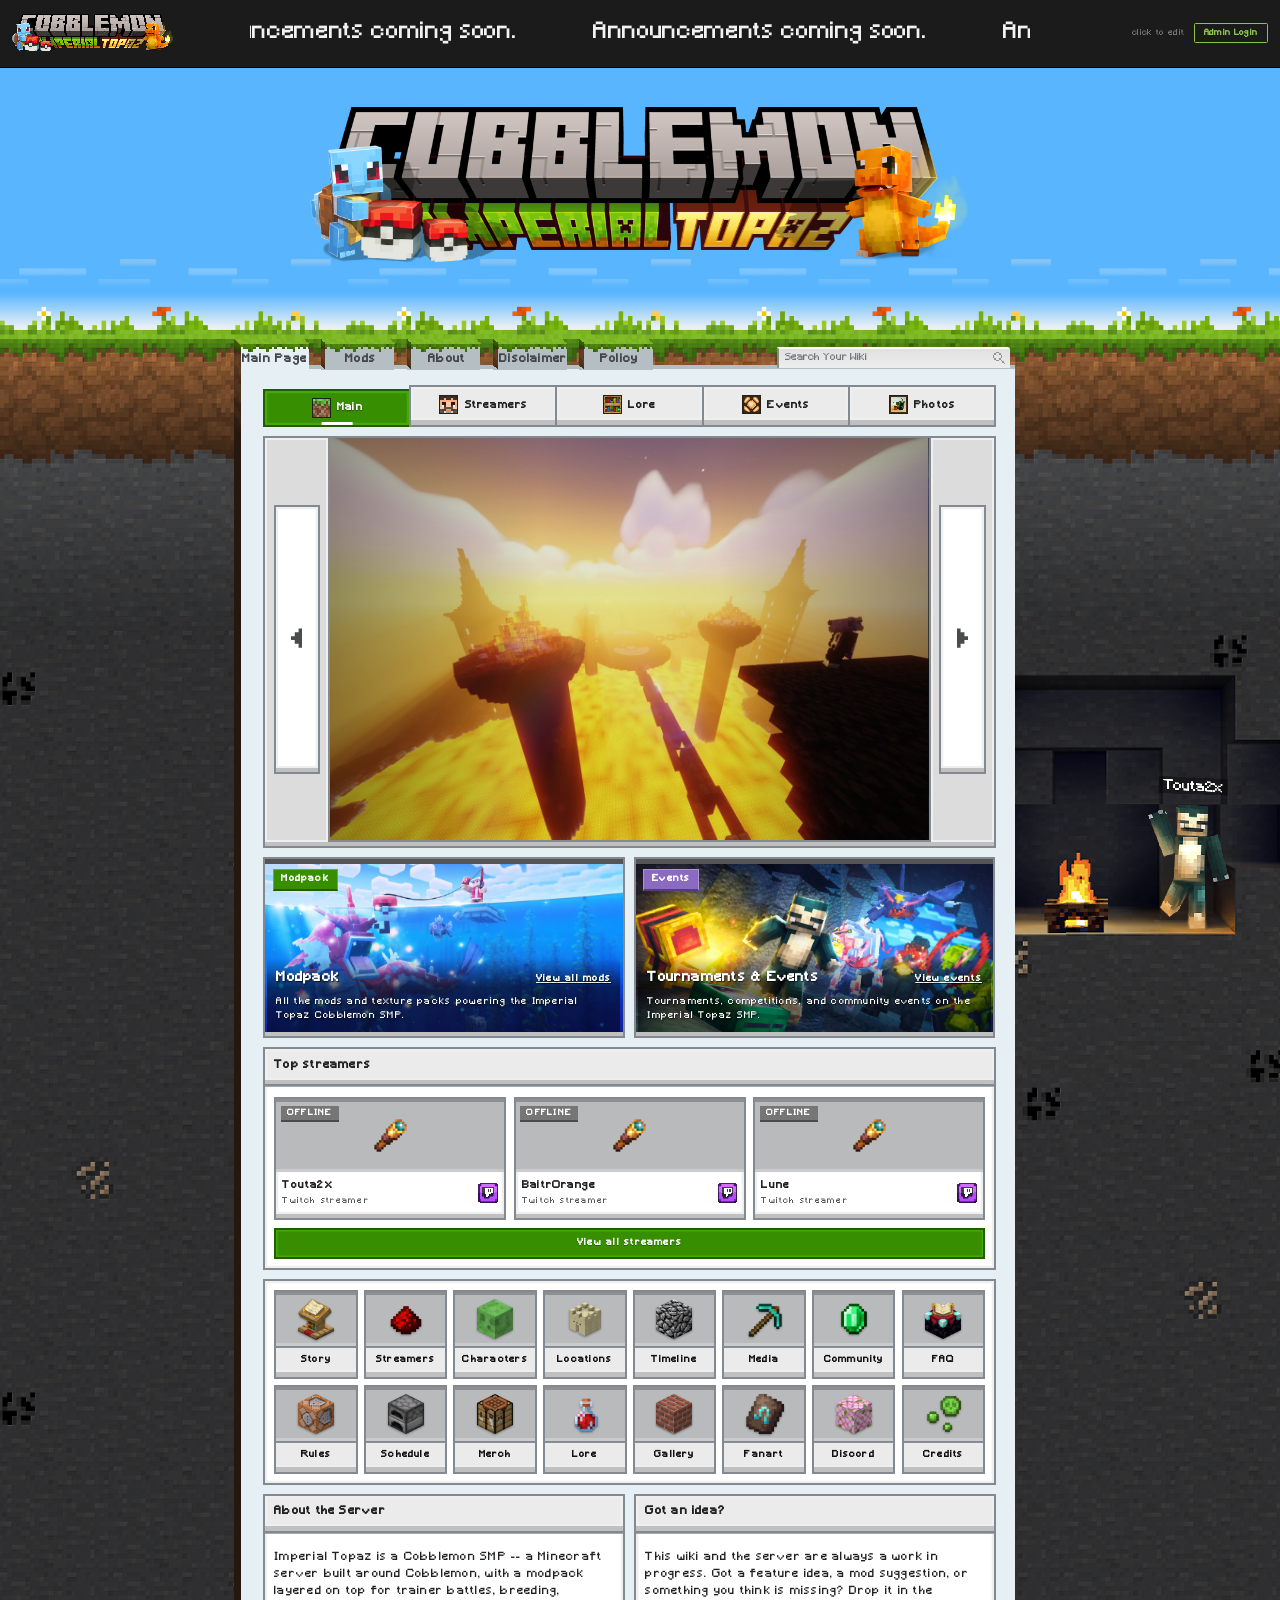
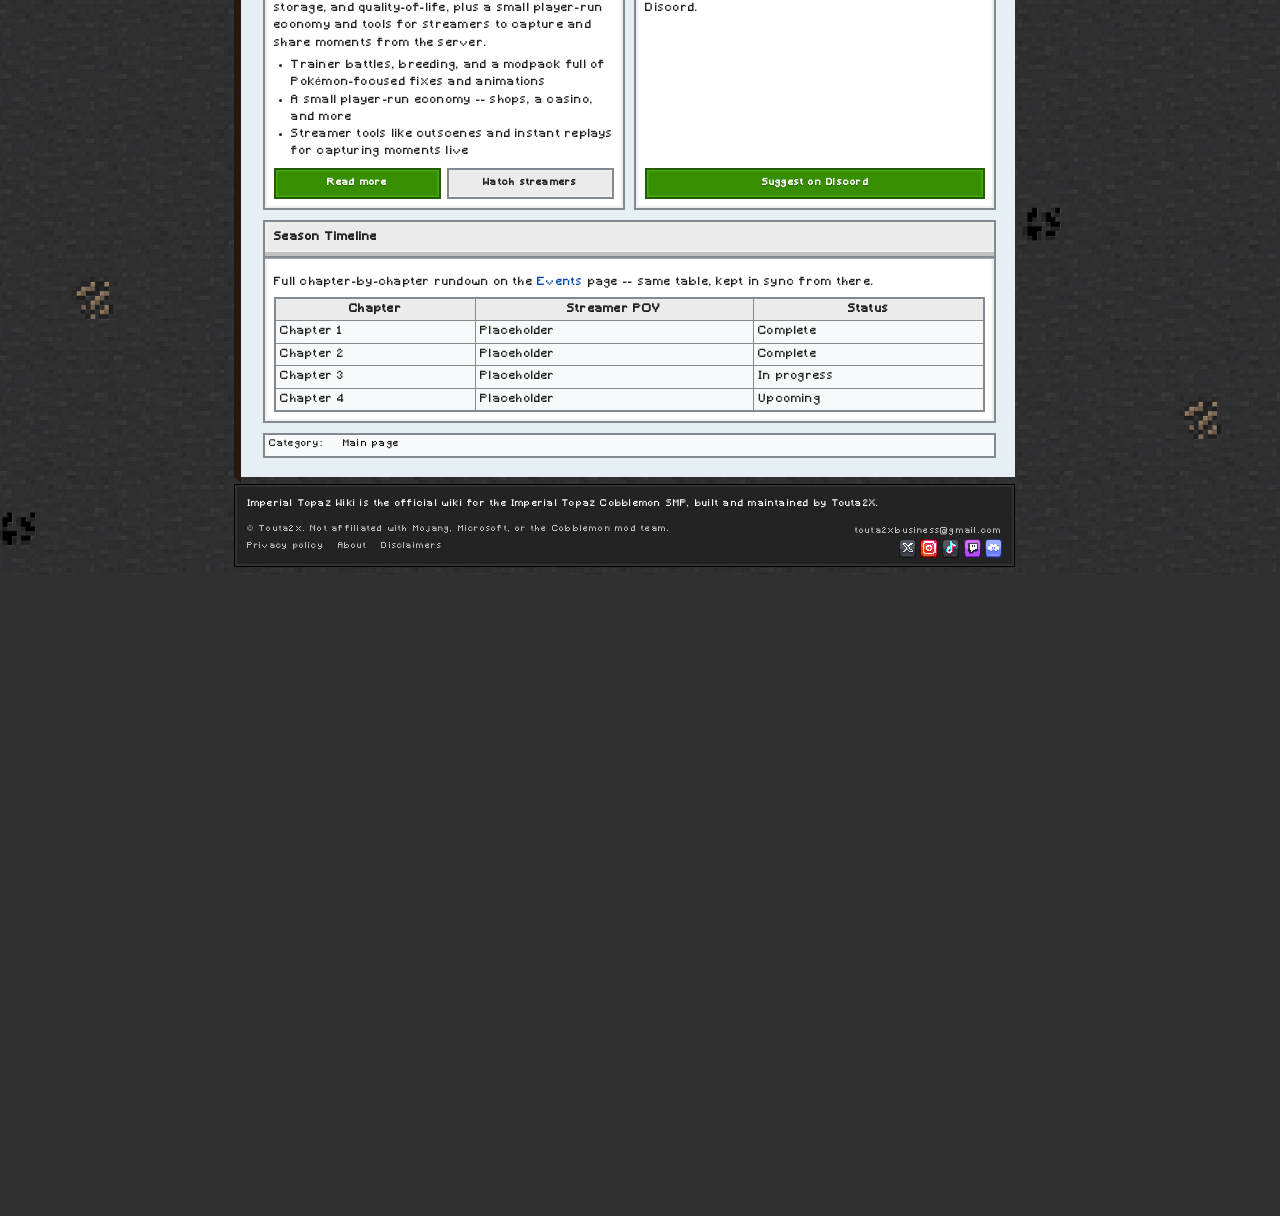
==== commit 51c2b516: "Let ticker text link to different URLs, same highlight -> apply workflow Highlight text, paste/type " ====
--- a/index.html
+++ b/index.html
@@ -276,12 +276,12 @@
 }
 #ticker-edit-menu{
   position:absolute; top:var(--ticker-bar-h); right:16px; z-index:200;
-  box-sizing:border-box;
+  max-width:340px; box-sizing:border-box;
   font-family:"Minecraft", "Silkscreen", "Liberation Sans", Arial, sans-serif; font-size:0.8em;
   background:#232324; color:#fff; border:2px solid #313233; border-radius:4px;
   padding:10px;
   box-shadow:0 4px 12px rgba(0,0,0,.5);
-  display:flex; align-items:center; gap:8px;
+  display:flex; flex-wrap:wrap; align-items:center; gap:8px;
 }
 #ticker-edit-menu[hidden]{ display:none; }
 #ticker-edit-menu label{ font-size:0.85em; color:#bbb; }
@@ -289,12 +289,17 @@
   width:32px; height:28px; padding:0; border:0; border-radius:2px;
   background:none; cursor:pointer;
 }
+#ticker-edit-menu input[type="text"]{
+  width:120px; box-sizing:border-box; padding:6px; border:0; border-radius:2px;
+  background:#111; color:#9cff9c; font-family:inherit; font-size:0.9em;
+}
 #ticker-edit-menu button{
   font:inherit; cursor:pointer; border:0; border-radius:2px;
   padding:6px 10px;
   background:#3a3b3c; color:#fff;
 }
 #ticker-edit-menu button:hover{ background:#fff; color:#111; }
+.ticker-track .ticker-item a{ color:inherit; text-decoration:underline; }
 
 /* ---------- header strip (transparent: real background image shows through) ---------- */
 #mw-page-base{
@@ -1461,6 +1466,9 @@
   <label for="ticker-color-picker">Color</label>
   <input type="color" id="ticker-color-picker" value="#f2f2f2">
   <button id="ticker-color-apply" type="button">Apply</button>
+  <label for="ticker-link-input">Link</label>
+  <input type="text" id="ticker-link-input" placeholder="https://...">
+  <button id="ticker-link-apply" type="button">Link</button>
   <button id="ticker-edit-done" type="button">Done</button>
 </div>
 <script src="img/site_edit.js"></script>
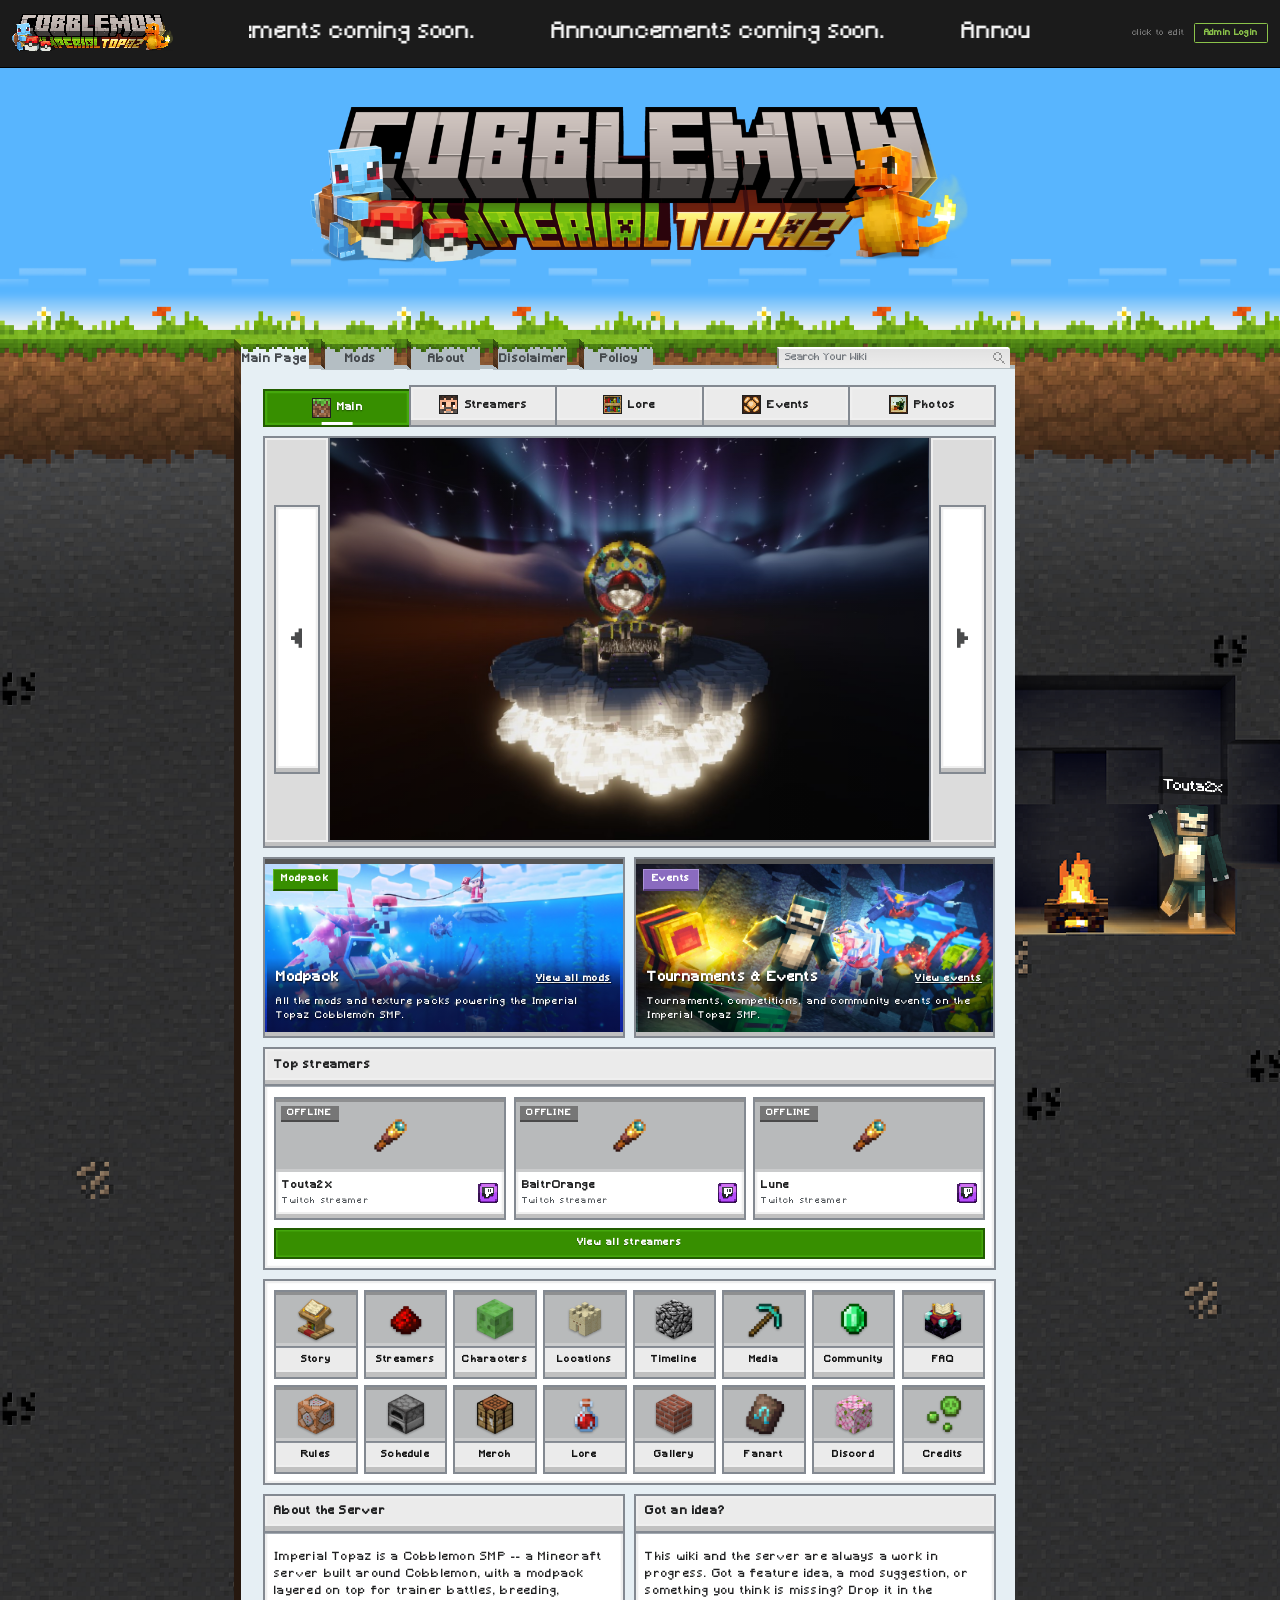
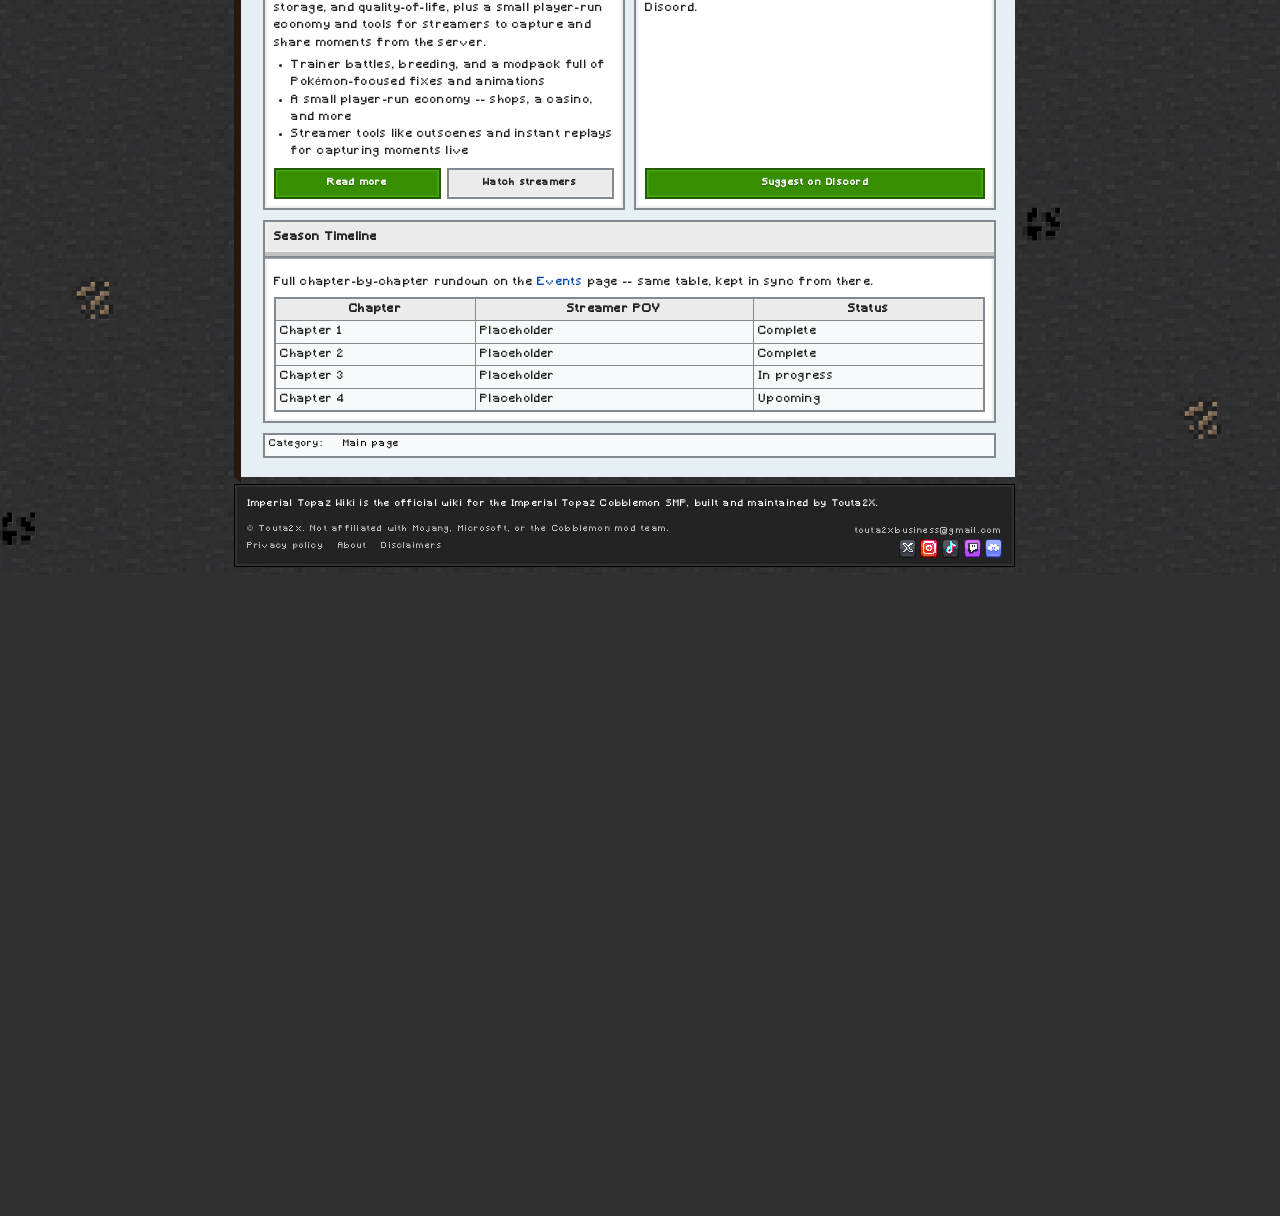
==== commit 052fdd29: "Support multiple cycling phrases in the ticker instead of just one The ticker now holds a JSON array" ====
--- a/index.html
+++ b/index.html
@@ -267,13 +267,24 @@
   opacity:0.7; transition:opacity .15s ease, color .15s ease;
 }
 #top-ticker-bar .tb-edit:hover{ opacity:1; color:#fff; }
+.ticker-set{ display:flex; align-items:center; }
 .ticker-track .ticker-item.editing{
+  position:relative;
   cursor:text;
   outline:none;
   background:rgba(255,254,240,0.12);
   box-shadow:inset 0 0 0 1px rgba(230,223,160,0.6);
   padding:0 4px;
 }
+.ticker-phrase-remove{
+  display:inline-flex; align-items:center; justify-content:center;
+  width:16px; height:16px; margin-left:6px; vertical-align:middle;
+  font:inherit; font-size:0.6em; line-height:1;
+  border:1px solid #8a2a2a; border-radius:0;
+  background:#c94141; color:#fff; cursor:pointer;
+  -webkit-user-select:none; user-select:none;
+}
+.ticker-phrase-remove:hover{ background:#e05252; }
 #ticker-edit-menu{
   position:absolute; top:var(--ticker-bar-h); right:16px; z-index:200;
   max-width:340px; box-sizing:border-box;
@@ -1454,7 +1465,7 @@
   <a class="tb-logo" href="/" aria-label="Imperial Topaz home"><img src="img/logo.png" alt="Imperial Topaz"></a>
   <div class="tb-ticker" aria-hidden="true">
     <div class="ticker-track">
-      <span class="ticker-item">Announcements coming soon.</span>
+      <span class="ticker-set"><span class="ticker-item">Announcements coming soon.</span></span>
     </div>
   </div>
   <div class="tb-actions">
@@ -1469,6 +1480,7 @@
   <label for="ticker-link-input">Link</label>
   <input type="text" id="ticker-link-input" placeholder="https://...">
   <button id="ticker-link-apply" type="button">Link</button>
+  <button id="ticker-add-phrase" type="button">+ Add phrase</button>
   <button id="ticker-edit-done" type="button">Done</button>
 </div>
 <script src="img/site_edit.js"></script>
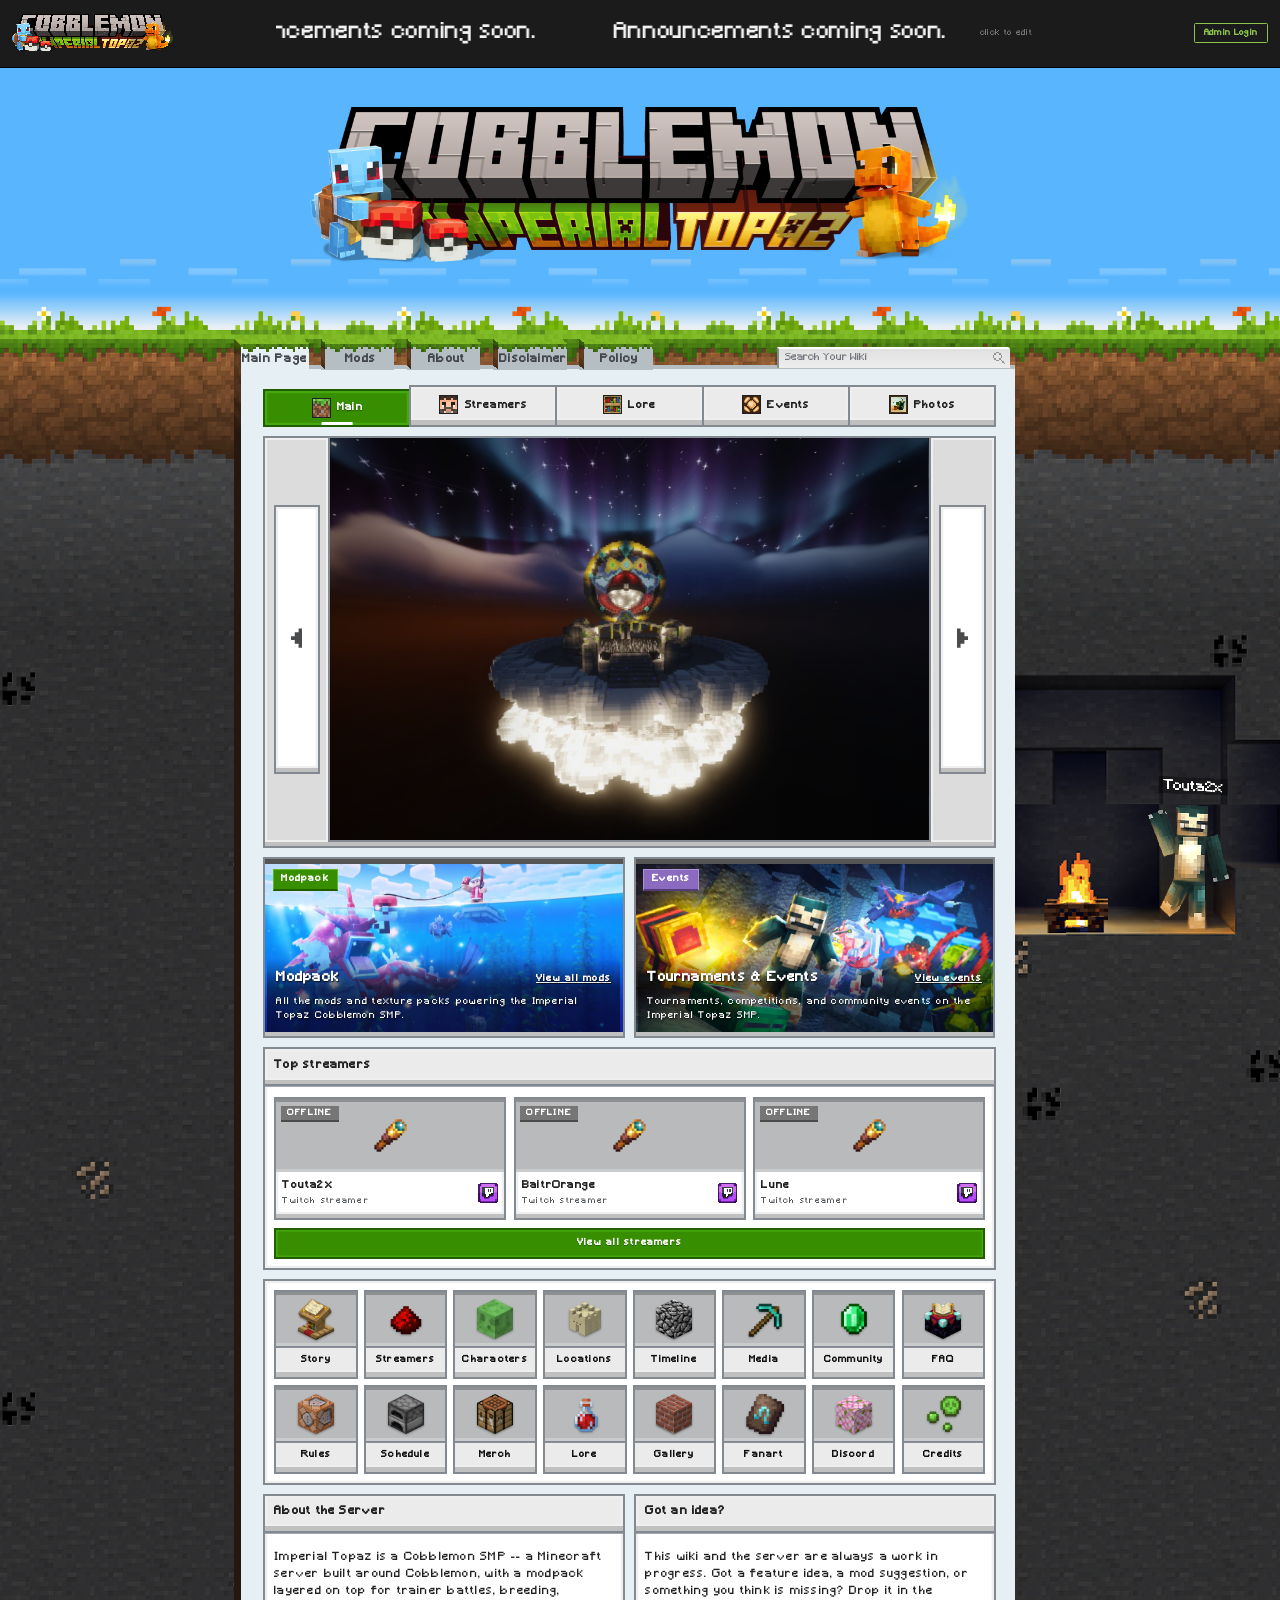
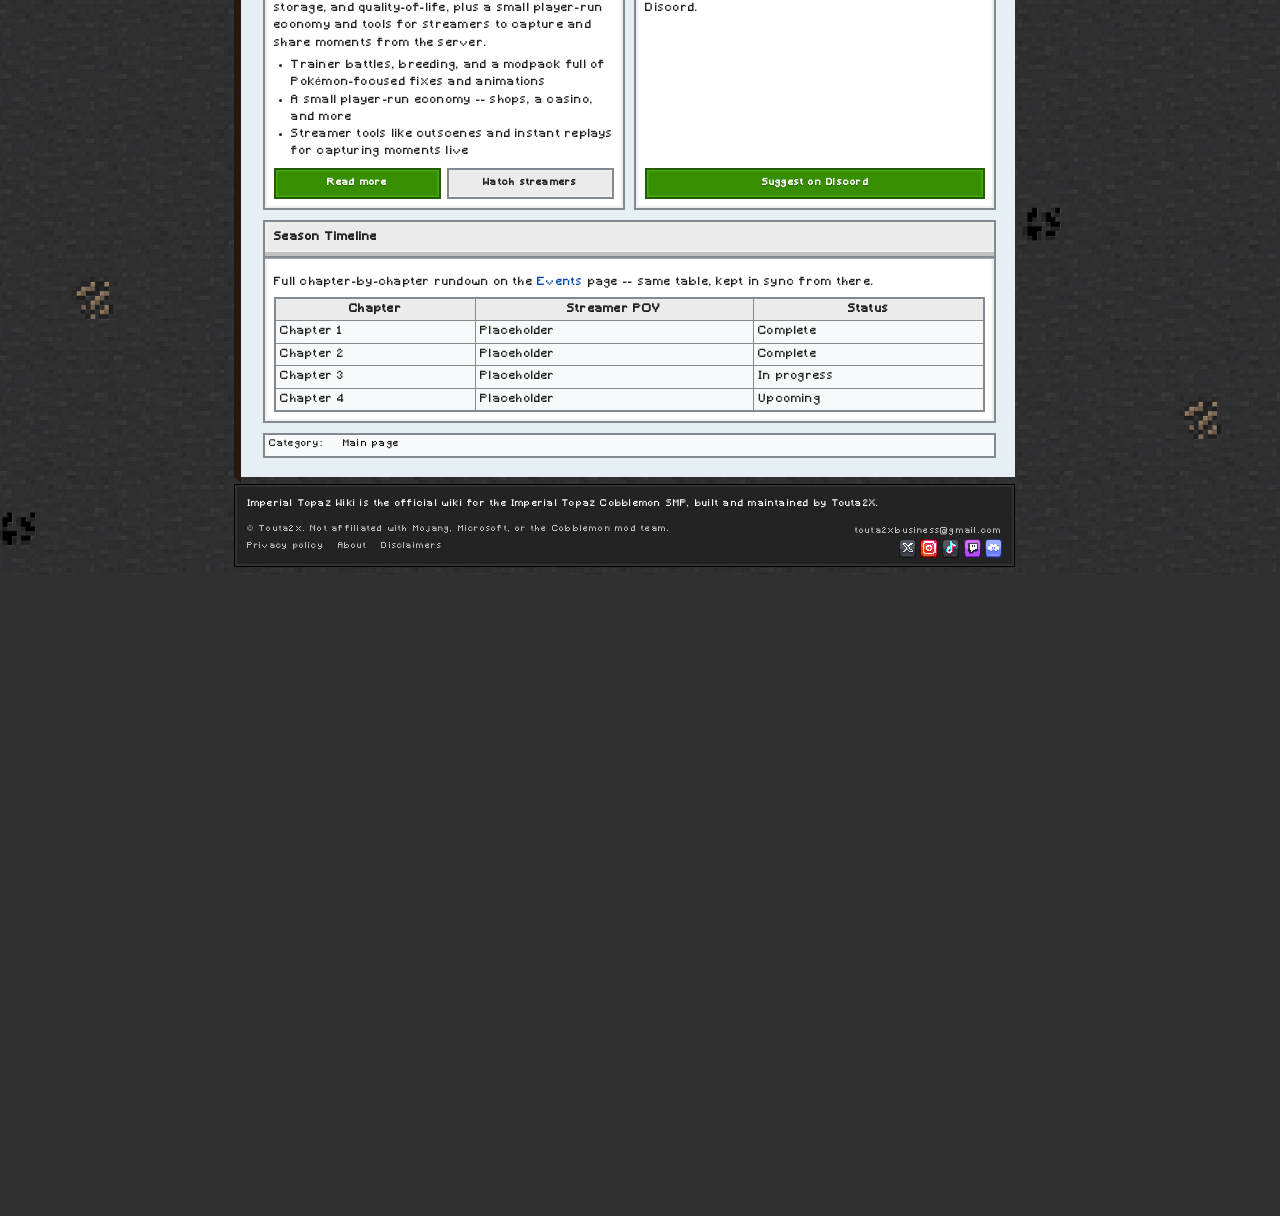
==== commit 980d06c5: "Move the ticker's edit hint to sit beside the ticker text, not off by Admin Login It used to live in" ====
--- a/index.html
+++ b/index.html
@@ -213,10 +213,14 @@
   display:block; height:100%; width:auto;
   image-rendering:pixelated; image-rendering:crisp-edges;
 }
-.tb-ticker{
+.tb-ticker-group{
   position:absolute; left:50%; top:0; bottom:0;
   transform:translateX(-50%);
-  width:1014px; /* matches #content's own max width, so it lines up with the content box below */
+  display:flex; align-items:center; gap:10px;
+}
+.tb-ticker{
+  flex:none;
+  width:900px; /* narrowed from #content's own 1014px max width to leave room for the edit hint sitting right beside it, so the group as a whole still lines up about where it used to */
   overflow:hidden;
   display:flex; align-items:center;
 }
@@ -1463,13 +1467,15 @@
 <body class="mainpage carousel-normal gallery-first">
 <div id="top-ticker-bar">
   <a class="tb-logo" href="/" aria-label="Imperial Topaz home"><img src="img/logo.png" alt="Imperial Topaz"></a>
-  <div class="tb-ticker" aria-hidden="true">
-    <div class="ticker-track">
-      <span class="ticker-set"><span class="ticker-item">Announcements coming soon.</span></span>
+  <div class="tb-ticker-group">
+    <div class="tb-ticker" aria-hidden="true">
+      <div class="ticker-track">
+        <span class="ticker-set"><span class="ticker-item">Announcements coming soon.</span></span>
+      </div>
     </div>
+    <button type="button" class="tb-edit" id="ticker-edit-btn">click to edit</button>
   </div>
   <div class="tb-actions">
-    <button type="button" class="tb-edit" id="ticker-edit-btn">click to edit</button>
     <button type="button" class="tb-admin" id="admin-login-btn">Admin Login</button>
   </div>
 </div>
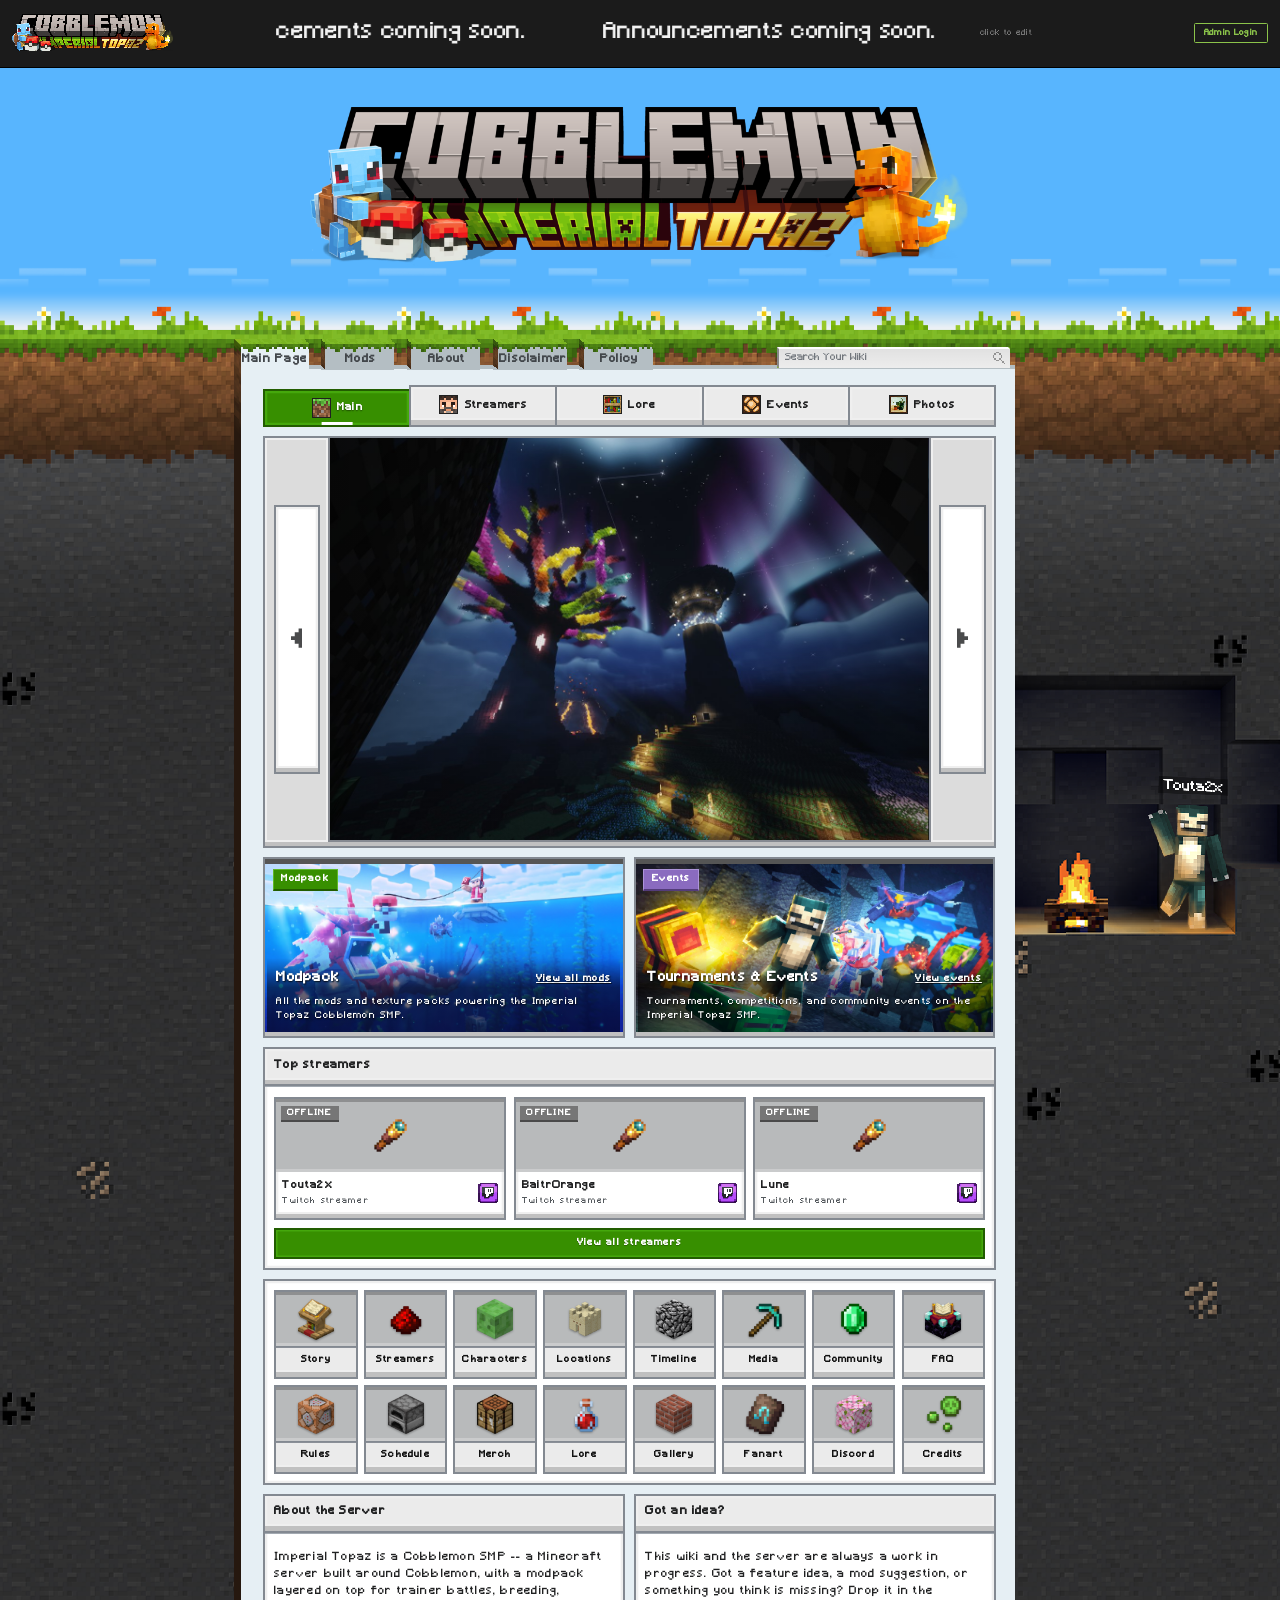
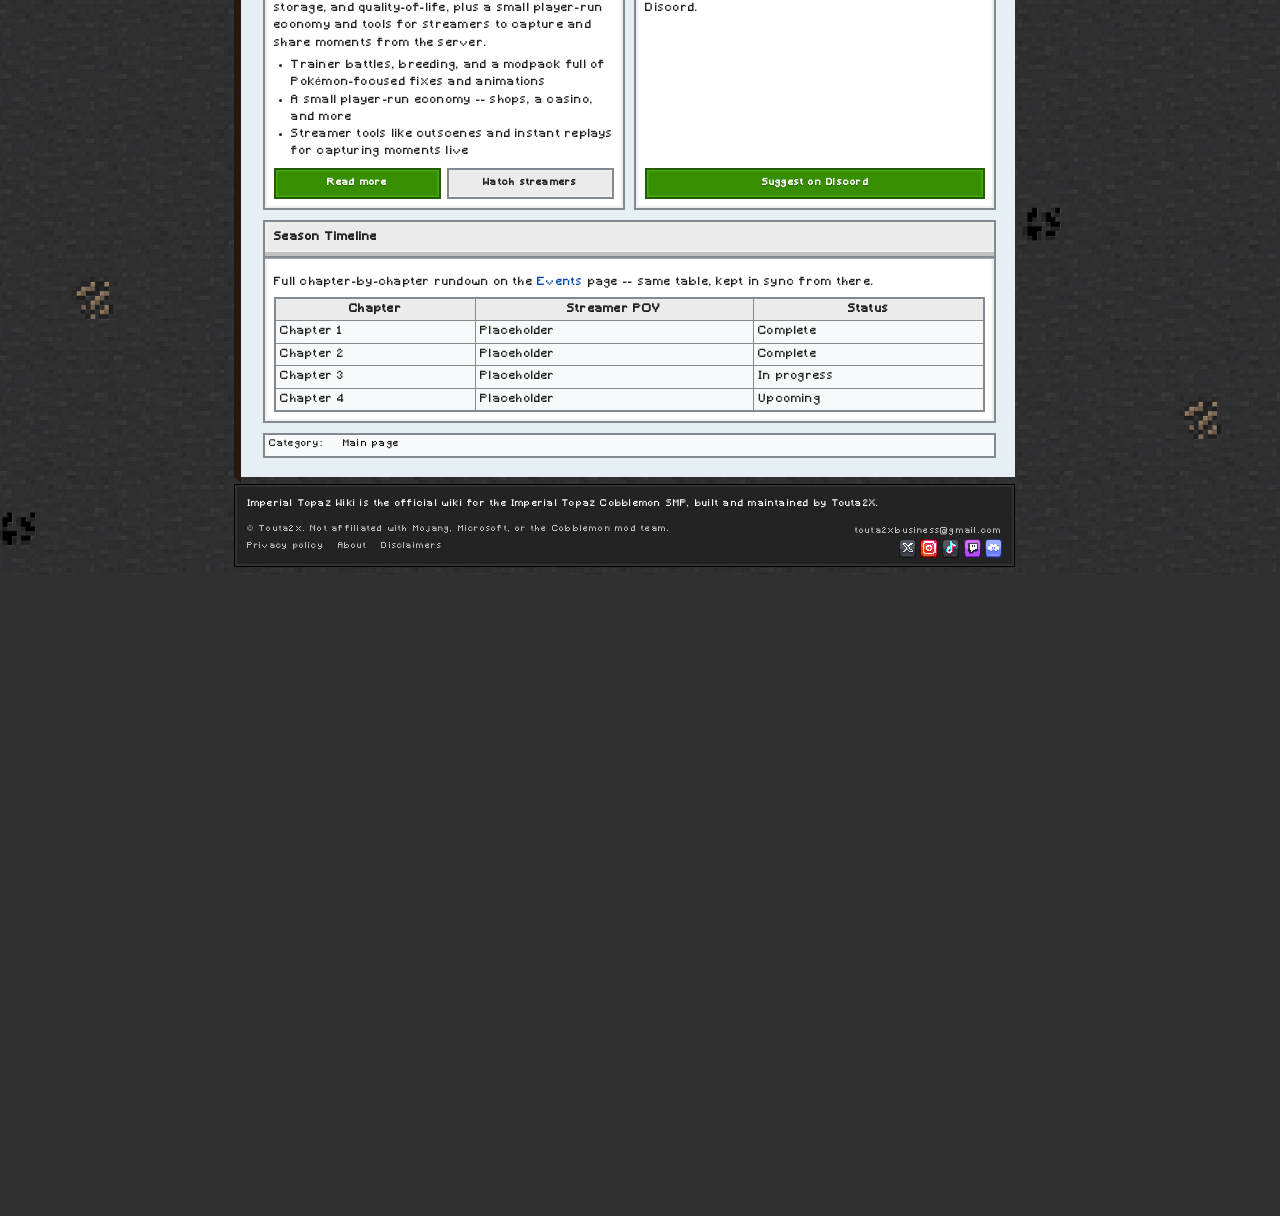
==== commit 71f070de: "Fix flash of placeholder text in the ticker on page load Same fix applied earlier to the lore/events" ====
--- a/index.html
+++ b/index.html
@@ -227,6 +227,12 @@
 .ticker-track{
   display:flex; align-items:center; width:max-content;
   will-change:transform;
+  /* hidden until img/ticker.js has the real saved phrases in place (or has
+     given up trying) -- otherwise the placeholder text already sitting in
+     the page paints first and then visibly swaps a moment later. Layout
+     space is still reserved (visibility, not display), so the bar itself
+     never shifts. */
+  visibility:hidden;
   /* driven entirely by img/ticker.js via requestAnimationFrame, not a CSS
      animation -- a CSS @keyframes infinite loop has to hard-reset from its
      100% state back to 0% every cycle, and that discrete jump was visibly
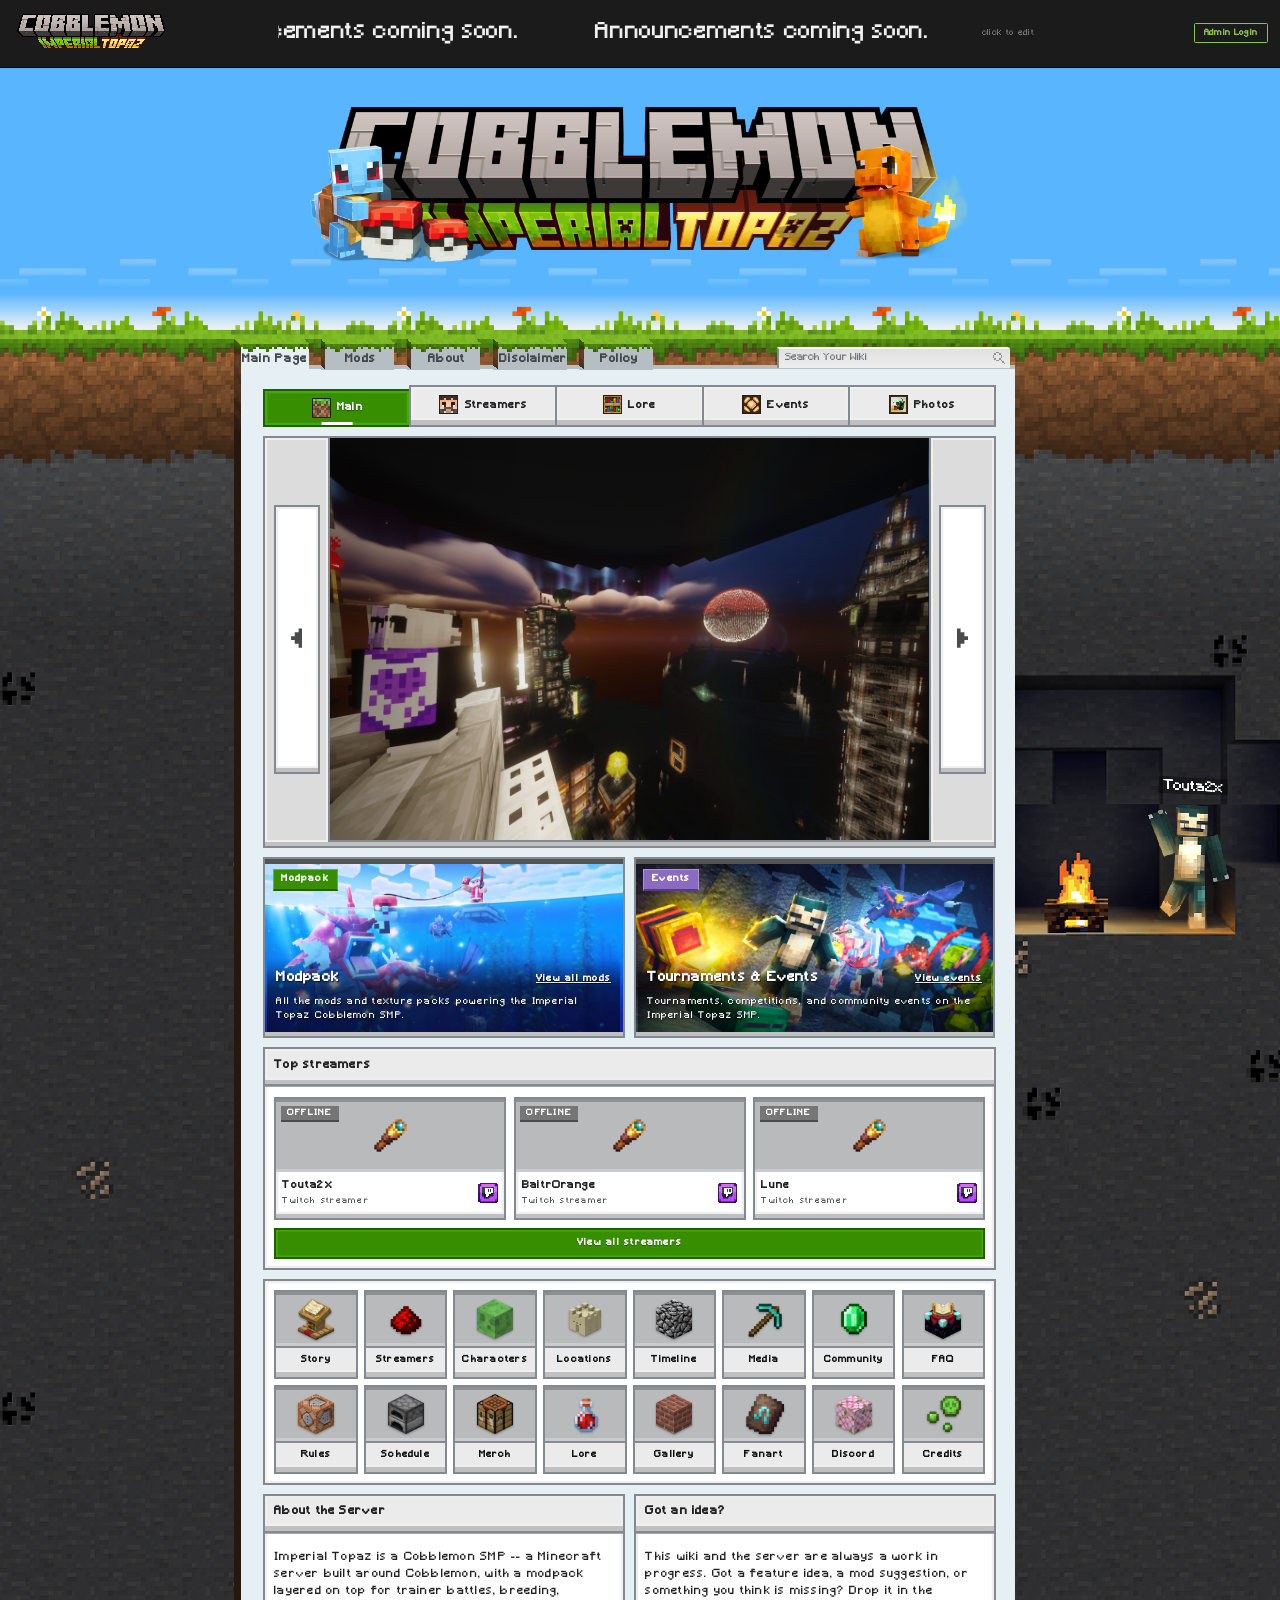
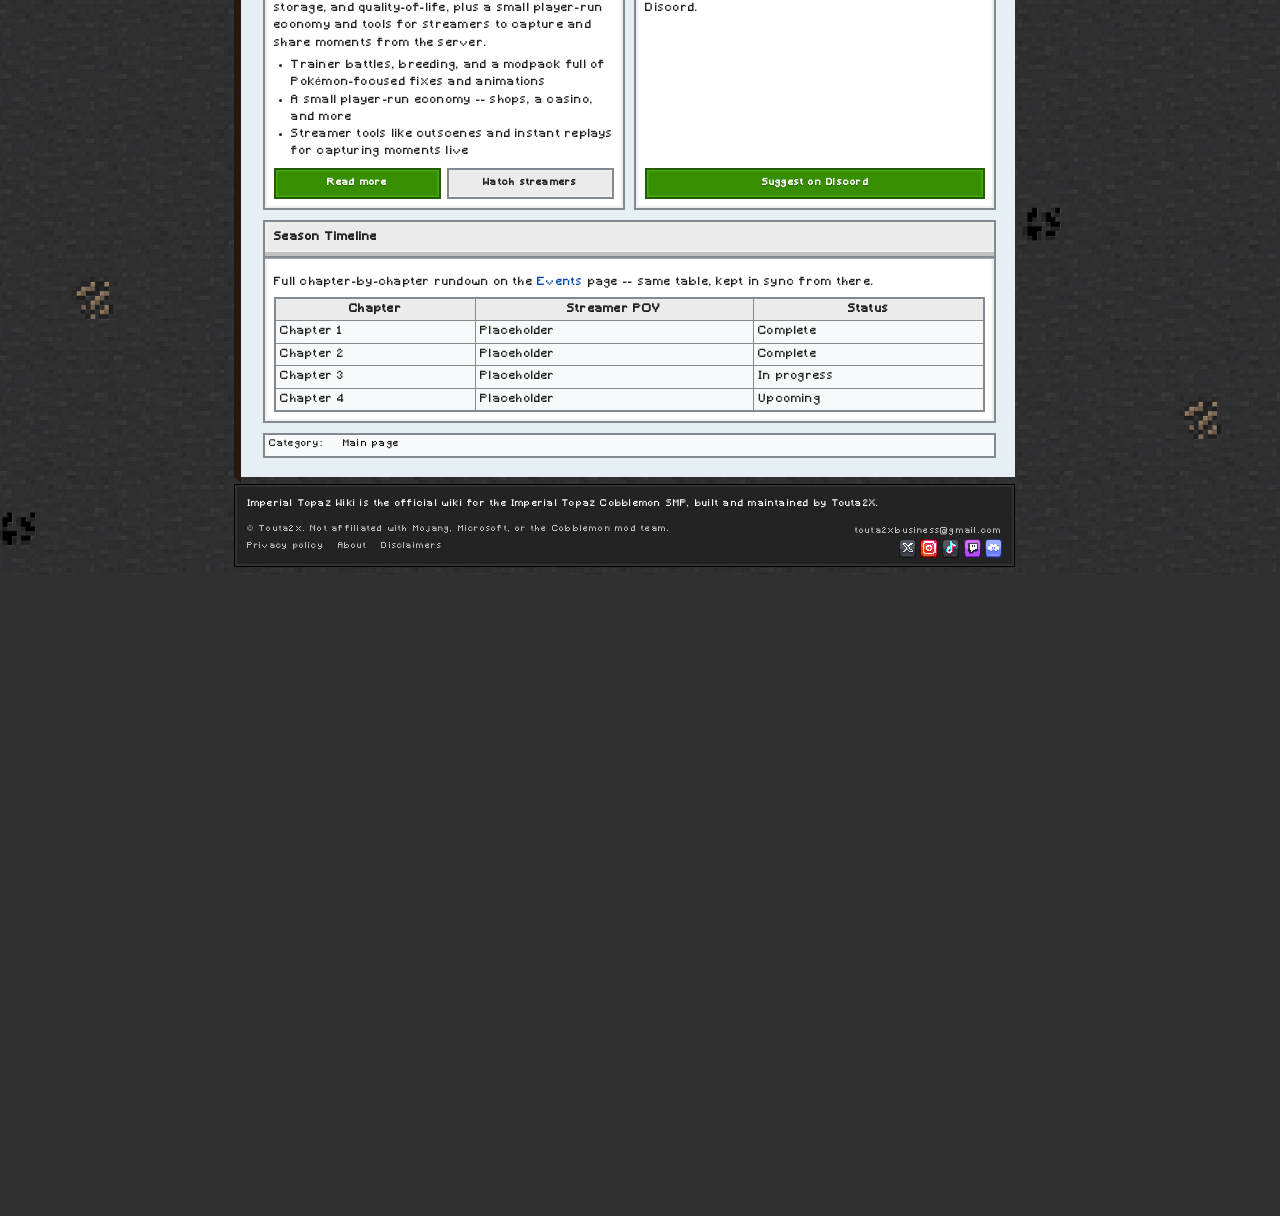
==== commit d20e5812: "Rework the ticker editor: repositioned box, whole-phrase linking, Cancel/Save, and polish pass A lar" ====
--- a/index.html
+++ b/index.html
@@ -278,49 +278,84 @@
 }
 #top-ticker-bar .tb-edit:hover{ opacity:1; color:#fff; }
 .ticker-set{ display:flex; align-items:center; }
-.ticker-track .ticker-item.editing{
-  position:relative;
-  cursor:text;
-  outline:none;
-  background:rgba(255,254,240,0.12);
-  box-shadow:inset 0 0 0 1px rgba(230,223,160,0.6);
-  padding:0 4px;
-}
+/* a normal row sibling now, not overlaid on top of the phrase text --
+   overflow:hidden on the phrase box only clips at its own padding-box
+   edge, not any earlier point padding might suggest, so a long phrase's
+   text (or the text cursor, which the browser auto-scrolls into view)
+   could still end up sliding underneath an absolutely-positioned x button
+   layered on top of it. A separate sibling next to the box can never be
+   covered by that box's own content no matter how it scrolls. */
 .ticker-phrase-remove{
+  flex:none; align-self:center;
   display:inline-flex; align-items:center; justify-content:center;
-  width:16px; height:16px; margin-left:6px; vertical-align:middle;
-  font:inherit; font-size:0.6em; line-height:1;
+  width:32px; height:32px;
+  font:inherit; font-size:0.7em; line-height:1;
   border:1px solid #8a2a2a; border-radius:0;
   background:#c94141; color:#fff; cursor:pointer;
   -webkit-user-select:none; user-select:none;
 }
 .ticker-phrase-remove:hover{ background:#e05252; }
+/* editing never touches the live scrolling ticker itself -- each phrase
+   gets its own editable row inside this settings box instead, so the
+   ticker's own layout/size can never shift while editing. */
 #ticker-edit-menu{
-  position:absolute; top:var(--ticker-bar-h); right:16px; z-index:200;
-  max-width:340px; box-sizing:border-box;
+  position:absolute; top:var(--ticker-bar-h); left:16px; width:900px; z-index:200; /* left/width get overwritten by ticker.js to match .tb-ticker's real rendered position -- these are just a sane fallback */
+  box-sizing:border-box;
   font-family:"Minecraft", "Silkscreen", "Liberation Sans", Arial, sans-serif; font-size:0.8em;
   background:#232324; color:#fff; border:2px solid #313233; border-radius:4px;
   padding:10px;
   box-shadow:0 4px 12px rgba(0,0,0,.5);
-  display:flex; flex-wrap:wrap; align-items:center; gap:8px;
 }
 #ticker-edit-menu[hidden]{ display:none; }
-#ticker-edit-menu label{ font-size:0.85em; color:#bbb; }
+#ticker-phrase-editor{ display:flex; flex-direction:column; gap:6px; margin-bottom:8px; }
+/* one phrase per row: the phrase text (2/3) and its own link input + button
+   (1/3) side by side, all on the same line. */
+.ticker-phrase-row{ display:flex; align-items:stretch; gap:8px; }
+.ticker-phrase-editor-item{
+  flex:2 1 0%; min-width:0; box-sizing:border-box;
+  padding:6px 8px;
+  background:#111; color:#f2f2f2;
+  border:1px solid #3a3b3c; border-radius:0;
+  font-family:inherit; font-size:1.1em;
+  cursor:text; outline:none;
+  height:32px; white-space:nowrap; overflow:hidden;
+}
+.ticker-phrase-link-input{
+  flex:1 1 0%; min-width:0; box-sizing:border-box; padding:6px; border:0; border-radius:0;
+  height:32px;
+  background:#111; color:#9cff9c; font-family:inherit; font-size:0.9em;
+}
+.ticker-phrase-link-btn{
+  flex:none; display:inline-flex; align-items:center; justify-content:center;
+  font:inherit; cursor:pointer; border:0; border-radius:0; box-sizing:border-box;
+  height:32px; padding:0 10px;
+  background:#3a3b3c; color:#fff;
+}
+.ticker-phrase-link-btn:hover{ background:#fff; color:#111; }
+.ticker-menu-row{ display:flex; align-items:center; gap:8px; margin-bottom:8px; }
+.ticker-menu-add{ display:block; margin-bottom:8px; margin-top:8px; }
+.ticker-menu-actions{ display:flex; justify-content:space-between; margin-top:8px; }
+#ticker-edit-menu label{ font-family:inherit; font-size:1em; color:#bbb; }
 #ticker-edit-menu input[type="color"]{
-  width:32px; height:28px; padding:0; border:0; border-radius:2px;
+  width:32px; height:32px; padding:0; border:0; border-radius:0; box-sizing:border-box;
   background:none; cursor:pointer;
 }
-#ticker-edit-menu input[type="text"]{
-  width:120px; box-sizing:border-box; padding:6px; border:0; border-radius:2px;
-  background:#111; color:#9cff9c; font-family:inherit; font-size:0.9em;
-}
 #ticker-edit-menu button{
-  font:inherit; cursor:pointer; border:0; border-radius:2px;
-  padding:6px 10px;
+  display:inline-flex; align-items:center; justify-content:center;
+  font:inherit; cursor:pointer; border:0; border-radius:0; box-sizing:border-box;
+  height:32px; padding:0 10px;
   background:#3a3b3c; color:#fff;
 }
 #ticker-edit-menu button:hover{ background:#fff; color:#111; }
-.ticker-track .ticker-item a{ color:inherit; text-decoration:underline; }
+/* higher specificity than the generic #ticker-edit-menu button rule above
+   on purpose -- that rule's own height:32px was silently overriding this
+   button's own square 16x16, since an ID-based selector beats a plain
+   class one regardless of source order. */
+#ticker-edit-menu .ticker-phrase-remove{ width:32px; height:32px; padding:0; }
+#ticker-save{ background:#8bc34a; color:#111; }
+#ticker-save:hover{ background:#9ed363; color:#111; }
+.ticker-track .ticker-item a{ color:inherit; text-decoration:none; }
+.ticker-phrase-editor-item a{ color:inherit; text-decoration:none; }
 
 /* ---------- header strip (transparent: real background image shows through) ---------- */
 #mw-page-base{
@@ -494,7 +529,7 @@
   transform:translateX(-50%);
   z-index:4;
 }
-#p-logo a{
+#p-logo .logo-img{
   display:block; width:100%; height:100%;
   background-image:var(--wiki-logo);
   background-position:center center; background-repeat:no-repeat;
@@ -1472,7 +1507,7 @@
 </head>
 <body class="mainpage carousel-normal gallery-first">
 <div id="top-ticker-bar">
-  <a class="tb-logo" href="/" aria-label="Imperial Topaz home"><img src="img/logo.png" alt="Imperial Topaz"></a>
+  <a class="tb-logo" href="/" aria-label="Imperial Topaz home"><img src="img/imp_logo.png" alt="Imperial Topaz"></a>
   <div class="tb-ticker-group">
     <div class="tb-ticker" aria-hidden="true">
       <div class="ticker-track">
@@ -1486,14 +1521,17 @@
   </div>
 </div>
 <div id="ticker-edit-menu" hidden>
-  <label for="ticker-color-picker">Color</label>
-  <input type="color" id="ticker-color-picker" value="#f2f2f2">
-  <button id="ticker-color-apply" type="button">Apply</button>
-  <label for="ticker-link-input">Link</label>
-  <input type="text" id="ticker-link-input" placeholder="https://...">
-  <button id="ticker-link-apply" type="button">Link</button>
-  <button id="ticker-add-phrase" type="button">+ Add phrase</button>
-  <button id="ticker-edit-done" type="button">Done</button>
+  <div class="ticker-menu-row">
+    <label for="ticker-color-picker">Color</label>
+    <input type="color" id="ticker-color-picker" value="#f2f2f2">
+    <button id="ticker-color-apply" type="button">Apply</button>
+  </div>
+  <div id="ticker-phrase-editor"></div>
+  <button id="ticker-add-phrase" type="button" class="ticker-menu-add">+ Add phrase</button>
+  <div class="ticker-menu-actions">
+    <button id="ticker-cancel" type="button">Cancel</button>
+    <button id="ticker-save" type="button">Save</button>
+  </div>
 </div>
 <script src="img/site_edit.js"></script>
 <script src="img/ticker.js"></script>
@@ -1502,7 +1540,7 @@
 <div id="mw-page-base"></div>
 <div id="mw-head-base"></div>
 
-<div id="p-logo" data-drag-id="logo" data-drag-label="Logo"><a href="/" aria-label="Imperial Topaz home"></a></div>
+<div id="p-logo" data-drag-id="logo" data-drag-label="Logo"><div class="logo-img" aria-label="Imperial Topaz"></div></div>
 
 <!-- ===================== SIDEBAR ===================== -->
 <div id="mw-panel" data-drag-id="sidebar" data-drag-label="Sidebar">
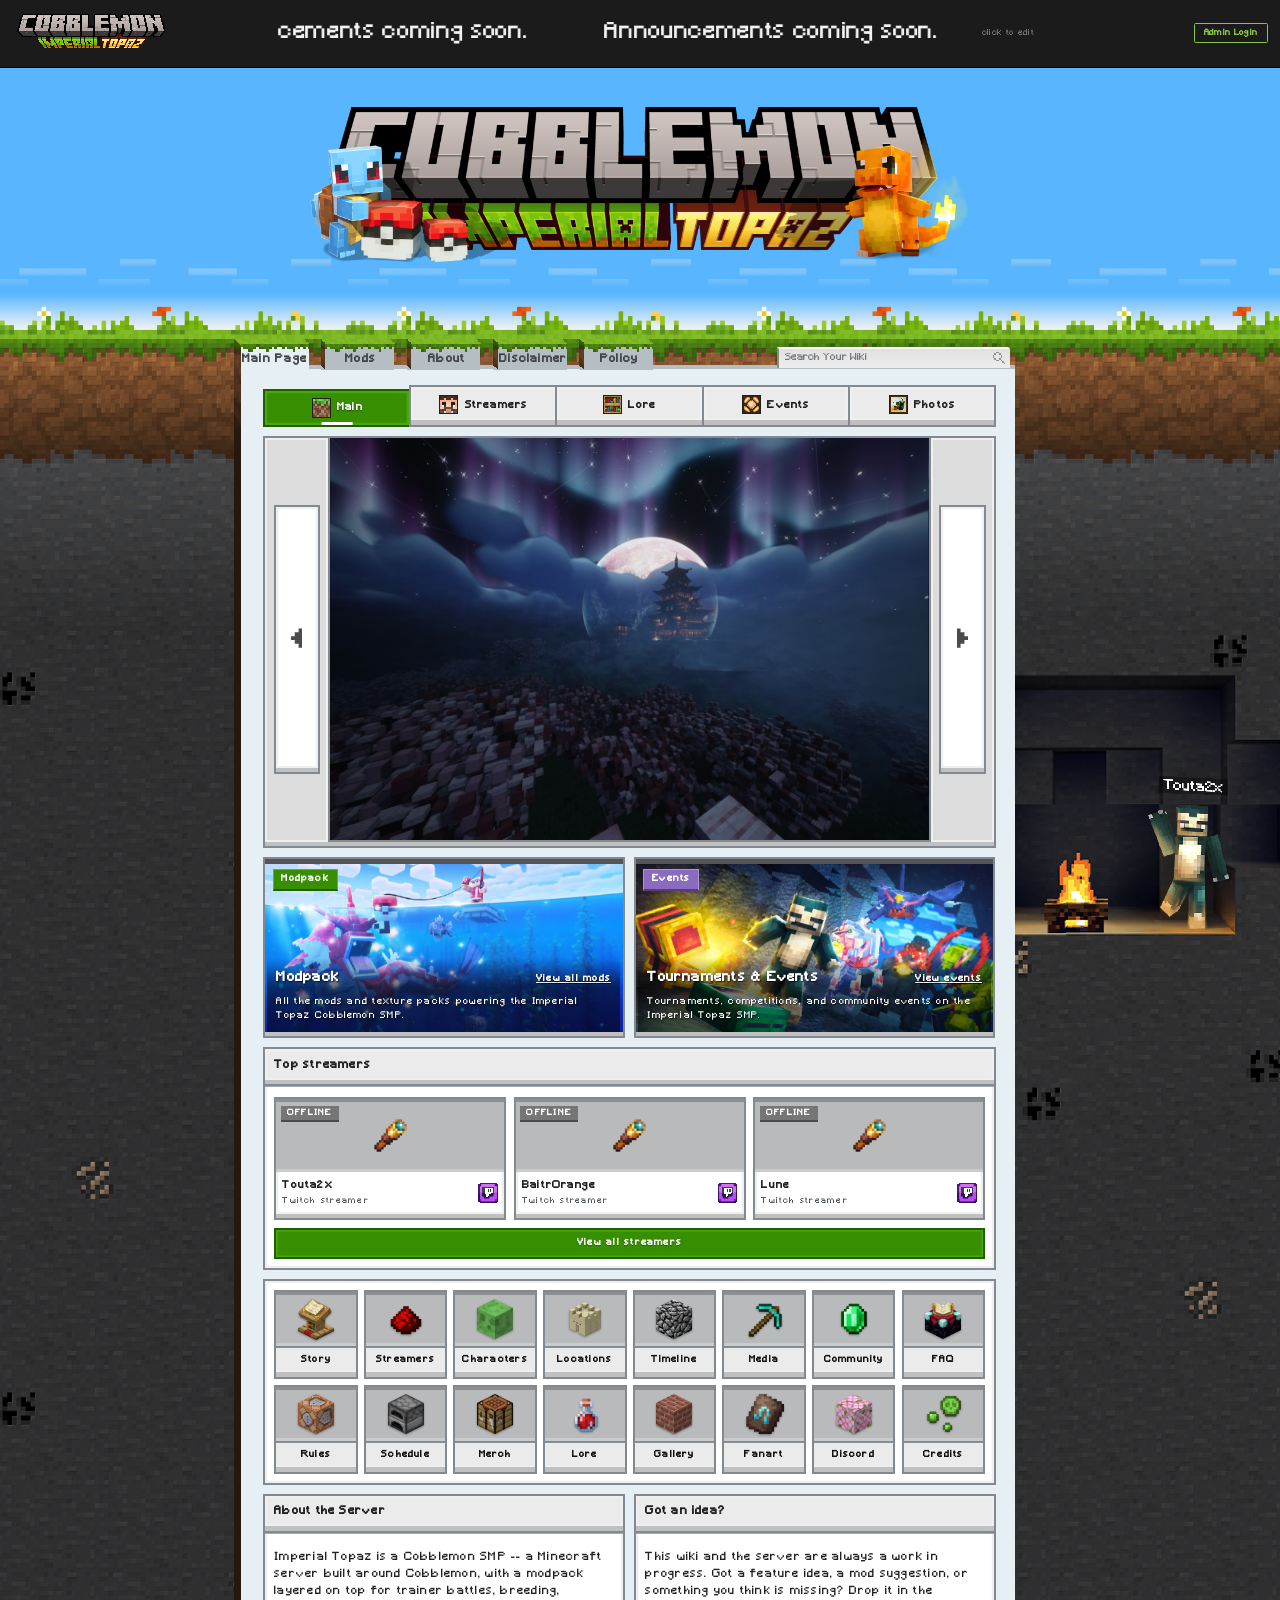
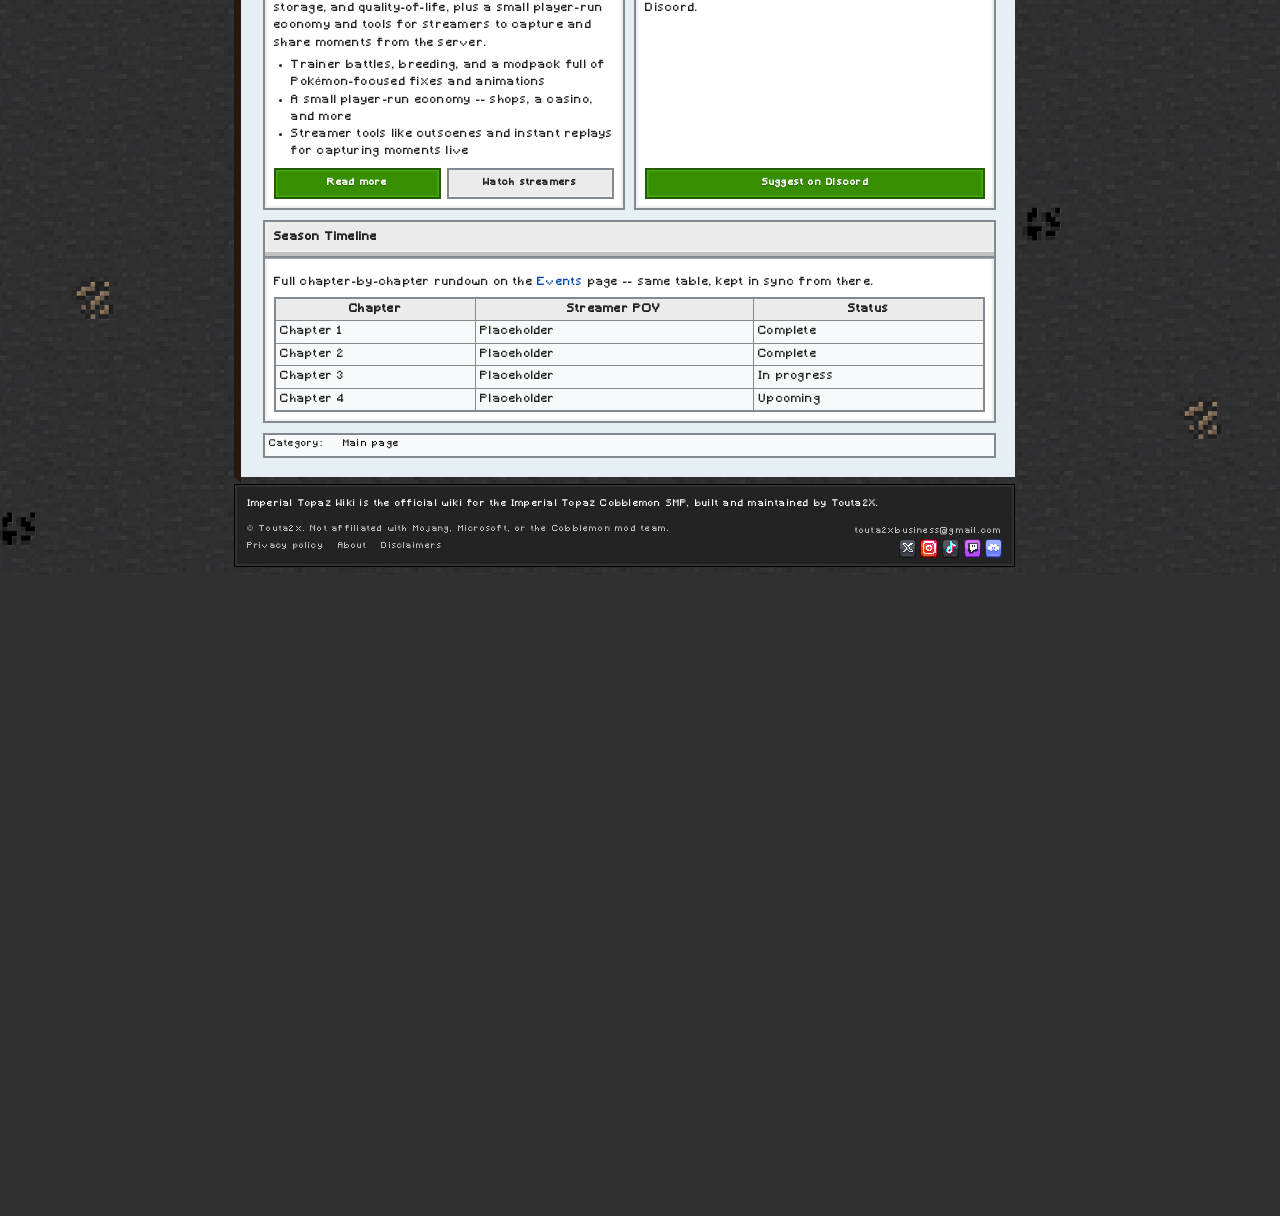
==== commit 4dff8d68: "Fix the phrase remove ("x") button's glyph size being stuck small Same CSS specificity issue as the " ====
--- a/index.html
+++ b/index.html
@@ -289,7 +289,7 @@
   flex:none; align-self:center;
   display:inline-flex; align-items:center; justify-content:center;
   width:32px; height:32px;
-  font:inherit; font-size:0.7em; line-height:1;
+  font:inherit; font-size:1.6em; line-height:1;
   border:1px solid #8a2a2a; border-radius:0;
   background:#c94141; color:#fff; cursor:pointer;
   -webkit-user-select:none; user-select:none;
@@ -351,7 +351,7 @@
    on purpose -- that rule's own height:32px was silently overriding this
    button's own square 16x16, since an ID-based selector beats a plain
    class one regardless of source order. */
-#ticker-edit-menu .ticker-phrase-remove{ width:32px; height:32px; padding:0; }
+#ticker-edit-menu .ticker-phrase-remove{ width:32px; height:32px; padding:0; font-size:1.6em; }
 #ticker-save{ background:#8bc34a; color:#111; }
 #ticker-save:hover{ background:#9ed363; color:#111; }
 .ticker-track .ticker-item a{ color:inherit; text-decoration:none; }
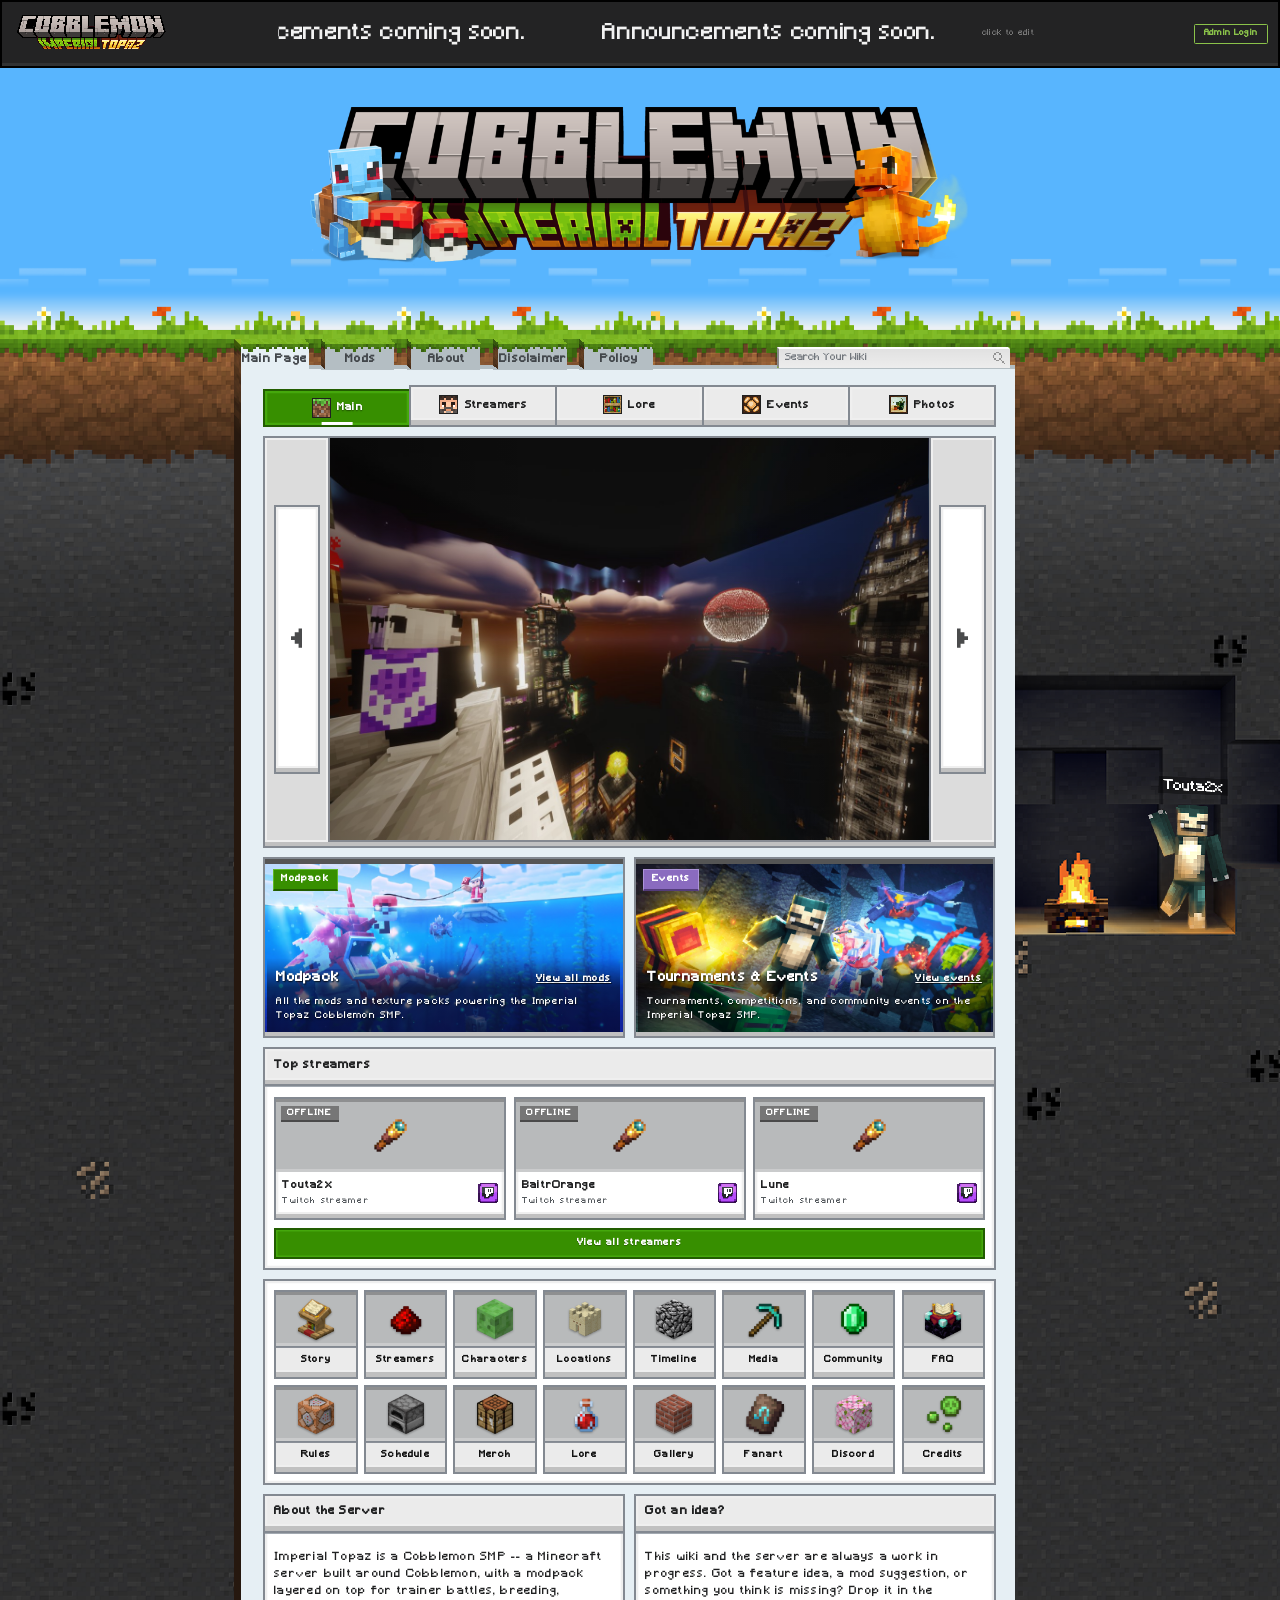
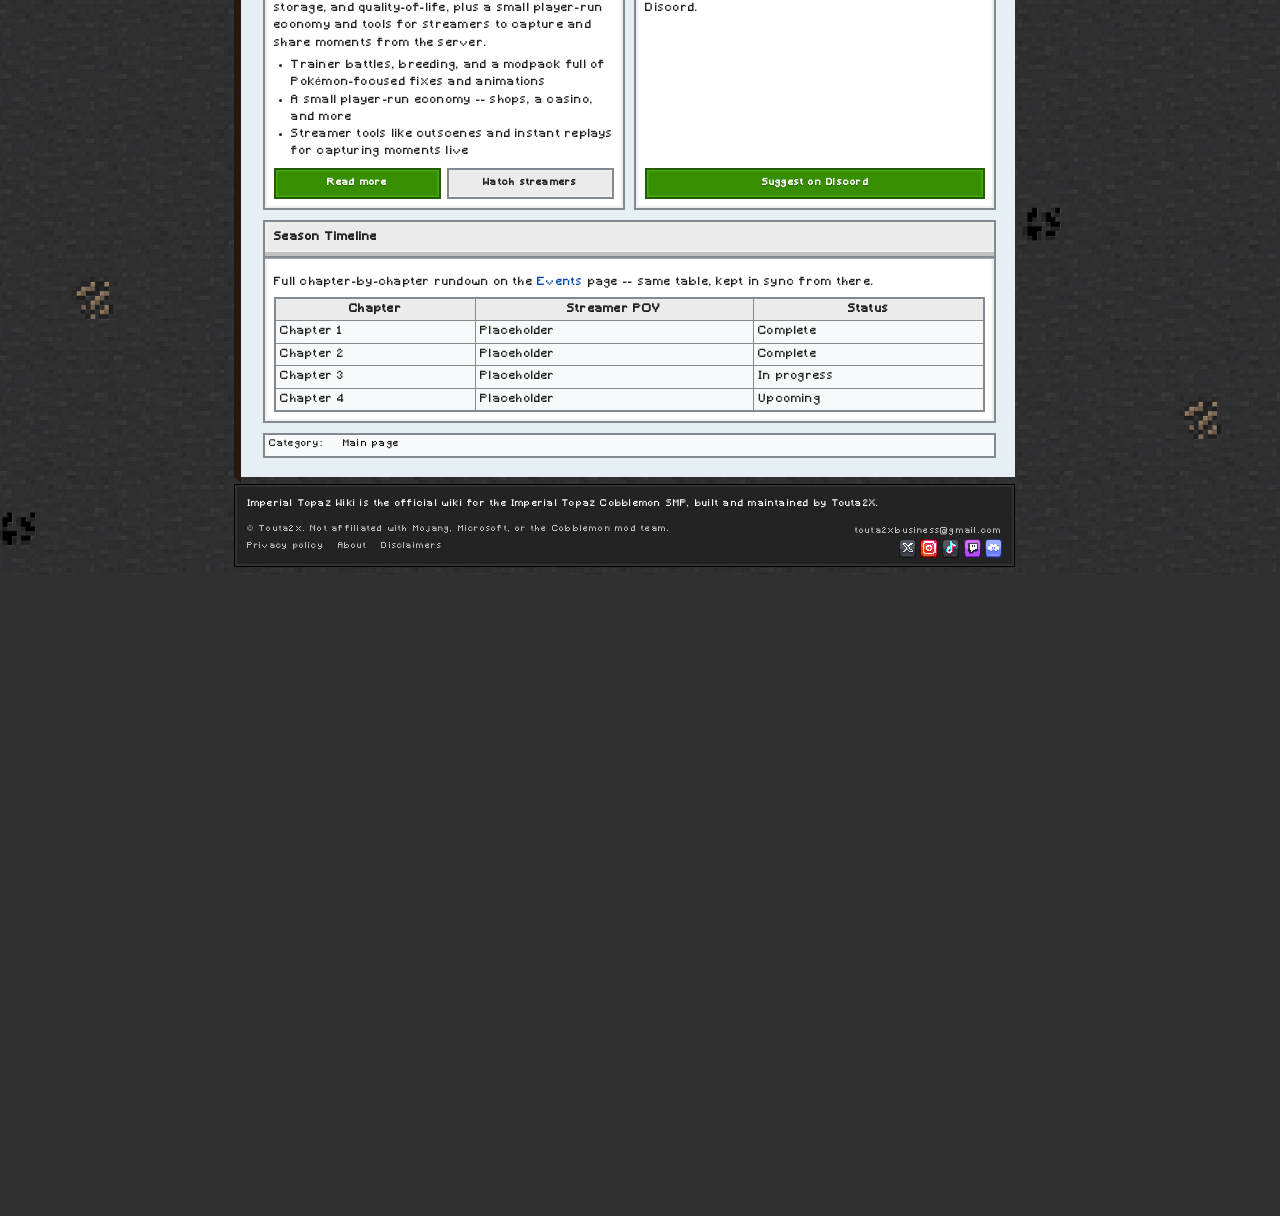
==== commit 57745478: "Give the top ticker bar the footer's boxed styling Matches the footer's dark background, thick borde" ====
--- a/index.html
+++ b/index.html
@@ -201,8 +201,9 @@
      of it). */
   position:relative;
   display:flex; align-items:center; justify-content:space-between; gap:16px;
-  background:#1b1b1b;
-  border-bottom:1px solid #000;
+  background-color:#232324;
+  border-top:7px solid transparent; border-bottom:7px solid #313233; /* transparent top border matches the bottom one's thickness so the content area stays vertically centered in the fixed-height bar, instead of the visible-only bottom border eating into just one side and pushing everything up */
+  outline:3px solid #000; outline-offset:-3px;
   height:88px;
   padding:0 16px;
   box-sizing:border-box;
